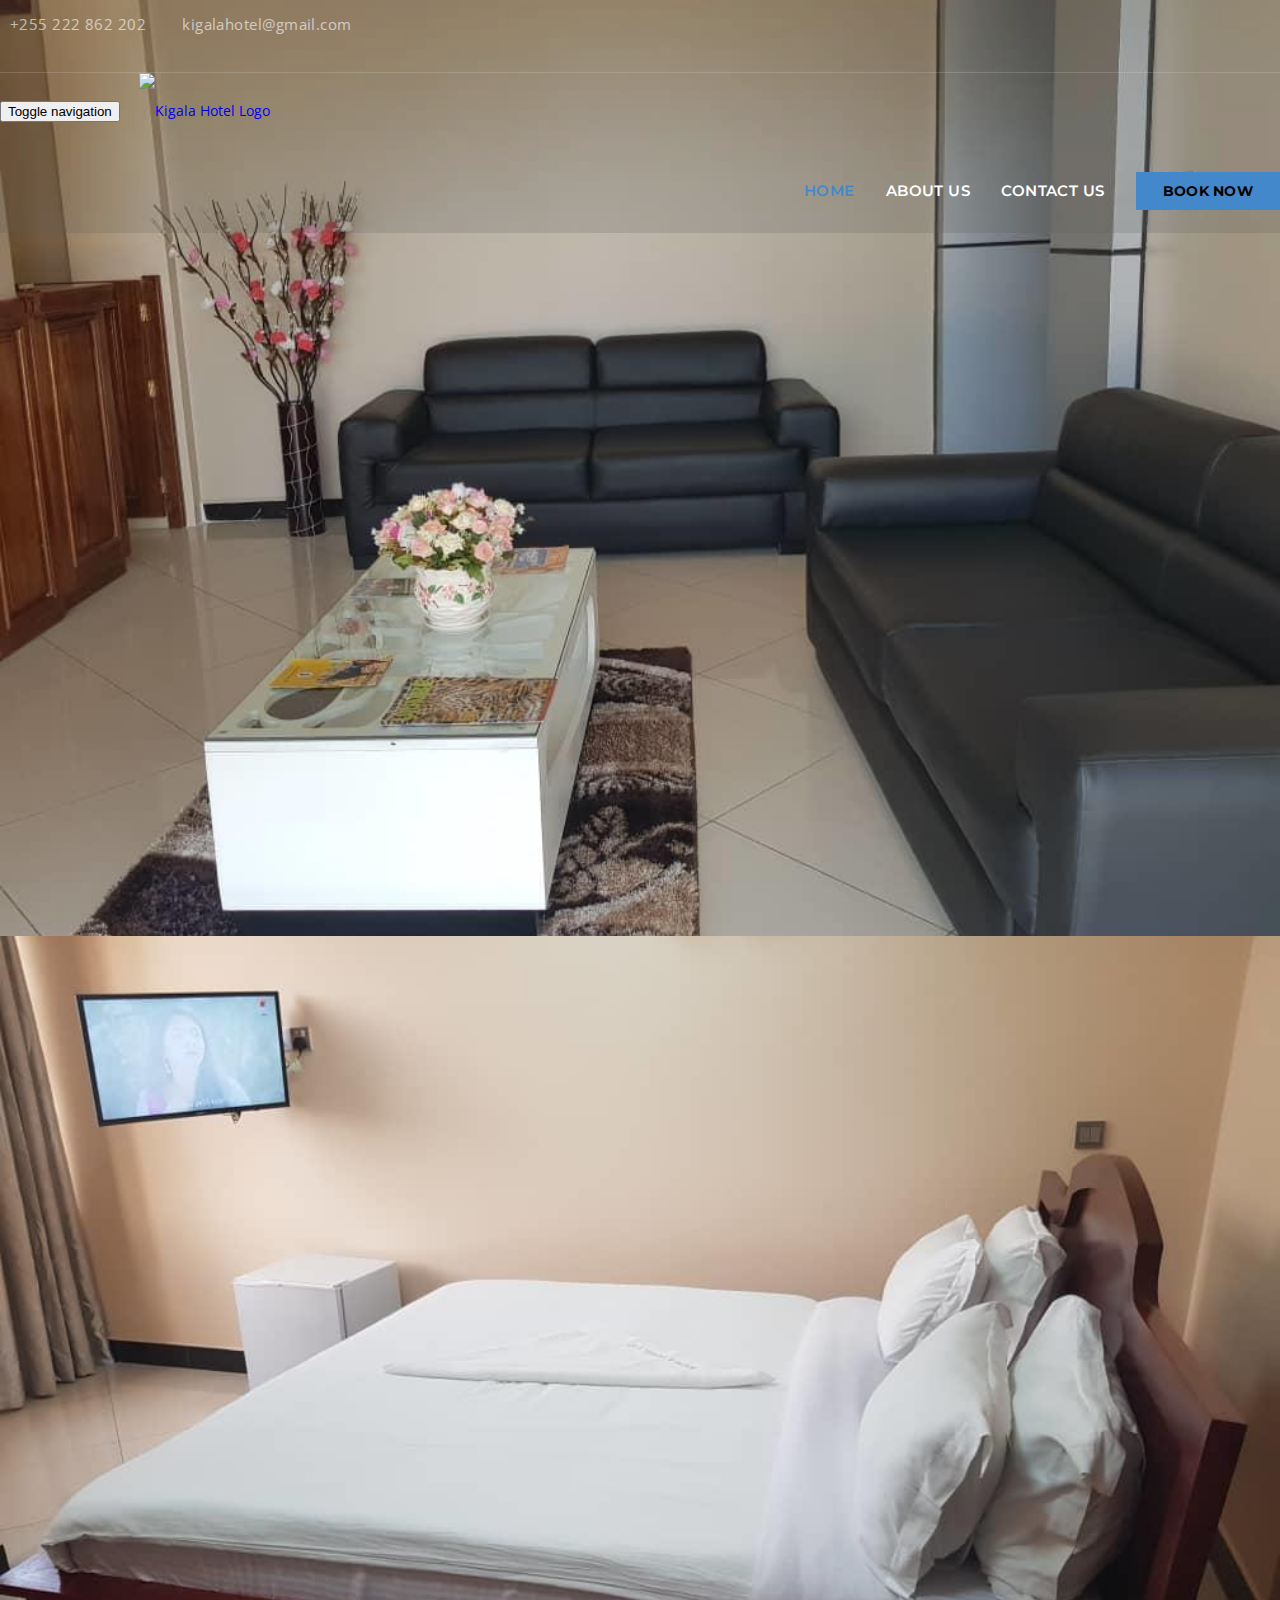
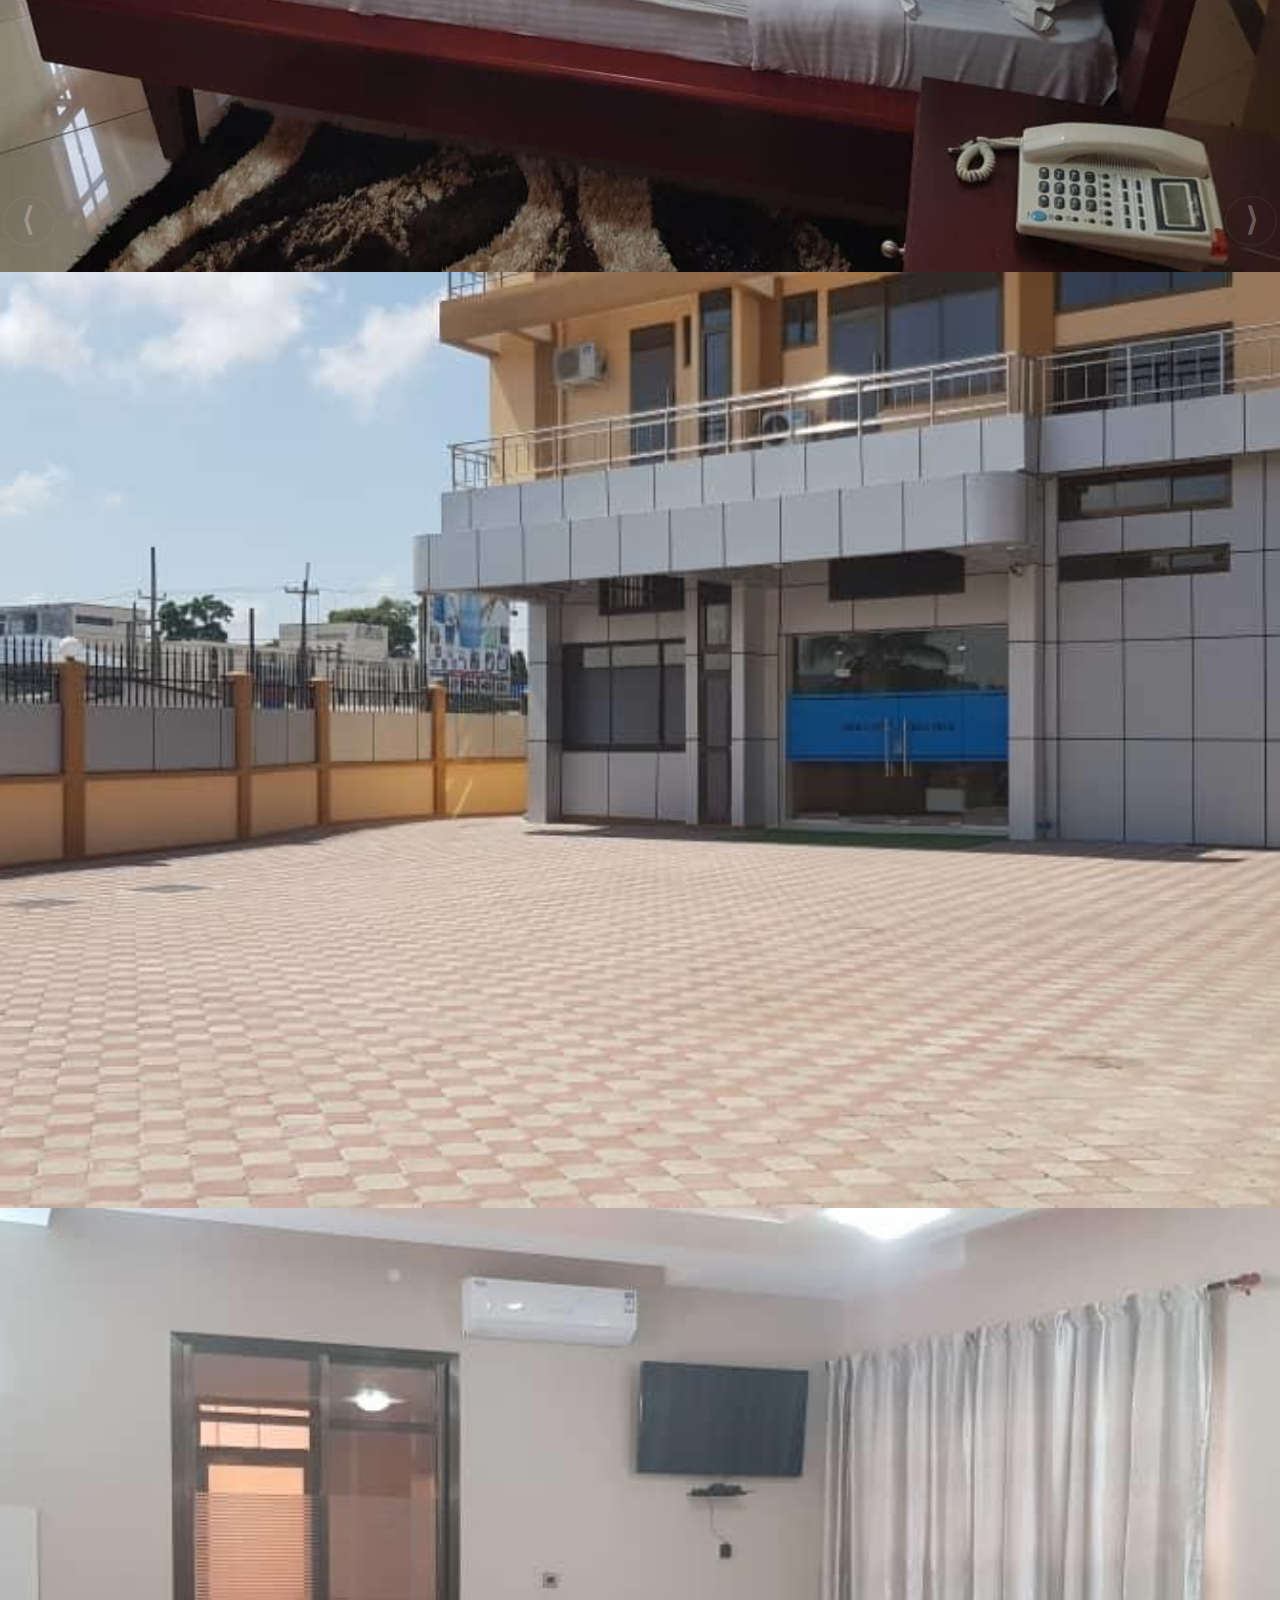
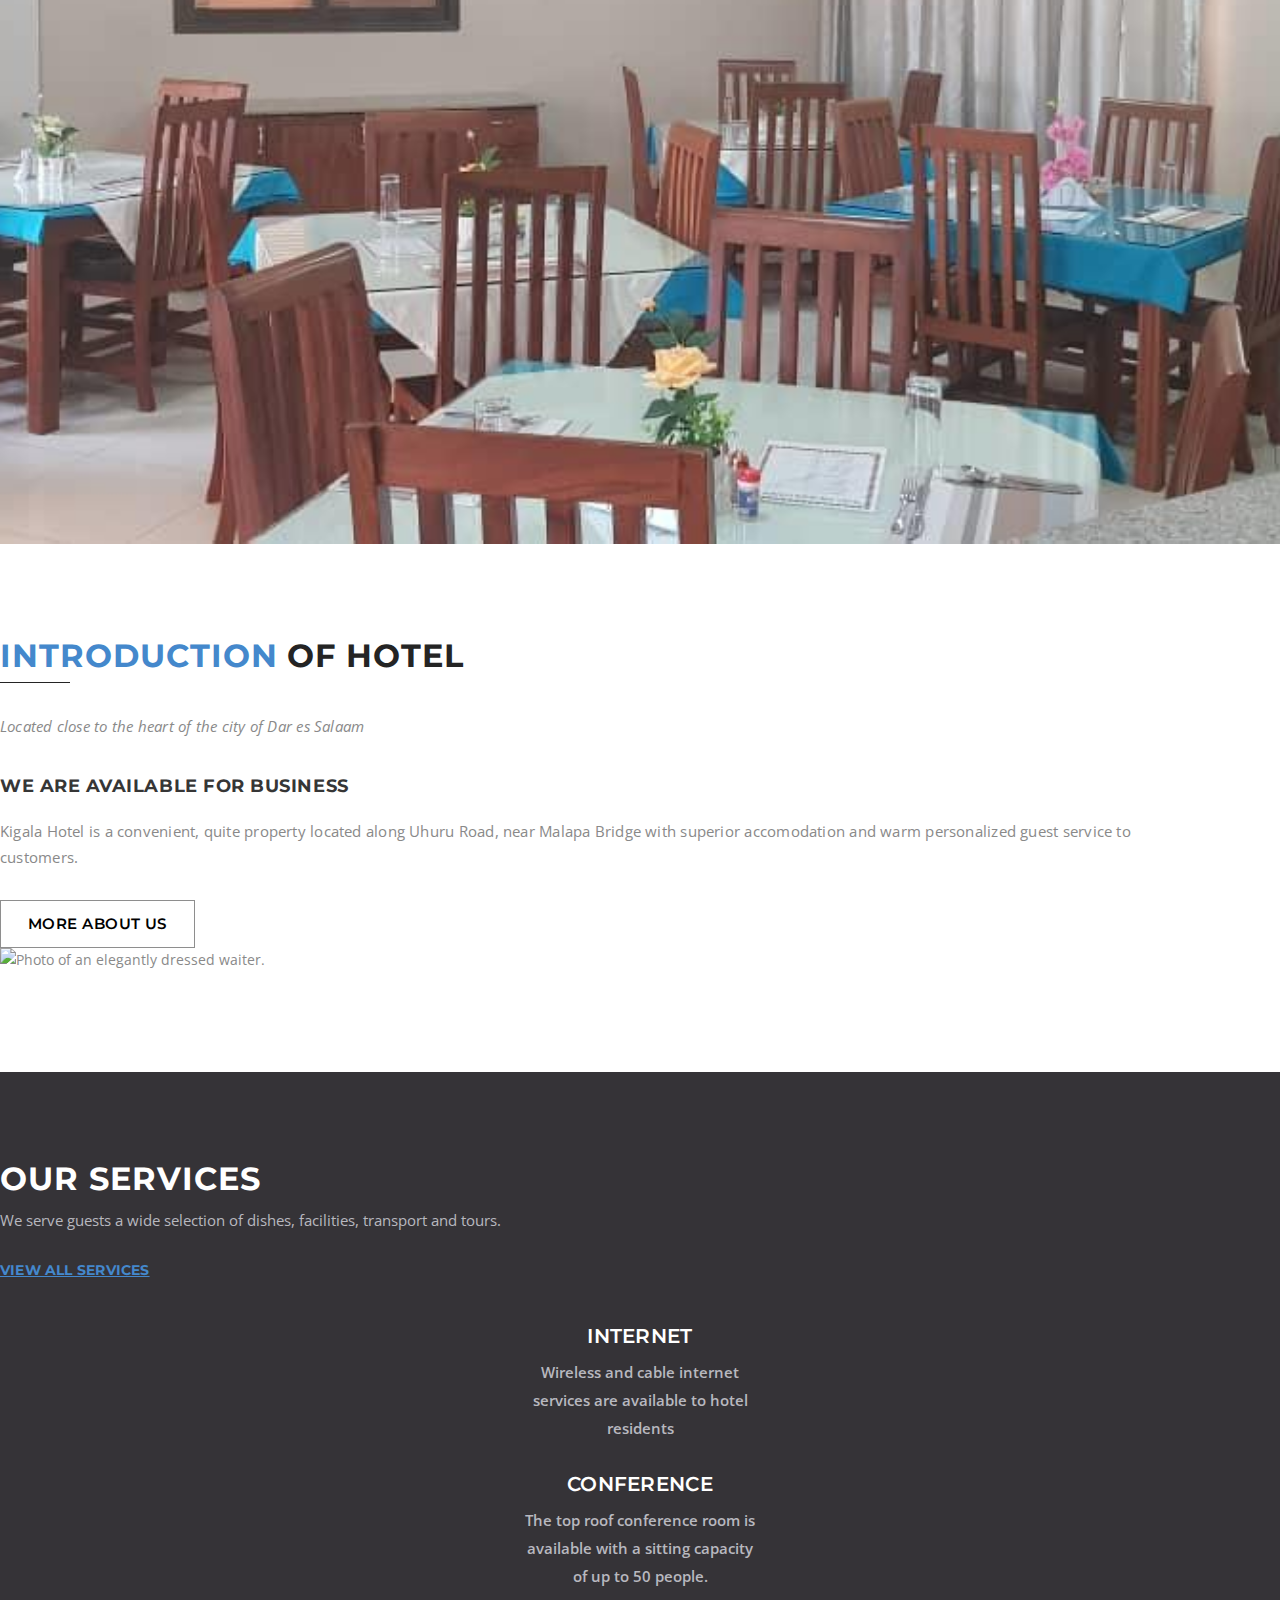
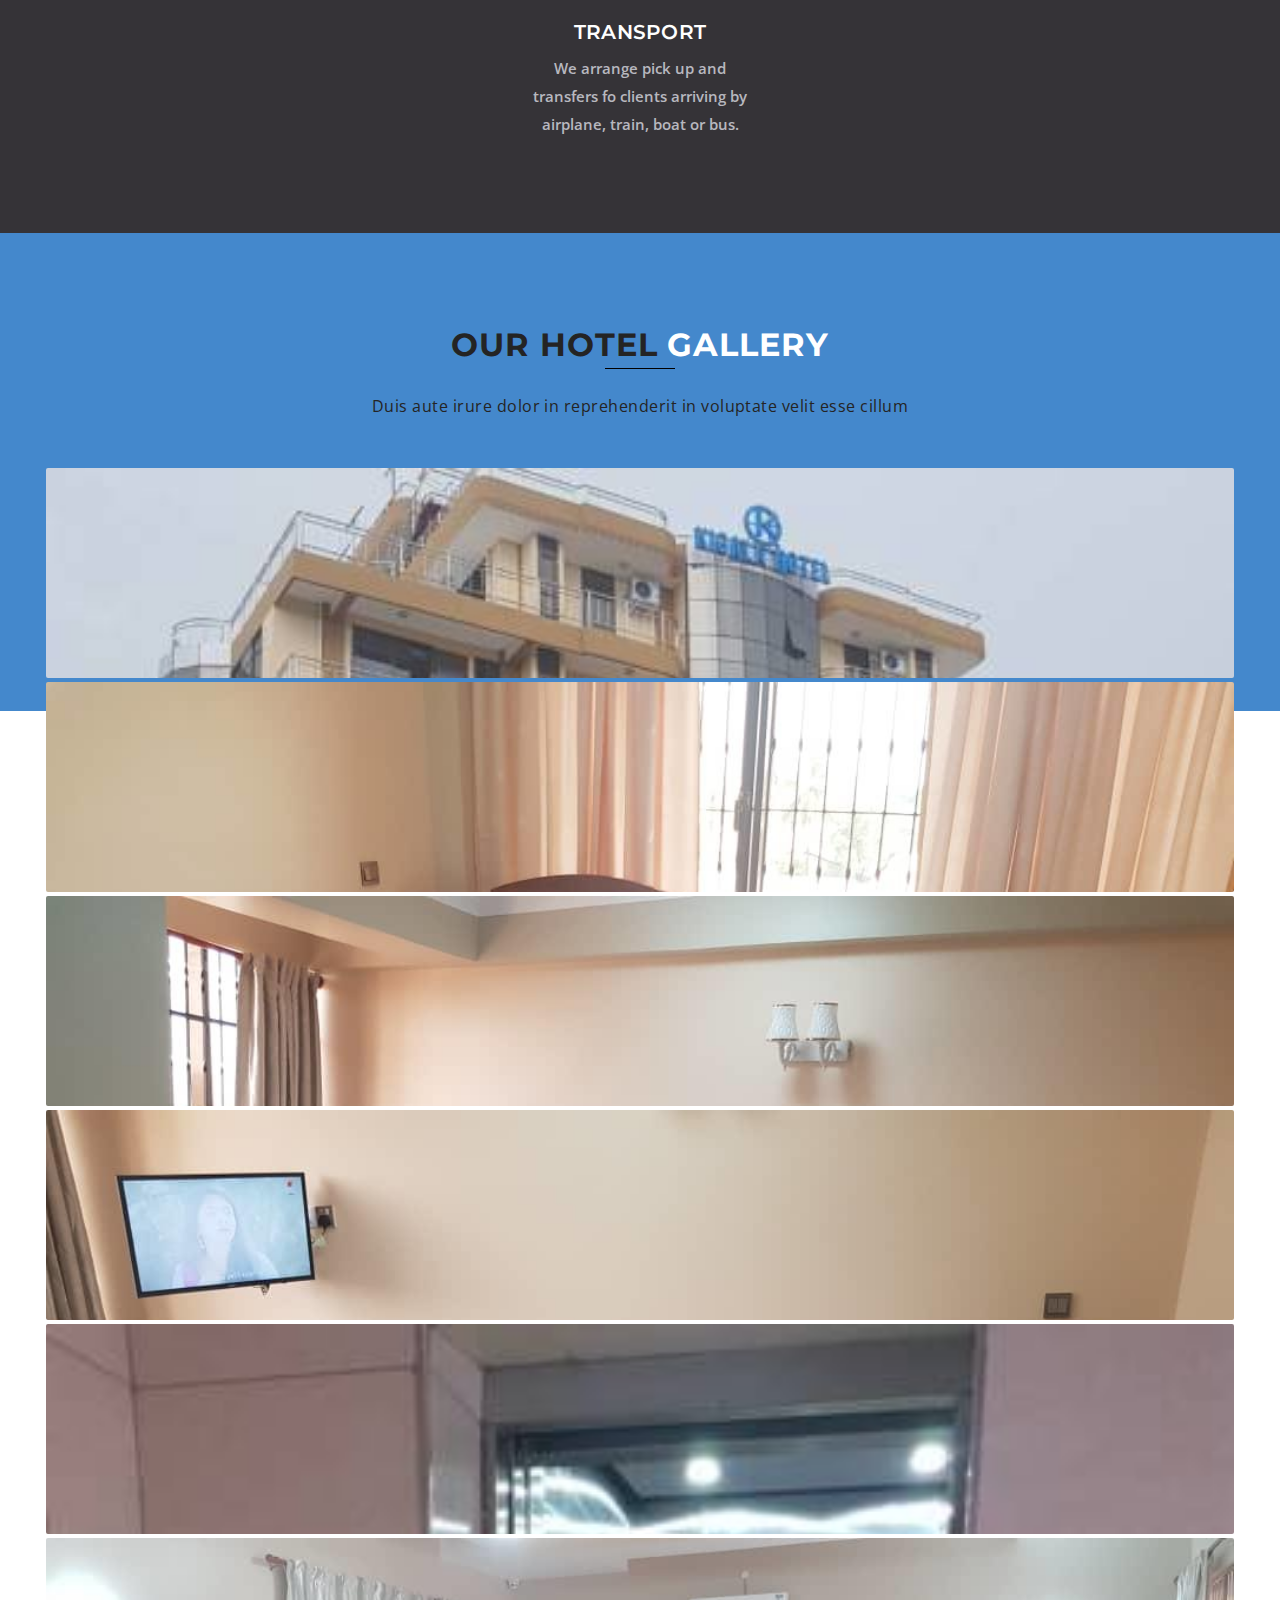
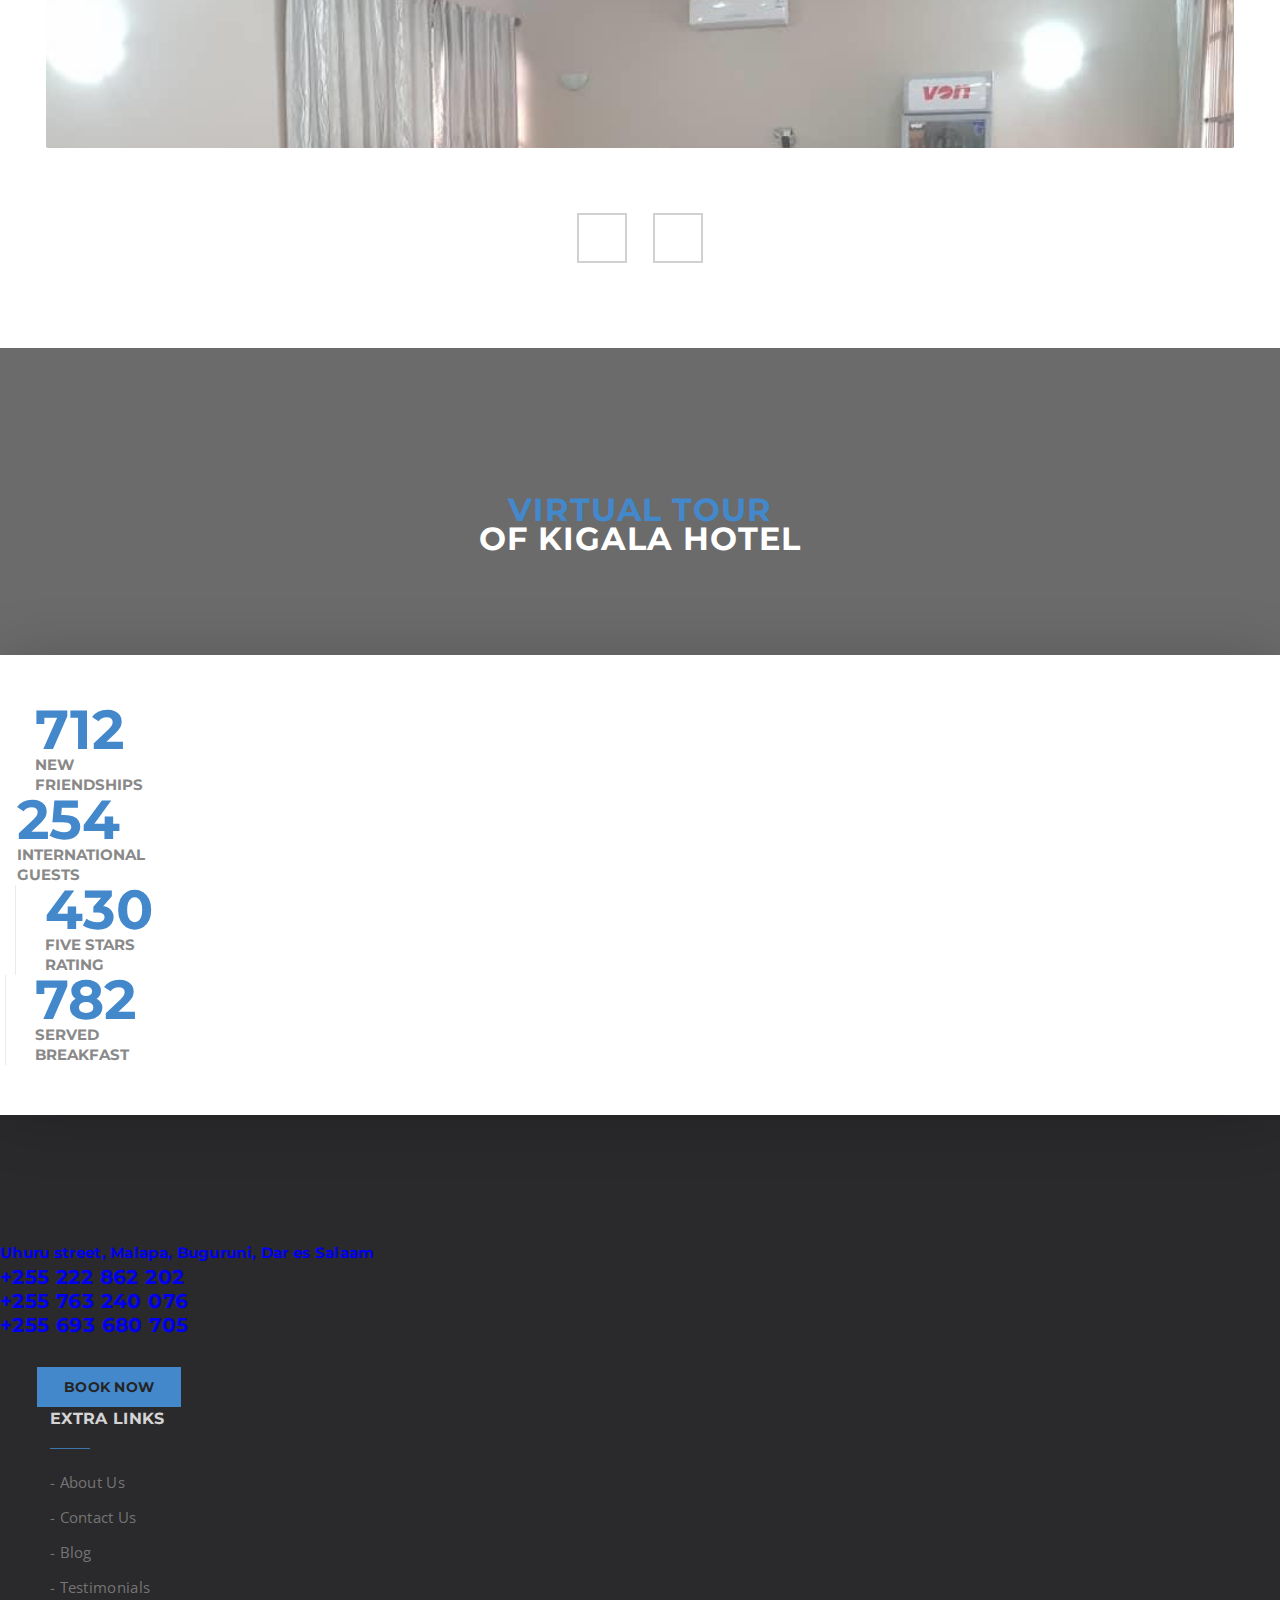
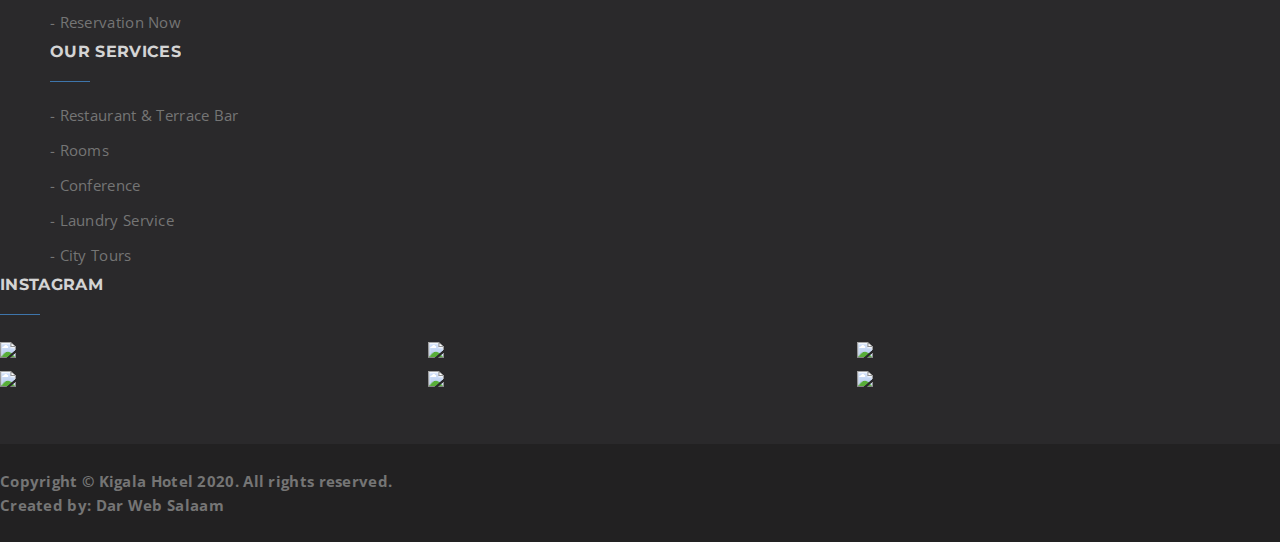
==== index.html @ a39f4ee2 "Correct links directing to about-us html page" ====
<!DOCTYPE html>
<html lang="en">
    <head>
        <meta http-equiv="Content-Type" content="text/html; charset=UTF-8">
        
        <meta http-equiv="X-UA-Compatible" content="IE=edge">
        <meta name="viewport" content="width=device-width, initial-scale=1">
        
        <link rel="icon" href="./favicon.ico" type="image/x-icon">
        <!-- The above 3 meta tags *must* come first in the head; any other head content must come *after* these tags -->
        
        <title>Kigala Hotel - Home Page</title>

        <!-- Icon css link -->
        <link href="./css/font-awesome.min.css" rel="stylesheet">

        <!-- Bootstrap -->
        <link href="./css/bootstrap.min.css" rel="stylesheet">
        
        <!-- Slick Hero Slider -->
        <link href="./css/slick.min.css" rel="stylesheet">
        <link href="./css/hero-text-transitions.css" rel="stylesheet">

        <!-- Magnific Popup -->
        <link href="./css/magnific-popup.css" rel="stylesheet">

        <!-- Extra plugin css -->
        <link href="./css/style.css" rel="stylesheet">
        <link href="./css/responsive.css" rel="stylesheet">
        <link href="./css/kigala-style.css" rel="stylesheet">

        <!-- HTML5 shim and Respond.js for IE8 support of HTML5 elements and media queries -->
        <!-- WARNING: Respond.js doesn't work if you view the page via file:// -->
        <!--[if lt IE 9]>
        <script src="https://oss.maxcdn.com/html5shiv/3.7.3/html5shiv.min.js"></script>
        <script src="https://oss.maxcdn.com/respond/1.4.2/respond.min.js"></script>
        <![endif]-->

        <!-- Icons -->
        <link rel="apple-touch-icon" sizes="57x57" href="./favicons/apple-icon-57x57.png">
        <link rel="apple-touch-icon" sizes="60x60" href="./favicons/apple-icon-60x60.png">
        <link rel="apple-touch-icon" sizes="72x72" href="./favicons/apple-icon-72x72.png">
        <link rel="apple-touch-icon" sizes="76x76" href="./favicons/apple-icon-76x76.png">
        <link rel="apple-touch-icon" sizes="114x114" href="./favicons/apple-icon-114x114.png">
        <link rel="apple-touch-icon" sizes="120x120" href="./favicons/apple-icon-120x120.png">
        <link rel="apple-touch-icon" sizes="144x144" href="./favicons/apple-icon-144x144.png">
        <link rel="apple-touch-icon" sizes="152x152" href="./favicons/apple-icon-152x152.png">
        <link rel="apple-touch-icon" sizes="180x180" href="./favicons/apple-icon-180x180.png">
        <link rel="icon" type="image/png" sizes="192x192"  href="./favicons/android-icon-192x192.png">
        <link rel="icon" type="image/png" sizes="32x32" href="./favicons/favicon-32x32.png">
        <link rel="icon" type="image/png" sizes="96x96" href="./favicons/favicon-96x96.png">
        <link rel="icon" type="image/png" sizes="16x16" href="./favicons/favicon-16x16.png">
        <link rel="manifest" href="./favicons/manifest.json">
        <meta name="msapplication-TileColor" content="#ffffff">
        <meta name="msapplication-TileImage" content="./favicons/ms-icon-144x144.png">
        <meta name="theme-color" content="#ffffff">


    </head>
    <body>

        <!--================Header Area =================-->
        <header class="main_header_area">
            <div class="header_top">
                <div class="container">
                    <div class="header_top_inner">
                        <div class="pull-left">
                            <a href="tel:+255222862202"><i class="fa fa-phone"></i>+255 222 862 202</a>
                            <a href="mailto:kigalahotel@gmail.com"><i class="fa fa-envelope-o"></i>kigalahotel@gmail.com</a>
                        </div>
                        <div class="pull-right">
                            <ul class="header_social">
                                <li><a href="https://facebook.com"><i class="fa fa-facebook"></i></a></li>
                                <li><a href="https://twitter.com"><i class="fa fa-twitter"></i></a></li>
                                <li><a href="https://instagram.com"><i class="fa fa-instagram"></i></a></li>
                                <li><a href="https://linkedin.com"><i class="fa fa-linkedin"></i></a></li>
                            </ul>
                        </div>
                    </div>
                </div>
            </div>
            <div class="header_menu affix-top">
                <nav class="navbar navbar-default">
                    <div class="container">
                        <!-- Brand and toggle get grouped for better mobile display -->
                        <div class="navbar-header">
                            <button type="button" class="navbar-toggle collapsed" data-toggle="collapse" data-target="#bs-example-navbar-collapse-1" aria-expanded="false">
                                <span class="sr-only">Toggle navigation</span>
                                <span class="icon-bar"></span>
                                <span class="icon-bar"></span>
                                <span class="icon-bar"></span>
                            </button>
                            <a class="navbar-brand" href="./">
                                <img src="./img/Kigala Flat Logo w240.png" alt="Kigala Hotel Logo">
                                <img src="./img/Kigala Flat Logo Sticky w240.png" alt="Kigala Hotel Logo">
                            </a>
                        </div>

                        <!-- Collect the nav links, forms, and other content for toggling -->
                        <div class="collapse navbar-collapse" id="bs-example-navbar-collapse-1">
                            <ul class="nav navbar-nav">
                                <li class="active"><a href="./">Home</a></li>
                                <li><a href="./about-us.html">About Us</a></li>
                                <li><a href="./contact-us.html">Contact Us</a></li>
                            </ul>
                            <ul class="nav navbar-nav navbar-right">
                                <!-- <li class="search_dropdown">
                                    <a class="popup-with-zoom-anim" href="#test-search"><i class="fa fa-search"></i></a>
                                </li> -->
                                <li class="book_btn">
                                    <a class="book_now_btn" href="https://www.booking.com/hotel/tz/kigala-limited.en-gb.html?aid=356980">Book now</a>
                                </li>
                            </ul>
                        </div><!-- /.navbar-collapse -->
                    </div><!-- /.container-fluid -->
                </nav>
            </div>
        </header>
        <!--================End Header Area =================-->
        

        <!--================Slider Area =================-->
        <section class="main_slider_area hero-slider-container">
            <div class="hero-slider">
              <div class="hero-slide slider_1">
                <div class="slider-overlay slider-1-overlay"></div>
                <div class="container">
                <div class="slide-content text-white text-white">
                      <h2 class="h1 text-white">Spend Quality Holidays With Us</h2>
                      <p class="hidden-xs">Enjoy the wonderful city of Dar es Salaam with us and have a mesmerizing experience.</p>
                      <a class=" text-white btn slide-btn" href="#">BOOK NOW</a>
                  </div>
                </div>
              </div>
              <div class="hero-slide slider_2">
                <div class="slider-overlay slider-2-overlay"></div>
                <div class="container">
                <div class="slide-content text-white">
                      <h2 class="h1 text-white">Explore &amp; Enjoy <br> With Kigala Hotel</h2>
                      <p class="hidden-xs">City mornings are excellent… particularly in case you're awakening in one of our refined rooms!</p>
                      <a class="btn slide-btn text-white" href="#">BOOK NOW</a>
                  </div>
                </div>
              </div>
              <div class="hero-slide slider_3">
                <div class="slider-overlay slider-3-overlay"></div>
                <div class="container">
                <div class="slide-content text-white">
                      <h2 class="h1 text-white">Enjoy The World of <br>Relaxation &amp; Tranquility </h2>
                      <p class="hidden-xs">Get quintissential african hospitality treatment from our well trained and mannered staff.</p>
                      <a class="btn slide-btn text-white" href="#">BOOK NOW</a>
                  </div>
                </div>
              </div>
              <div class="hero-slide slider_4">
                <div class="slider-overlay slider-4-overlay"></div>
                <div class="container">
                <div class="slide-content text-white">
                      <h2 class="h1 text-white">Rest and relax while feeling secure</h2>
                      <p class="hidden-xs">24 hour electronic security surveillance and security guards available</p>
                      <a class="btn slide-btn text-white" href="#">BOOK NOW</a>
                  </div>
                </div>
              </div>
            </div>
            <span class="hero-slider-control themes-carousel-controls prev"> &LeftAngleBracket; </span>
            <span class="hero-slider-control themes-carousel-controls next"> &RightAngleBracket; </span>

            <!-- <i class="hero-slider-control themes-carousel-controls next slick-arrow fa fa-angle-left"></i>
            <i class="hero-slider-control themes-carousel-controls next slick-arrow fa fa-angle-right"></i> -->
        </section>
        <!--================End Slider Area =================-->

        
        <!--================Introduction Area =================-->
        <section class="introduction_area">
            <div class="container">
                <div class="row introduction_inner">
                    <div class="col-md-7">
                        <div class="introduction_left_text">
                            <div class="intro_title">
                                <h2>Introduction <span>of hotel</span></h2>
                                <p> Located close to the heart of the city of Dar es Salaam </p>
                            </div>
                            <h4>We are Available for business</h4>
                            <p>
                                Kigala Hotel is a convenient, quite property located along Uhuru Road, near Malapa Bridge
                                with superior accomodation and warm personalized guest service to customers.
                            </p>
                            
                            <a class="about_btn_b" href="./about-us.html">More About us</a>
                        </div>
                    </div>
                    <div class="col-md-5">
                        <div class="introduction_img">
                            <img src="./img/about-section-waiter.jpg" alt="Photo of an elegantly dressed waiter.">
                        </div>
                    </div>
                </div>
            </div>
        </section>
        <!--================End Introduction Area =================-->
        

        <!--================Our Service Area =================-->
        <section class="our_service_area">
            <div class="container">
                <div class="row our_service_inner">
                    <div class="col-md-3 col-sm-6">
                        <div class="our_service_first">
                            <h3>Our Services</h3>
                            <p>We serve guests a wide selection of dishes, facilities, transport and tours.</p>
                            <a class="all_s_btn" href="./about-us.html#hotel-services">view all services</a>
                        </div>
                    </div>
                    <div class="col-md-3 col-sm-6">
                        <div class="our_service_item">
                            <i class="fa fa-wifi"></i>
                            <h4>Internet</h4>
                            <p>Wireless and cable internet services are available to hotel residents</p>
                        </div>
                    </div>
                    <div class="col-md-3 col-sm-6">
                        <div class="our_service_item">
                            <i class="fa fa-coffee"></i>
                            <h4>Conference</h4>
                            <p>The top roof conference room is available with a sitting capacity of up to 50 people.</p>
                        </div>
                    </div>
                    <div class="col-md-3 col-sm-6">
                        <div class="our_service_item">
                            <i class="fa fa-taxi"></i>
                            <h4>Transport</h4>
                            <p>We arrange pick up and transfers fo clients arriving by airplane, train, boat or bus.</p>
                        </div>
                    </div>
                </div>
            </div>
        </section>
        <!--================End Our Service Area =================-->

        
        <!--================Our Resort Gallery Area =================-->
        <section class="our_resort_gallery_area">
            <div class="middle_title">
                <h2>our hotel <span>gallery</span></h2>
                <p>Duis aute irure dolor in reprehenderit in voluptate velit esse cillum </p>
            </div>
        </section>
 
        <div class="resort_gallery_inner disabled">
            <div class="gallery-control prev owl-prev"><i class="fa fa-angle-left" aria-hidden="true"></i></div>                
            <div class="resort_gallery slider autoplay owl-carousel owl-loaded owl-drag">
                <div class="slider-item g-item-1">
                  <a class="gallery-item" href="./img/booking/01.jpg"><h3>1</h3></a>
                </div>
                <div class="slider-item g-item-2">
                  <a class="gallery-item" href="./img/booking/02.jpg"><h3>2</h3></a>
                </div>
                <div class="slider-item g-item-3">
                  <a class="gallery-item" href="./img/booking/03.jpg"><h3>3</h3></a>
                </div>
                <div class="slider-item g-item-4">
                  <a class="gallery-item" href="./img/booking/04.jpg"><h3>4</h3></a>
                </div>
                <div class="slider-item g-item-5">
                  <a class="gallery-item" href="./img/booking/05.jpg"><h3>5</h3></a>
                </div>
                <div class="slider-item g-item-6">
                  <a class="gallery-item" href="./img/booking/06.jpg"><h3>6</h3></a>
                </div>
                
            </div>
            <div class="gallery-control next owl-next"><i class="fa fa-angle-right" aria-hidden="true"></i></div>
        </div>

        <!--================End Our Resort Gallery Area =================-->


        <!--================Video Area =================-->
        <section class="video_area">
            <div class="container">
                <div class="video_inner">
                    <a class="popup-youtube" href="https://www.youtube.com/watch?v=8ad09ERqMK0"><i class="fa fa-play-circle"></i></a>
                    <h4>virtual Tour</h4>
                    <h5>of Kigala Hotel</h5>
                </div>
            </div>
        </section>
        <!--================End Video Area =================-->
        

        <!--================Fun Fact Area =================-->
        <section class="fun_fact_area">
            <div class="container">
                <div class="row">
                    <div class="fun_fact_box row m0">
                        <div class="col-md-3 col-sm-6">
                            <div class="media">
                                <div class="media-left">
                                    <h3 class="counter">712</h3>
                                </div>
                                <div class="media-body">
                                    <h4>new <br> friendships</h4>
                                </div>
                            </div>
                        </div>
                        <div class="col-md-3 col-sm-6">
                            <div class="media">
                                <div class="media-left">
                                    <h3 class="counter">254</h3>
                                </div>
                                <div class="media-body">
                                    <h4>International <br> Guests</h4>
                                </div>
                            </div>
                        </div>
                        <div class="col-md-3 col-sm-6">
                            <div class="media">
                                <div class="media-left">
                                    <h3 class="counter">430</h3>
                                </div>
                                <div class="media-body">
                                    <h4>five stars <br> rating</h4>
                                </div>
                            </div>
                        </div>
                        <div class="col-md-3 col-sm-6">
                            <div class="media">
                                <div class="media-left">
                                    <h3 class="counter">782</h3>
                                </div>
                                <div class="media-body">
                                    <h4>Served <br> Breakfast</h4>
                                </div>
                            </div>
                        </div>
                    </div>
                </div>
            </div>
        </section>
        <!--================End Fun Fact Area =================-->
        

        <!--================Footer Area =================-->
        <footer class="footer_area">
            <div class="footer_widget_area">
                <div class="container">
                    <div class="row">
                        <div class="col-md-3 col-xs-6">
                            <aside class="f_widget about_widget">
                                <img src="./img/Kigala Flat Logo w240.png" alt="">
                                <div class="ab_wd_list">
                                    <div class="media">
                                        <div class="media-left">
                                            <i class="fa fa-map-marker"></i>
                                        </div>
                                        <div class="media-body">
                                            <h4>
                                                <a href="https://www.google.com/maps/place/Kigala+Hotel/@-6.8296959,39.2501324,17z">
                                                Uhuru street, Malapa, Buguruni, Dar es Salaam</a>
                                            </h4>
                                        </div>
                                    </div>
                                    <div class="media">
                                        <div class="media-left">
                                            <i class="fa fa-phone"></i>
                                        </div>
                                        <div class="media-body">
                                            <h4><a href="tel:+255222862202">+255 222 862 202</a></h4>
                                            <h4><a href="tel:+255763240076">+255 763 240 076</a></h4>
                                            <h4><a href="tel:+255693680705">+255 693 680 705</a></h4>
                                        </div>
                                    </div>
                                </div>
                                <div class="book_now_area">
                                    <a class="book_now_btn" href="#">Book now</a>
                                </div>
                            </aside>
                        </div>
                        <div class="col-md-3 col-xs-6">
                            <aside class="f_widget link_widget">
                                <div class="f_title">
                                    <h3>Extra Links</h3>
                                </div>
                                <ul>
                                    <li><a href="./about.html">-  About Us</a></li>
                                    <li><a href="./contact.html">-  Contact Us</a></li>
                                    <li><a href="./blog.html">-  Blog</a></li>
                                    <li><a href="#testimonials">-  Testimonials</a></li>
                                    <li><a href="#">-  Reservation Now</a></li>
                                </ul>
                            </aside>
                        </div>
                        <div class="col-md-3 col-xs-6">
                            <aside class="f_widget link_widget">
                                <div class="f_title">
                                    <h3>our services</h3>
                                </div>
                                <ul>
                                    <li><a href="./services.html#Restaurant">-  Restaurant &amp; Terrace Bar</a></li>
                                    <li><a href="./rooms.html">-  Rooms</a></li>
                                    <li><a href="./services.html#Conference">-  Conference </a></li>
                                    <li><a href="./services.html#Laundry">-  Laundry Service </a></li>
                                    <li><a href="./services.html#City Tours">-  City Tours</a></li>
                                </ul>
                            </aside>
                        </div>
                        <div class="col-md-3 col-xs-6">
                            <aside class="f_widget instagram_widget">
                                <div class="f_title">
                                    <h3>Instagram</h3>
                                </div>
                                <ul class="instagram_list" id="instafeed"><li><a href="https://www.instagram.com/p/BL0h8CEFEJu/"><img src="./img/14733632_1764252620499462_9000491151479799808_n.jpg"></a></li><li><a href="https://www.instagram.com/p/BL0h6P0F3sV/"><img src="./img/14712133_1449802441702643_7301840111421882368_n.jpg"></a></li><li><a href="https://www.instagram.com/p/BL0h3-IFbBt/"><img src="./img/14716644_321638991533175_6008071107167387648_n.jpg"></a></li><li><a href="https://www.instagram.com/p/BL0h0UelRmV/"><img src="./img/14723586_171412339982781_1270628712601092096_n.jpg"></a></li><li><a href="https://www.instagram.com/p/BL0hy6alklw/"><img src="./img/14719289_1212866065452656_4616202288208281600_n.jpg"></a></li><li><a href="https://www.instagram.com/p/BL0hwzSFTp7/"><img src="./img/14722976_1693940954214237_2447220808473378816_n.jpg"></a></li></ul>
                            </aside>
                        </div>
                    </div>
                </div>
            </div>
            <div class="footer_copyright_area">
                <div class="container">
                    <div class="pull-left">
                        <h4>Copyright © Kigala Hotel 2020. All rights reserved. </h4>
                    </div>
                    <div class="pull-right">
                        <h4>Created by: <a href="#">Dar Web Salaam</a></h4>
                    </div>
                </div>
            </div>
        </footer>
        <!--================End Footer Area =================-->
        
        
        

 
        <!-- SCRIPTS -->
        <!-- jQuery (necessary for Bootstrap's JavaScript plugins) -->
        <script src="./js/jquery-2.2.4.js.download"></script>
        <!-- Include all compiled plugins (below), or include individual files as needed -->
        <script src="./js/bootstrap.min.js.download"></script>
       
        <script src="./js/jquery.magnific-popup.min.js"></script>
        <!-- <script src="./js/imagesloaded.pkgd.min.js.download"></script> -->
        <!-- <script src="./js/isotope.pkgd.min.js.download"></script> -->
        <script src="./js/waypoints.min.js.download"></script>
        <script src="./js/jquery.counterup.min.js.download"></script>
        <!-- <script src="./js/owl.carousel.min.js.download"></script> -->
        <script src="./js/bootstrap-datetimepicker.min.js.download"></script>
        <!-- <script src="./js/bootstrap-select.js.download"></script> -->
        <!-- <script src="./js/simpleLightbox.min.js.download"></script> -->
        
        <!-- <script src="./js/jquery-3.2.1.min.js"></script> -->
        <script src="./js/tether.min.js"></script>
        <script src="./js/slick.min.js"></script>
        <script src="./js/hero-text-transitions.js"></script>

        <!-- instafeed-->
        <!-- <script type="text/javascript" src="./js/instafeed.min.js.download"></script> -->
        <!-- <script type="text/javascript" src="./js/script.js.download"></script> -->
        
        <script src="./js/theme.js"></script>
        <!-- <script src="./js/gallery-theme.js"></script> -->
   
</body></html>
---- css/hero-text-transitions.css ----
.text-white {
    color: #fff !important;
  }
  
  @-webkit-keyframes fadeInUpSD {0% {opacity: 0;-webkit-transform: translateY(100px);transform: translateY(100px);}100% {opacity: 1;-webkit-transform: none;transform: none;}}@keyframes fadeInUpSD {0% {opacity: 0;-webkit-transform: translateY(100px);transform: translateY(100px);}100% {opacity: 1;-webkit-transform: none;transform: none;}}.fadeInUpSD {-webkit-animation-name: fadeInUpSD;animation-name: fadeInUpSD;}
  
  /* Specific  */
  
  .hero-slide {
    height: 104vh;
    display: flex !important;
    align-items: flex-end;
    position: relative;
    background-repeat: no-repeat !important;
    background-size: cover !important;
   }
  
  .hero-slide .container {
      z-index: 1;
      position: relative;
      /* background-color: yellow; */
      bottom: 4vh;
  }
  
  .hero-slider .slide-content {
    width: 100%;
    padding: 10px 20px 30px 0;
    font-family: "Proxima-Nova", sans-serif !important;
    opacity: 0; 
   }
  
  .slick-active .slide-content {
    animation-name: fadeInUpSD;
    animation-duration: 1s;
    opacity: 1; 
  }
  .hero-slider-container {
    position: relative;
  }

  .hero-slider-control {
    display: inline-flex;
    width: 3rem;
    height: 3rem;
    /* background-color: #8887877a; */
    position: absolute;
    top: 48%;
    border-radius: 50%;
    padding: 0;
    justify-content: center;
    /* align-items: center; */
    font-size: 2rem;
    color: #e6e6e652;
    line-height: 2.6rem;
    text-align: center;
    font-weight: bold;
    box-shadow: #f0f8ff38 0px 0px 2px 0px;
  }

  .hero-slider-control:hover, .hero-slider-control:focus {
    background-color: rgba(230, 230, 230, 0.1);
    color: rgba(171, 171, 171, 0.6);
    box-shadow: rgba(240, 248, 255, 0.22) 0px 0px 2px 1px;
    cursor: pointer;
  }
  .hero-slider-control.prev { left: 4px; padding-right: 2px;}
  .hero-slider-control.next { right: 4px; padding-left: 2px;}

  .slide-content .h1 {
    font-weight: bold;
    font-size: 26px;
  }
  
  .slider-overlay {
    position: absolute;
    bottom: 0;
    left: 0;
    width: 100%;
    height: 100%;  
  }
  .slider-overlay {
    background: rgba(0,0,0,0.6);
  }
  .slide-btn {
    position: relative;
    padding-left: 0;
  }
  .slide-btn:after {
    content: "";
    position: absolute;
    bottom: 0;
    left: 0;
    width: 0;
    height: 100%;
    border-bottom: 3px solid #00bbff;
    transition: width .3s ease-in-out;
  }
  
  .slide-btn:hover:after {
    width: 90%;
  }
  
  .slider_1 {
    /* background-image: url('./../img/home-slider/slider-2.JPG') !important; */
    background-image: url('./../img/booking/15.jpg') !important;
    /* background-image: url('https://raw.githubusercontent.com/Kigala/hotel/master/img/home-slider/slider-2.jpg') !important; */
    background-position: center center !important;
  }
  .slider_2 {
    /* background-image: url('./../img/home-slider/slider-3.jpg') !important; */
    background-image: url('./../img/booking/04.jpg') !important;
    /* background-image: url('https://raw.githubusercontent.com/Kigala/hotel/master/img/home-slider/slider-3.jpg') !important; */
    background-position: center center !important;
  }
  .slider_3 {
    /* background-image: url('./../img/home-slider/slider-4.JPG') !important; */
    background-image: url('./../img/booking/09.jpg') !important;
    /* background-image: url('https://raw.githubusercontent.com/Kigala/hotel/master/img/home-slider/slider-4.jpg') !important; */
    background-position: center center !important;
  
  }
  .slider_4 {
    /* background-image: url('./../img/home-slider/slider-5.JPG') !important; */
    background-image: url('./../img/booking/07.jpg') !important;
    /* background-image: url('https://raw.githubusercontent.com/Kigala/hotel/master/img/home-slider/slider-5.jpg') !important; */
    background-position: center center !important;
  }
  
  @media screen and (min-width: 768px) {
  
    .slider-overlay {
      display: none;   
    }
  
    .hero-slide {
      align-items: center;
      min-height: 300px;
      /* max-height: 400px; */
    }

    .hero-slide .container { bottom: 0; }

    .slide-content {
      max-width: 450px;
      padding: 10px 20px 10px 0;
      background: rgba(0,0,0,0.3);
      padding: 20px !important;
    }
  
  
     .slide-content .h1 {
      font-size: 35px;
    }
  }
  
  @media screen and (min-width: 1200px) {
    .slide-content {
      max-width: 550px;
      padding: 10px 20px 10px 0;
    }
   }
---- css/style.css ----
/*----------------------------------------------------
@Default Styles

Table of Content:
01/ Variables
02/ predefin
03/ header
04/ button
05/ slider
06/ Contact
07/ feature
08/ service
09/ gallery 
10/ client  
11/ blog 
12/ video 
13/ banner  
14/ event  
15/ room  
16/ resturant 
17/ footer
=====================================================================*/
/*----------------------------------------------------*/
/*font Variables*/
/*Color Variables*/
@import url("https://fonts.googleapis.com/css?family=Lato:300,400,400i,700,700i,900|Montserrat:200,300,400,400i,500,500i,600,700,800,900|Open+Sans:300,400,400i,600,600i,700,800|PT+Sans:400,400i,700,700i|Poppins:300,400,500,600,700");
.col-md-offset-right-1, .col-lg-offset-right-1 {
  margin-right: 8.33333333%;
}

@font-face {
  font-family: "ralH";
  src: url(../fonts/theme-font/Arial.ttf.woff);
}

/*---------------------------------------------------- */
/*----------------------------------------------------*/
ul {
  list-style: none;
  margin: 0px;
  padding: 0px;
}

a {
  text-decoration: none;
}

a:hover, a:focus {
  text-decoration: none;
  outline: none;
}

.row.m0 {
  margin: 0px;
}

.p0 {
  padding: 0px;
}

body {
  line-height: 24px;
  font-size: 14px;
  font-family: "Open Sans", sans-serif;
  color: #898989;
}

body, p, h1, h2, h3, h4, h5, h6 {
  margin: 0px;
  padding: 0px;
}

#success {
  display: none;
}

#error {
  display: none;
}

.display_table {
  display: table;
  width: 100%;
}

.display_table_row {
  display: table-row;
}

.display_table_cell {
  display: table-cell;
  float: none !important;
}

iframe {
  border: none;
}

i:before {
  margin-left: 0px !important;
}

/* Main title css
============================================================================================ */
.intro_title h2 {
  font-size: 32px;
  font-family: "Montserrat", sans-serif;
  font-weight: bold;
  text-transform: uppercase;
  color: #4488CC;
  letter-spacing: .96px;
  position: relative;
  padding-bottom: 15px;
}

.intro_title h2 span {
  color: #242424;
}

.intro_title h2:before {
  content: "";
  background: #242424;
  width: 70px;
  height: 1px;
  position: absolute;
  left: 0px;
  bottom: 0px;
}

.intro_title p {
  color: #242424;
  font-family: "Open Sans", sans-serif;
  font-style: italic;
  font-size: 16px;
  letter-spacing: .48px;
  padding-top: 30px;
}

.left_ex_title h2 {
  font-size: 32px;
  font-family: "Montserrat", sans-serif;
  font-weight: bold;
  text-transform: uppercase;
  color: #4488CC;
  letter-spacing: .96px;
  position: relative;
}

.left_ex_title h2 span {
  color: #242424;
}

.left_ex_title p {
  font-size: 14px;
  color: #a0a0a0;
  font-family: "Montserrat", sans-serif;
  font-weight: bold;
  text-transform: uppercase;
  letter-spacing: .42px;
  padding-top: 10px;
}

.left_wh_title h2 {
  font-size: 32px;
  font-family: "Montserrat", sans-serif;
  font-weight: bold;
  text-transform: uppercase;
  color: #fff;
  letter-spacing: .96px;
  position: relative;
  padding-bottom: 10px;
}

.left_wh_title h2 span {
  color: #242424;
}

.left_wh_title p {
  font-size: 14px;
  color: #fff;
  font-family: "Montserrat", sans-serif;
  font-weight: bold;
  text-transform: uppercase;
  letter-spacing: .42px;
}

.middle_title {
  text-align: center;
  padding-bottom: 45px;
}

.middle_title h2 {
  color: #242424;
  font-family: "Montserrat", sans-serif;
  font-size: 32px;
  font-weight: bold;
  letter-spacing: .96px;
  text-transform: uppercase;
  padding-bottom: 12px;
  position: relative;
}

.middle_title h2 span {
  color: #fff;
}

.middle_title h2:before {
  content: "";
  width: 70px;
  background: #000;
  left: 50%;
  -webkit-transform: translateX(-50%);
  -ms-transform: translateX(-50%);
  transform: translateX(-50%);
  height: 1px;
  bottom: 0px;
  position: absolute;
}

.middle_title p {
  font-size: 16px;
  font-family: "Open Sans", sans-serif;
  letter-spacing: .48px;
  color: #242424;
  padding-top: 25px;
}

.center_title {
  padding-bottom: 60px;
  text-align: center;
}

.center_title h2 {
  font-size: 32px;
  font-family: "Montserrat", sans-serif;
  font-weight: bold;
  text-transform: uppercase;
  color: #4488CC;
  letter-spacing: .96px;
  position: relative;
  padding-bottom: 10px;
}

.center_title h2 span {
  color: #242424;
}

.center_title {
  padding-bottom: 60px;
  text-align: center;
}

.center_title h2 {
  font-size: 32px;
  font-family: "Montserrat", sans-serif;
  font-weight: bold;
  text-transform: uppercase;
  color: #4488CC;
  letter-spacing: .96px;
  position: relative;
  padding-bottom: 10px;
}

.center_title h2 span {
  color: #242424;
}

.center_title p {
  font-size: 16px;
  line-height: 28px;
  font-family: "Open Sans", sans-serif;
  font-style: italic;
  color: #242424;
  letter-spacing: .48px;
}

.center_title p.normal {
  font-style: normal;
}

.center_w_title {
  padding-bottom: 60px;
  text-align: center;
}

.center_w_title h2 {
  font-size: 32px;
  font-family: "Montserrat", sans-serif;
  font-weight: bold;
  text-transform: uppercase;
  color: #fff;
  letter-spacing: .96px;
  position: relative;
  padding-bottom: 10px;
}

.center_w_title h2 span {
  color: #4488CC;
}

.center_w_title p {
  font-size: 16px;
  line-height: 28px;
  font-family: "Open Sans", sans-serif;
  font-style: italic;
  color: #fff;
  letter-spacing: .48px;
  opacity: .4;
}

.main_big_title {
  text-align: center;
  padding-bottom: 45px;
}

.main_big_title h2 {
  color: #4488CC;
  font-family: "Montserrat", sans-serif;
  font-size: 32px;
  font-weight: bold;
  letter-spacing: .96px;
  text-transform: uppercase;
  padding-bottom: 15px;
  position: relative;
}

.main_big_title h2 span {
  color: #242424;
}

.main_big_title h2:before {
  content: "";
  width: 70px;
  background: #000;
  left: 50%;
  -webkit-transform: translateX(-50%);
  -ms-transform: translateX(-50%);
  transform: translateX(-50%);
  height: 1px;
  bottom: 0px;
  position: absolute;
}

.main_big_title p {
  font-size: 15px;
  font-family: "Open Sans", sans-serif;
  letter-spacing: .225px;
  line-height: 26px;
  color: #898989;
  padding-top: 25px;
}

.resort_title {
  padding-bottom: 15px;
  position: relative;
}

.resort_title:before {
  content: "";
  position: absolute;
  left: 0px;
  bottom: 0px;
  width: 70px;
  height: 1px;
  background: #000000;
}

.resort_title h2 {
  font-size: 32px;
  font-weight: bold;
  font-family: "Montserrat", sans-serif;
  letter-spacing: .96px;
  text-transform: uppercase;
  color: #242424;
  padding-bottom: 10px;
}

.resort_title h2 span {
  color: #4488CC;
}

.resort_title h5 {
  font-size: 14px;
  color: #a0a0a0;
  font-family: "Montserrat", sans-serif;
  font-weight: bold;
  letter-spacing: .42px;
  text-transform: uppercase;
}

/* Main title css
============================================================================================ */
/*---------------------------------------------------- */
/*----------------------------------------------------*/
/* Header Area css
============================================================================================ */
.main_header_area {
  position: absolute;
  left: 0px;
  top: 0px;
  width: 100%;
  z-index: 22;
  background: rgba(90, 90, 90, 0.2);
}

.main_header_area.white_menu .header_top {
  background: #fff;
}

.main_header_area.white_menu .header_top .header_top_inner {
  border-bottom: 1px solid #e7e7e7;
}

.main_header_area.white_menu .header_top .header_top_inner .pull-left a {
  color: #242424;
  opacity: .6;
}

.main_header_area.white_menu .header_top .header_top_inner .pull-left a:hover {
  color: #4488CC;
  opacity: 1;
}

.main_header_area.white_menu .header_top .header_top_inner .pull-right .header_social li a {
  color: #242424;
  opacity: .6;
}

.main_header_area.white_menu .header_top .header_top_inner .pull-right .header_social li:hover a {
  color: #4488CC;
}

.main_header_area.white_menu .header_menu {
  background: #fff;
}

.main_header_area.white_menu .header_menu .navbar.navbar-default .nav.navbar-nav > li > a {
  color: #242424;
}

.main_header_area.white_menu .header_menu .navbar.navbar-default .nav.navbar-nav > li:hover > a, .main_header_area.white_menu .header_menu .navbar.navbar-default .nav.navbar-nav > li.active > a {
  color: #4488CC;
}

.main_header_area.white_menu .header_menu .navbar.navbar-default .nav.navbar-nav.navbar-right .book_btn .book_now_btn {
  color: #fff;
}

.main_header_area.white_menu .header_menu.affix {
  -webkit-box-shadow: 0px -2px 24px 1px rgba(0, 0, 0, 0.06);
  box-shadow: 0px -2px 24px 1px rgba(0, 0, 0, 0.06);
}

.main_header_area.white_menu + section, .main_header_area.white_menu + div, .main_header_area.white_menu + .row {
  margin-top: 134px;
}

.main_header_area.tp_header_area {
  background: transparent;
}

.header_top .header_top_inner {
  border-bottom: 1px solid rgba(255, 255, 255, 0.15);
  clear: both;
  overflow: hidden;
}

.header_top .header_top_inner .pull-left a {
  line-height: 48px;
  font-size: 15px;
  color: #fff;
  opacity: .60;
  font-family: "Open Sans", sans-serif;
  letter-spacing: .45px;
  margin-right: 22px;
  -webkit-transition: all 150ms linear;
  -o-transition: all 150ms linear;
  transition: all 150ms linear;
}

.header_top .header_top_inner .pull-left a i {
  padding-right: 10px;
  font-size: 20px;
  vertical-align: middle;
  line-height: 44px;
}

.header_top .header_top_inner .pull-left a:last-child {
  margin-right: 0px;
}

.header_top .header_top_inner .pull-left a:nth-child(2) i {
  font-size: 15px;
}

.header_top .header_top_inner .pull-left a:hover {
  opacity: 1;
}

.header_social li {
  display: inline-block;
  margin-right: 16px;
}

.header_social li a {
  line-height: 48px;
  font-size: 16px;
  color: #fff;
  opacity: .6;
  -webkit-transition: all 300ms linear 0s;
  -o-transition: all 300ms linear 0s;
  transition: all 300ms linear 0s;
}

.header_social li:last-child {
  margin-right: 0px;
}

.header_social li:hover a {
  opacity: 1;
}

.header_menu .navbar.navbar-default {
  border-radius: 0px;
  margin-bottom: 0px;
  background: transparent;
  border: none;
}

.header_menu .navbar.navbar-default .navbar-header .navbar-brand {
  height: 85px;
  line-height: 75px;
  padding: 0px 0px 0px 15px;
}

.header_menu .navbar.navbar-default .navbar-header .navbar-brand img {
  display: inline-block;
}

.header_menu .navbar.navbar-default .navbar-header .navbar-brand img + img {
  display: none;
}

.header_menu .navbar.navbar-default .navbar-collapse {
  text-align: right;
}

.header_menu .navbar.navbar-default .nav.navbar-nav {
  float: none;
  text-align: right;
  display: inline-block;
}

.header_menu .navbar.navbar-default .nav.navbar-nav li {
  float: none;
  display: inline-block;
  margin-right: 27px;
}

.header_menu .navbar.navbar-default .nav.navbar-nav li a {
  background: transparent;
  color: #fff;
  font-size: 15px;
  font-weight: 600;
  font-family: "Montserrat", sans-serif;
  text-transform: uppercase;
  padding: 0px;
  letter-spacing: .45px;
  line-height: 85px;
  -webkit-transition: all 150ms linear;
  -o-transition: all 150ms linear;
  transition: all 150ms linear;
}

.header_menu .navbar.navbar-default .nav.navbar-nav li a i {
  display: none;
}

.header_menu .navbar.navbar-default .nav.navbar-nav li:hover a, .header_menu .navbar.navbar-default .nav.navbar-nav li.active a {
  color: #4488CC;
}

.header_menu .navbar.navbar-default .nav.navbar-nav li.submenu {
  position: relative;
}

.header_menu .navbar.navbar-default .nav.navbar-nav li.submenu .dropdown-menu {
  border: none;
  padding: 0px;
  border-radius: 0px;
  -webkit-box-shadow: none;
  box-shadow: none;
}

@media (min-width: 992px) {
  .header_menu .navbar.navbar-default .nav.navbar-nav li.submenu .dropdown-menu {
    position: absolute;
    top: 100%;
    left: -40px;
    min-width: 232px;
    background: #eeeeee;
    text-align: left;
    opacity: 0;
    -webkit-transition: all 300ms ease-in;
    -o-transition: all 300ms ease-in;
    transition: all 300ms ease-in;
    visibility: hidden;
    display: block;
    border: none;
    padding: 0px;
    border-radius: 0px;
  }
}

.header_menu .navbar.navbar-default .nav.navbar-nav li.submenu .dropdown-menu:before {
  content: "";
  width: 0;
  height: 0;
  border-style: solid;
  border-width: 10px 10px 0 10px;
  border-color: #eeeeee transparent transparent transparent;
  position: absolute;
  right: 24px;
  top: 45px;
  z-index: 3;
  opacity: 0;
  -webkit-transition: all 400ms linear;
  -o-transition: all 400ms linear;
  transition: all 400ms linear;
}

.header_menu .navbar.navbar-default .nav.navbar-nav li.submenu .dropdown-menu li {
  display: block;
  float: none;
  margin-right: 0px;
  border-bottom: 1px solid #cbcbcb;
}

.header_menu .navbar.navbar-default .nav.navbar-nav li.submenu .dropdown-menu li a {
  line-height: 45px;
  color: #242424;
  font-family: "Montserrat", sans-serif;
  font-size: 15px;
  padding: 0px 30px;
  font-weight: 600;
  letter-spacing: .30px;
  -webkit-transition: all 150ms linear;
  -o-transition: all 150ms linear;
  transition: all 150ms linear;
  display: block;
}

.header_menu .navbar.navbar-default .nav.navbar-nav li.submenu .dropdown-menu li:last-child {
  border-bottom: none;
}

.header_menu .navbar.navbar-default .nav.navbar-nav li.submenu .dropdown-menu li:hover a {
  background: #4488CC;
  color: #fff;
}

@media (min-width: 992px) {
  .header_menu .navbar.navbar-default .nav.navbar-nav li.submenu .dropdown-menu li.submenu .dropdown-menu {
    -webkit-transform: translateZ(0);
    transform: translateZ(0);
    -webkit-transform: scaleX(0);
    -ms-transform: scaleX(0);
    transform: scaleX(0);
    -webkit-transform-origin: 0 50%;
    -ms-transform-origin: 0 50%;
    transform-origin: 0 50%;
    position: absolute;
    left: 100%;
    right: auto;
    width: auto;
    top: -2px;
    background: #eeeeee;
  }
  .header_menu .navbar.navbar-default .nav.navbar-nav li.submenu .dropdown-menu li.submenu .dropdown-menu li a {
    line-height: 45px;
    color: #242424;
    font-family: "Montserrat", sans-serif;
    font-weight: 600;
    font-size: 15px;
    padding: 0px 30px;
    letter-spacing: .30px;
    -webkit-transition: all 150ms linear;
    -o-transition: all 150ms linear;
    transition: all 150ms linear;
    display: block;
    background: #eeeeee;
  }
  .header_menu .navbar.navbar-default .nav.navbar-nav li.submenu .dropdown-menu li.submenu .dropdown-menu li:hover a {
    color: #fff;
    background: #4488CC;
  }
}

@media (min-width: 992px) {
  .header_menu .navbar.navbar-default .nav.navbar-nav li.submenu .dropdown-menu li.submenu:hover .dropdown-menu {
    -webkit-transform: scale(1, 1);
    -ms-transform: scale(1, 1);
    transform: scale(1, 1);
  }
}

@media (min-width: 992px) {
  .header_menu .navbar.navbar-default .nav.navbar-nav li.submenu:hover ul {
    left: 0px;
    visibility: visible;
    opacity: 1;
  }
}

.header_menu .navbar.navbar-default .nav.navbar-nav.navbar-right li:last-child {
  margin-right: 0px;
}

.header_menu .navbar.navbar-default .nav.navbar-nav.navbar-right li i.icon-Search {
  display: inline-block;
}

.header_menu .navbar.navbar-default .nav.navbar-nav.navbar-right .search_dropdown a {
  color: rgba(255, 255, 255, 0.7);
}

.header_menu .navbar.navbar-default .nav.navbar-nav.navbar-right .book_btn .book_now_btn {
  background: #4488CC;
  color: #000;
  line-height: 34px;
  display: inline-block;
  padding: 0px 25px;
  font-size: 14px;
  font-family: "Montserrat", sans-serif;
  font-weight: bold;
  letter-spacing: .28px;
  position: relative;
  z-index: 2;
  -webkit-transition-duration: 0.5s;
  -o-transition-duration: 0.5s;
  transition-duration: 0.5s;
  border: 2px solid #4488CC;
  margin-top: 21px;
}

.header_menu .navbar.navbar-default .nav.navbar-nav.navbar-right .book_btn .book_now_btn:hover {
  color: #4488CC;
  background: transparent;
}

.header_menu.affix {
  width: 100%;
  left: 0px;
  top: 0px;
  position: fixed;
  background: #fff;
  z-index: 999;
  -webkit-box-shadow: 0px -2px 24px 1px rgba(0, 0, 0, 0.06);
  box-shadow: 0px -2px 24px 1px rgba(0, 0, 0, 0.06);
}

.header_menu.affix .navbar.navbar-default .navbar-header .navbar-brand {
  height: 70px;
  line-height: 62px;
}

.header_menu.affix .navbar.navbar-default .navbar-header .navbar-brand img {
  display: none;
}

.header_menu.affix .navbar.navbar-default .navbar-header .navbar-brand img + img {
  display: inline-block;
}

.header_menu.affix .navbar.navbar-default .nav.navbar-nav > li > a {
  line-height: 70px;
  color: #242424;
}

.header_menu.affix .navbar.navbar-default .nav.navbar-nav > li:hover > a, .header_menu.affix .navbar.navbar-default .nav.navbar-nav > li.active > a {
  color: #4488CC;
}

.header_menu.affix .navbar.navbar-default .nav.navbar-nav.navbar-right li.book_btn .book_now_btn {
  margin-top: 15px;
}

.header_menu.affix .navbar.navbar-default .nav.navbar-nav.navbar-right li i.icon-Search {
  color: #242424;
}

.header_top_logo .header_top_l_inner {
  display: -webkit-box;
  display: -ms-flexbox;
  display: flex;
  padding: 26px 0px;
  border-bottom: 1px solid rgba(255, 255, 255, 0.15);
}

.header_top_logo .header_top_l_inner .h_left_text {
  display: -webkit-inline-box;
  display: -ms-inline-flexbox;
  display: inline-flex;
  width: 50%;
  -webkit-box-orient: horizontal;
  -webkit-box-direction: normal;
  -ms-flex-direction: row;
  flex-direction: row;
}

.header_top_logo .header_top_l_inner .h_left_text a {
  font-size: 20px;
  font-family: "Montserrat", sans-serif;
  font-weight: bold;
  letter-spacing: .6px;
  color: #fff;
  display: inline-block;
  line-height: 44px;
}

.header_top_logo .header_top_l_inner .h_left_text a img {
  padding-right: 10px;
}

.header_top_logo .header_top_l_inner .h_middle_text {
  display: -webkit-inline-box;
  display: -ms-inline-flexbox;
  display: inline-flex;
  float: none;
}

.header_top_logo .header_top_l_inner .h_middle_text a {
  line-height: 37px;
}

.header_top_logo .header_top_l_inner .h_right_text {
  display: -webkit-inline-box;
  display: -ms-inline-flexbox;
  display: inline-flex;
  width: 50%;
  -webkit-box-orient: horizontal;
  -webkit-box-direction: reverse;
  -ms-flex-direction: row-reverse;
  flex-direction: row-reverse;
}

.header_top_logo .header_top_l_inner .h_right_text .book_now_btn {
  color: #000000;
  height: 38px;
  margin-top: 3px;
}

.header_top_logo .header_top_l_inner .h_right_text .book_now_btn:hover {
  color: #fff;
}

.middle_menu_area .navbar.navbar-default {
  margin-bottom: 0px;
  border-radius: 0px;
  border: none;
  background: transparent;
}

.middle_menu_area .navbar.navbar-default .navbar-brand {
  display: none;
}

.middle_menu_area .navbar.navbar-default .navbar-collapse {
  text-align: center;
}

.middle_menu_area .navbar.navbar-default .nav.navbar-nav {
  margin-left: -15px;
  float: none;
  display: block;
}

.middle_menu_area .navbar.navbar-default .nav.navbar-nav li {
  float: none;
  display: inline-block;
  margin-right: 30px;
}

.middle_menu_area .navbar.navbar-default .nav.navbar-nav li a {
  padding: 0px;
  background: transparent;
  color: #fff;
  font-size: 15px;
  font-family: "Montserrat", sans-serif;
  font-weight: 600;
  text-transform: uppercase;
  letter-spacing: .45px;
  line-height: 88px;
  -webkit-transition: all 300ms linear 0s;
  -o-transition: all 300ms linear 0s;
  transition: all 300ms linear 0s;
}

.middle_menu_area .navbar.navbar-default .nav.navbar-nav li a i {
  display: none;
}

.middle_menu_area .navbar.navbar-default .nav.navbar-nav li a .icon-Search {
  display: inline-block;
}

.middle_menu_area .navbar.navbar-default .nav.navbar-nav li:last-child {
  margin-right: 0px;
}

.middle_menu_area .navbar.navbar-default .nav.navbar-nav li:last-child a {
  opacity: .7;
}

.middle_menu_area .navbar.navbar-default .nav.navbar-nav li:hover a, .middle_menu_area .navbar.navbar-default .nav.navbar-nav li.active a {
  color: #4488CC;
}

.middle_menu_area .navbar.navbar-default .nav.navbar-nav li.submenu {
  position: relative;
}

.middle_menu_area .navbar.navbar-default .nav.navbar-nav li.submenu ul {
  border: none;
  padding: 0px;
  border-radius: 0px;
  -webkit-box-shadow: none;
  box-shadow: none;
}

@media (min-width: 992px) {
  .middle_menu_area .navbar.navbar-default .nav.navbar-nav li.submenu ul {
    position: absolute;
    top: 100%;
    left: -40px;
    min-width: 232px;
    background: #eeeeee;
    text-align: left;
    opacity: 0;
    -webkit-transition: all 300ms ease-in;
    -o-transition: all 300ms ease-in;
    transition: all 300ms ease-in;
    visibility: hidden;
    display: block;
    border: none;
    padding: 0px;
    border-radius: 0px;
  }
}

.middle_menu_area .navbar.navbar-default .nav.navbar-nav li.submenu ul:before {
  content: "";
  width: 0;
  height: 0;
  border-style: solid;
  border-width: 10px 10px 0 10px;
  border-color: #eeeeee transparent transparent transparent;
  position: absolute;
  right: 24px;
  top: 45px;
  z-index: 3;
  opacity: 0;
  -webkit-transition: all 400ms linear;
  -o-transition: all 400ms linear;
  transition: all 400ms linear;
}

.middle_menu_area .navbar.navbar-default .nav.navbar-nav li.submenu ul li {
  display: block;
  float: none;
  margin-right: 0px;
  border-bottom: 1px solid #cbcbcb;
}

.middle_menu_area .navbar.navbar-default .nav.navbar-nav li.submenu ul li a {
  line-height: 45px;
  color: #242424;
  font-family: "Montserrat", sans-serif;
  font-weight: 600;
  font-size: 15px;
  padding: 0px 30px;
  letter-spacing: .30px;
  -webkit-transition: all 150ms linear;
  -o-transition: all 150ms linear;
  transition: all 150ms linear;
  display: block;
  opacity: 1;
}

.middle_menu_area .navbar.navbar-default .nav.navbar-nav li.submenu ul li:last-child {
  border-bottom: none;
}

.middle_menu_area .navbar.navbar-default .nav.navbar-nav li.submenu ul li:hover a {
  background: #4488CC;
  color: #fff;
}

@media (min-width: 992px) {
  .middle_menu_area .navbar.navbar-default .nav.navbar-nav li.submenu ul li.submenu .dropdown-menu {
    -webkit-transform: translateZ(0);
    transform: translateZ(0);
    -webkit-transform: scaleX(0);
    -ms-transform: scaleX(0);
    transform: scaleX(0);
    -webkit-transform-origin: 0 50%;
    -ms-transform-origin: 0 50%;
    transform-origin: 0 50%;
    position: absolute;
    left: 100%;
    right: auto;
    width: auto;
    top: -2px;
    background: #eeeeee;
  }
  .middle_menu_area .navbar.navbar-default .nav.navbar-nav li.submenu ul li.submenu .dropdown-menu li a {
    line-height: 45px;
    color: #242424;
    font-family: "Montserrat", sans-serif;
    font-weight: 600;
    font-size: 15px;
    padding: 0px 30px;
    letter-spacing: .30px;
    -webkit-transition: all 150ms linear;
    -o-transition: all 150ms linear;
    transition: all 150ms linear;
    display: block;
    background: #eeeeee;
  }
  .middle_menu_area .navbar.navbar-default .nav.navbar-nav li.submenu ul li.submenu .dropdown-menu li:hover a {
    color: #fff;
    background: #4488CC;
  }
}

@media (min-width: 992px) {
  .middle_menu_area .navbar.navbar-default .nav.navbar-nav li.submenu ul li.submenu:hover .dropdown-menu {
    -webkit-transform: scale(1, 1);
    -ms-transform: scale(1, 1);
    transform: scale(1, 1);
  }
}

@media (min-width: 992px) {
  .middle_menu_area .navbar.navbar-default .nav.navbar-nav li.submenu:hover ul {
    left: 0px;
    visibility: visible;
    opacity: 1;
  }
}

.middle_menu_area.affix {
  position: fixed;
  z-index: 999;
  left: 0px;
  top: 0px;
  width: 100%;
  background: #fff;
  -webkit-box-shadow: 0px -2px 24px 1px rgba(0, 0, 0, 0.06);
  box-shadow: 0px -2px 24px 1px rgba(0, 0, 0, 0.06);
}

.middle_menu_area.affix .navbar.navbar-default .nav.navbar-nav > li > a {
  color: #181426;
  line-height: 70px;
}

.middle_menu_area.affix .navbar.navbar-default .nav.navbar-nav > li:hover > a, .middle_menu_area.affix .navbar.navbar-default .nav.navbar-nav > li.active > a {
  color: #4488CC;
}

/* End Header Area css
============================================================================================ */
/*---------------------------------------------------- */
/*----------------------------------------------------*/
/* Main Button css
============================================================================================ */
.book_now_btn {
  background: #4488CC;
  color: #fff;
  line-height: 36px;
  display: inline-block;
  padding: 0px 25px;
  font-size: 14px;
  font-family: "Montserrat", sans-serif;
  font-weight: bold;
  letter-spacing: .28px;
  position: relative;
  z-index: 2;
  -webkit-transition-duration: 0.5s;
  -o-transition-duration: 0.5s;
  transition-duration: 0.5s;
  text-transform: uppercase;
  text-align: center;
  border: 2px solid #4488CC;
}

.book_now_btn:hover {
  color: #4488CC;
  background: transparent;
  border-color: #4488CC;
}

.book_now_btn_black {
  background: #242424;
  color: #fff;
  line-height: 40px;
  display: inline-block;
  padding: 0px 25px;
  font-size: 14px;
  font-family: "Montserrat", sans-serif;
  font-weight: bold;
  letter-spacing: .28px;
  position: relative;
  z-index: 2;
  -webkit-transition-duration: 0.5s;
  -o-transition-duration: 0.5s;
  transition-duration: 0.5s;
  text-transform: uppercase;
  text-align: center;
  border: 2px solid #242424;
}

.book_now_btn_black:hover {
  color: #242424;
  border-color: #242424;
  background: transparent;
}

.slider_btn {
  display: inline-block;
  border: 2px solid #fff;
  padding: 0px 27px;
  line-height: 46px;
  color: #fff;
  font-size: 14px;
  font-family: "Montserrat", sans-serif;
  text-transform: uppercase;
  letter-spacing: .28px;
  font-weight: 600;
  position: relative;
  z-index: 2;
  -webkit-transition: all 300ms linear !important;
  -o-transition: all 300ms linear !important;
  transition: all 300ms linear !important;
}

.slider_btn:hover {
  color: #fff;
  border-color: #4488CC;
  background: #4488CC;
}

.about_btn_b {
  display: inline-block;
  border: 1px solid #8e8e8e;
  padding: 0px 27px;
  line-height: 46px;
  color: #000;
  font-size: 15px;
  font-family: "Montserrat", sans-serif;
  font-weight: bold;
  text-transform: uppercase;
  letter-spacing: .45px;
  font-weight: 600;
  position: relative;
  z-index: 2;
  -webkit-transition: all 300ms linear 0s;
  -o-transition: all 300ms linear 0s;
  transition: all 300ms linear 0s;
}

.about_btn_b:hover {
  color: #fff;
  border-color: #4488CC;
  background: #4488CC;
}

.about_btn_wh {
  display: inline-block;
  border: 2px solid #fff;
  padding: 0px 27px;
  line-height: 46px;
  color: #fff;
  font-size: 15px;
  font-family: "Montserrat", sans-serif;
  font-weight: bold;
  text-transform: uppercase;
  letter-spacing: .45px;
  font-weight: 600;
  position: relative;
  z-index: 2;
  -webkit-transition: all 300ms linear 0s;
  -o-transition: all 300ms linear 0s;
  transition: all 300ms linear 0s;
}

.about_btn_wh:hover {
  color: #242424;
  border-color: #242424;
}

.submit_btn {
  background: #4488CC !important;
  color: #fff;
  border-radius: 0px;
  border: none;
  width: 160px;
  padding: 0px;
  height: 52px;
  text-transform: uppercase;
  font-size: 14px;
  letter-spacing: .28px;
  font-family: "Montserrat", sans-serif;
  font-weight: 600;
  line-height: 50px;
  position: relative;
  z-index: 2;
  -webkit-transition: all 300ms linear 0s;
  -o-transition: all 300ms linear 0s;
  transition: all 300ms linear 0s;
  font-weight: 600;
  outline: none !important;
  -webkit-box-shadow: none !important;
  box-shadow: none !important;
  display: inline-block;
  border: 2px solid #4488CC;
}

.submit_btn:hover, .submit_btn:focus {
  color: #4488CC;
  border-color: #4488CC;
  background: transparent !important;
}

.submit_btn_black {
  background: #242424 !important;
  color: #fff;
  border-radius: 0px;
  border: none;
  width: 160px;
  padding: 0px;
  height: 52px;
  text-transform: uppercase;
  font-size: 14px;
  letter-spacing: .28px;
  line-height: 52px;
  position: relative;
  z-index: 2;
  -webkit-transition: all 300ms linear 0s;
  -o-transition: all 300ms linear 0s;
  transition: all 300ms linear 0s;
  font-weight: 600;
  outline: none !important;
  -webkit-box-shadow: none !important;
  box-shadow: none !important;
  display: inline-block;
  border: 2px solid #242424;
}

.submit_btn_black:hover, .submit_btn_black:focus {
  color: #242424;
  border-color: #242424;
  background: transparent !important;
}

/* Main Button css
============================================================================================ */
/*---------------------------------------------------- */
/*----------------------------------------------------*/
/* Main Slider Area css
============================================================================================ */
.main_slider_area {
  position: relative;
}

.main_slider_area ul li .slider_text_box .first_text {
  color: #fff;
  font-weight: 600 !important;
  font-family: "Montserrat", sans-serif;
  overflow: hidden;
}

.main_slider_area ul li .slider_text_box .secand_text {
  color: #fff;
  font-family: "Lato", sans-serif;
  letter-spacing: .54px;
}

.main_slider_area ul li .slider_text_box .middle_f_text {
  color: #fff;
  font-family: "PT Sans", sans-serif;
  font-style: italic;
  position: relative;
  display: inline-block;
}

.main_slider_area ul li .slider_text_box .middle_f_text:before {
  content: "";
  width: 95px;
  height: 1px;
  background: #fff;
  position: absolute;
  left: 0;
  bottom: 14px;
  z-index: 22;
}

.main_slider_area ul li .slider_text_box .middle_f_text:after {
  content: "";
  width: 95px;
  height: 1px;
  background: #fff;
  position: absolute;
  right: 0;
  bottom: 14px;
  z-index: 22;
}

.main_slider_area ul li .slider_text_box .middle_s_text {
  color: #fff;
  font-weight: bold !important;
  text-transform: uppercase;
}

.main_slider_area .book_table_area {
  margin: 0px;
  position: absolute;
  left: 0px;
  width: 100%;
  z-index: 20;
  top: 52%;
  -webkit-transform: translateY(-50%);
  -ms-transform: translateY(-50%);
  transform: translateY(-50%);
  text-align: center;
}

.main_slider_area .book_table_area .book_single_one {
  color: #fff;
  text-align: center;
  font-size: 20px;
  font-family: "Montserrat", sans-serif;
  font-weight: bold;
  text-transform: uppercase;
  letter-spacing: .60px;
  display: inline-block;
  position: relative;
  z-index: 22;
  margin-bottom: 15px;
}

.main_slider_area .book_table_area .book_single_one:before {
  content: "";
  width: 52px;
  height: 1px;
  background: #fff;
  position: absolute;
  left: -72px;
  bottom: 4px;
  opacity: 1;
  z-index: 22;
}

.main_slider_area .book_table_area .book_single_one:after {
  content: "";
  width: 52px;
  height: 1px;
  background: #fff;
  position: absolute;
  right: -72px;
  bottom: 4px;
  opacity: 1;
  z-index: 22;
}

.main_slider_area .book_table_area .book_single_text {
  text-align: center;
  color: #fff;
  font-family: "Montserrat", sans-serif;
  font-weight: bold;
  font-size: 50px;
  letter-spacing: 1.5px;
  text-transform: uppercase;
  padding-bottom: 65px;
}

.main_slider_area .book_table_area .book_table_inner {
  margin-top: 0px !important;
  background: rgba(0, 0, 0, 0.34);
  border: 1px solid #524e54;
}

.main_slider_area .tp-leftarrow, .main_slider_area .tp-rightarrow {
  z-index: 20 !important;
}

/* End Main Slider Area css
============================================================================================ */
/* Book Room Area css
============================================================================================ */
.book_room_area {
  position: absolute;
  left: 0px;
  width: 100%;
  bottom: 0px;
  z-index: 20;
}

.book_room_box {
  max-width: 370px;
  background: #4488CC;
  padding: 45px 35px 55px 35px;
  float: right;
  overflow: hidden;
  width: 100%;
}

.book_room_box .book_table_item {
  margin-bottom: 20px;
}

.book_room_box .book_table_item:last-child {
  margin-bottom: 0px;
  margin-top: 30px;
}

.book_room_box .book_table_item h3 {
  text-align: center;
  color: #fff;
  font-size: 30px;
  font-family: "Montserrat", sans-serif;
  font-weight: 600;
  text-transform: uppercase;
  padding-bottom: 15px;
}

.book_room_box .book_table_item .input-append {
  position: relative;
}

.book_room_box .book_table_item .input-append input {
  width: 100%;
  height: 46px;
  border: 1px solid #fff;
  background: transparent;
  padding: 0px 24px;
  color: #fff;
  font-family: "Montserrat", sans-serif;
  font-weight: 600;
  font-size: 15px;
  text-transform: uppercase;
}

.book_room_box .book_table_item .input-append input.placeholder {
  color: #fff;
  font-family: "Montserrat", sans-serif;
  font-weight: 500;
  font-size: 15px;
  text-transform: uppercase;
}

.book_room_box .book_table_item .input-append input:-moz-placeholder {
  color: #fff;
  font-family: "Montserrat", sans-serif;
  font-weight: 500;
  font-size: 15px;
  text-transform: uppercase;
}

.book_room_box .book_table_item .input-append input::-moz-placeholder {
  color: #fff;
  font-family: "Montserrat", sans-serif;
  font-weight: 500;
  font-size: 15px;
  text-transform: uppercase;
}

.book_room_box .book_table_item .input-append input::-webkit-input-placeholder {
  color: #fff;
  font-family: "Montserrat", sans-serif;
  font-weight: 500;
  font-size: 15px;
  text-transform: uppercase;
}

.book_room_box .book_table_item .input-append .add-on {
  position: absolute;
  top: 50%;
  -webkit-transform: translateY(-50%);
  -ms-transform: translateY(-50%);
  transform: translateY(-50%);
  right: 17px;
}

.book_room_box .book_table_item .input-append .add-on i {
  color: #fff;
}

.book_room_box .book_table_item .bootstrap-select {
  width: 100% !important;
}

.book_room_box .book_table_item .bootstrap-select .dropdown-toggle {
  padding: 0px 20px;
  border-color: #fff;
  border-radius: 0px;
  height: 46px;
  outline: none !important;
  -webkit-box-shadow: none !important;
  box-shadow: none !important;
  background: transparent;
}

.book_room_box .book_table_item .bootstrap-select .dropdown-toggle span {
  font-size: 15px;
  font-family: "Montserrat", sans-serif;
  color: #fff;
  font-weight: 500;
  text-transform: uppercase;
}

.book_room_box .book_table_item .bootstrap-select .dropdown-toggle .bs-caret .caret {
  right: 20px;
  color: #fff;
}

.book_room_box .book_table_item .bootstrap-select .dropdown-menu {
  margin: 0px;
  padding: 0px;
}

.book_room_box .book_table_item .bootstrap-select .dropdown-menu .dropdown-menu.inner li a {
  line-height: 30px;
}

.main_s_banner {
  min-height: 100vh;
  background: url(../img/home-slider/slider-2.jpg) no-repeat scroll center center;
  background-size: cover;
}

/* End Book Room Area css
============================================================================================ */
/*---------------------------------------------------- */
/*----------------------------------------------------*/
/* Book Table Area css
============================================================================================ */
.book_table_area {
  margin-bottom: 100px;
}

.book_table_inner {
  background: #f5f5f5;
  -webkit-box-shadow: 0px 3px 57px 0px rgba(0, 0, 0, 0.18);
  box-shadow: 0px 3px 57px 0px rgba(0, 0, 0, 0.18);
  clear: both;
  padding: 35px 32px 35px 32px;
  margin-top: -25px !important;
  z-index: 20;
  position: relative;
}

.book_table_inner .book_table_item {
  width: calc(100% / 5);
  float: left;
  padding-right: 15px;
}

.book_table_inner .book_table_item .input-append {
  position: relative;
}

.book_table_inner .book_table_item .input-append input {
  width: 100%;
  border: none;
  border: 1px solid #dedede;
  height: 46px;
  padding: 0px 18px;
  font-size: 13px;
  font-family: "Montserrat", sans-serif;
  color: #8c8c8c;
  text-transform: uppercase;
}

.book_table_inner .book_table_item .input-append input.placeholder {
  font-size: 13px;
  font-family: "Montserrat", sans-serif;
  color: #8c8c8c;
  text-transform: uppercase;
}

.book_table_inner .book_table_item .input-append input:-moz-placeholder {
  font-size: 13px;
  font-family: "Montserrat", sans-serif;
  color: #8c8c8c;
  text-transform: uppercase;
}

.book_table_inner .book_table_item .input-append input::-moz-placeholder {
  font-size: 13px;
  font-family: "Montserrat", sans-serif;
  color: #8c8c8c;
  text-transform: uppercase;
}

.book_table_inner .book_table_item .input-append input::-webkit-input-placeholder {
  font-size: 13px;
  font-family: "Montserrat", sans-serif;
  color: #8c8c8c;
  text-transform: uppercase;
}

.book_table_inner .book_table_item .input-append .add-on {
  position: absolute;
  right: 18px;
  top: 50%;
  -webkit-transform: translateY(-50%);
  -ms-transform: translateY(-50%);
  transform: translateY(-50%);
}

.book_table_inner .book_table_item:last-child {
  padding-right: 0px;
}

.book_table_inner .book_table_item .bootstrap-select {
  width: 100% !important;
}

.book_table_inner .book_table_item .bootstrap-select .dropdown-toggle {
  padding: 0px 20px;
  border-color: #dedede;
  border-radius: 0px;
  height: 46px;
  outline: none !important;
  -webkit-box-shadow: none !important;
  box-shadow: none !important;
  background: #fff;
}

.book_table_inner .book_table_item .bootstrap-select .dropdown-toggle span {
  font-size: 13px;
  font-family: "Montserrat", sans-serif;
  color: #8c8c8c;
  text-transform: uppercase;
}

.book_table_inner .book_table_item .bootstrap-select .dropdown-toggle .bs-caret .caret {
  right: 20px;
}

.book_table_inner .book_table_item .bootstrap-select .dropdown-menu {
  margin: 0px;
  padding: 0px;
}

.book_table_inner .book_table_item .bootstrap-select .dropdown-menu .dropdown-menu.inner li a {
  line-height: 30px;
}

.book_table_inner .book_table_item .book_now_btn {
  display: block;
  text-align: center;
  line-height: 42px;
  padding: 0px 0px;
}

/* End Book Table Area css
============================================================================================ */
/* Get Contact Area css
============================================================================================ */
.get_contact_area {
  padding: 100px 0px;
}

.get_contact_inner .left_ex_title {
  padding-left: 15px;
  padding-bottom: 36px;
}

.get_contact_inner .contact_us_form {
  position: relative;
}

.get_contact_inner .contact_us_form:before {
  content: "";
  height: 420px;
  width: 1px;
  background: #d6d5d8;
  position: absolute;
  right: -80px;
  top: 0px;
}

.get_contact_inner .contact_us_form:after {
  content: "";
  height: 192px;
  width: 3px;
  background: #4488CC;
  position: absolute;
  right: -82px;
  top: 115px;
}

.contact_us_form .form-group {
  margin-bottom: 20px;
}

.contact_us_form .form-group:last-child {
  margin-bottom: 0px;
  margin-top: 20px;
}

.contact_us_form .form-group input {
  height: 54px;
  border: 1px solid #e9e9e9;
  border-radius: 0px;
  -webkit-box-shadow: none;
  box-shadow: none;
  outline: none;
  background: #f8f8f8;
  padding: 0px 25px;
  font-size: 13px;
  font-family: "Montserrat", sans-serif;
  color: #8c8c8c;
  text-transform: uppercase;
}

.contact_us_form .form-group input.placeholder {
  font-size: 13px;
  font-family: "Montserrat", sans-serif;
  color: #8c8c8c;
  text-transform: uppercase;
}

.contact_us_form .form-group input:-moz-placeholder {
  font-size: 13px;
  font-family: "Montserrat", sans-serif;
  color: #8c8c8c;
  text-transform: uppercase;
}

.contact_us_form .form-group input::-moz-placeholder {
  font-size: 13px;
  font-family: "Montserrat", sans-serif;
  color: #8c8c8c;
  text-transform: uppercase;
}

.contact_us_form .form-group input::-webkit-input-placeholder {
  font-size: 13px;
  font-family: "Montserrat", sans-serif;
  color: #8c8c8c;
  text-transform: uppercase;
}

.contact_us_form .form-group textarea {
  height: 200px;
  border: 1px solid #e9e9e9;
  border-radius: 0px;
  -webkit-box-shadow: none;
  box-shadow: none;
  outline: none;
  background: #f8f8f8;
  padding: 16px 25px;
  font-size: 13px;
  font-family: "Montserrat", sans-serif;
  color: #8c8c8c;
  text-transform: uppercase;
  resize: none;
}

.contact_us_form .form-group textarea.placeholder {
  font-size: 13px;
  font-family: "Montserrat", sans-serif;
  color: #8c8c8c;
  text-transform: uppercase;
}

.contact_us_form .form-group textarea:-moz-placeholder {
  font-size: 13px;
  font-family: "Montserrat", sans-serif;
  color: #8c8c8c;
  text-transform: uppercase;
}

.contact_us_form .form-group textarea::-moz-placeholder {
  font-size: 13px;
  font-family: "Montserrat", sans-serif;
  color: #8c8c8c;
  text-transform: uppercase;
}

.contact_us_form .form-group textarea::-webkit-input-placeholder {
  font-size: 13px;
  font-family: "Montserrat", sans-serif;
  color: #8c8c8c;
  text-transform: uppercase;
}

.contact_us_form .form-group .submit_btn {
  height: 48px;
  width: 165px;
  line-height: 46px;
}

.right_contact_info {
  padding-left: 134px;
  padding-top: 79px;
}

.right_contact_info .contact_info_title h3 {
  font-size: 20px;
  font-family: "Montserrat", sans-serif;
  font-weight: bold;
  color: #242424;
  letter-spacing: .6px;
  text-transform: uppercase;
  padding-bottom: 15px;
}

.right_contact_info .contact_info_title p {
  font-size: 16px;
  color: #818181;
  font-family: "Open Sans", sans-serif;
  line-height: 26px;
  padding-right: 35px;
}

.right_contact_info .contact_info_list .media {
  margin-top: 25px;
}

.right_contact_info .contact_info_list .media .media-left {
  padding-right: 18px;
}

.right_contact_info .contact_info_list .media .media-left i {
  font-size: 35px;
  color: #3e3e3e;
}

.right_contact_info .contact_info_list .media .media-body h4 {
  font-size: 16px;
  text-transform: uppercase;
  font-family: "Montserrat", sans-serif;
  font-weight: bold;
  letter-spacing: .32px;
  color: #242424;
  padding-bottom: 10px;
}

.right_contact_info .contact_info_list .media .media-body p {
  font-size: 15px;
  color: #818181;
  font-family: "Open Sans", sans-serif;
  line-height: 22px;
}

.right_contact_info .contact_info_list .media .media-body a {
  display: block;
  font-size: 15px;
  color: #818181;
  font-family: "Open Sans", sans-serif;
  line-height: 22px;
  -webkit-transition: all 300ms linear 0s;
  -o-transition: all 300ms linear 0s;
  transition: all 300ms linear 0s;
}

.right_contact_info .contact_info_list .media .media-body a:hover {
  color: #4488CC;
}

.right_contact_info .contact_info_list .media:first-child .media-left {
  padding-right: 32px;
}

.right_contact_info .contact_info_list .media:last-child .media-left {
  padding-right: 25px;
}

/* End Get Contact Area css
============================================================================================ */
/* Map Area css
============================================================================================ */
.map_box_inner {
  position: relative;
}

.map_box_inner:before {
  content: "";
  height: 420px;
  width: 1px;
  background: #d6d5d8;
  position: absolute;
  right: -80px;
  top: 0px;
}

.map_box_inner:after {
  content: "";
  height: 192px;
  width: 3px;
  background: #4488CC;
  position: absolute;
  right: -82px;
  top: 115px;
}

.map_box_inner .mapBox {
  height: 420px;
}

/* End Map Contact Area css
============================================================================================ */
/* Map Contact Area css
============================================================================================ */
.contact_map_area {
  padding-bottom: 100px;
}

.contact_map_area .mapBox2 {
  min-height: 460px;
}

/* End Map Contact Area css
============================================================================================ */
/* Search Popup Area css
============================================================================================ */
.search_area {
  position: relative;
  max-width: 950px;
  margin: auto;
}

.search_area .search_box_inner {
  background: #1a1a1c;
  padding: 100px 60px;
  display: block;
  overflow: hidden;
}

.search_area .search_box_inner h3 {
  padding-bottom: 20px;
  font-family: "Montserrat", sans-serif;
  font-size: 22px;
  text-transform: uppercase;
  color: #fff;
  letter-spacing: .48px;
}

.search_area .search_box_inner .input-group {
  display: block;
  position: relative;
}

.search_area .search_box_inner .input-group input {
  background: transparent;
  border-radius: 0px;
  outline: none;
  height: 50px;
  padding: 0px;
  border: none;
  outline: none;
  -webkit-box-shadow: none;
  box-shadow: none;
  border-bottom: 2px solid #fff;
  color: #666;
  font-family: "Montserrat", sans-serif;
  font-size: 14px;
  letter-spacing: .28px;
}

.search_area .search_box_inner .input-group input.placeholder {
  color: #666;
  font-family: "Montserrat", sans-serif;
  font-size: 14px;
  letter-spacing: .28px;
}

.search_area .search_box_inner .input-group input:-moz-placeholder {
  color: #666;
  font-family: "Montserrat", sans-serif;
  font-size: 14px;
  letter-spacing: .28px;
}

.search_area .search_box_inner .input-group input::-moz-placeholder {
  color: #666;
  font-family: "Montserrat", sans-serif;
  font-size: 14px;
  letter-spacing: .28px;
}

.search_area .search_box_inner .input-group input::-webkit-input-placeholder {
  color: #666;
  font-family: "Montserrat", sans-serif;
  font-size: 14px;
  letter-spacing: .28px;
}

.search_area .search_box_inner .input-group .input-group-btn {
  position: absolute;
  right: 5px;
  top: 12px;
  z-index: 4;
}

.search_area .search_box_inner .input-group .input-group-btn .btn-default {
  padding: 0px;
  border: none;
  outline: none !important;
  -webkit-box-shadow: none !important;
  box-shadow: none !important;
  background: transparent;
  color: #666;
  font-family: "Montserrat", sans-serif;
  font-size: 16px;
  letter-spacing: .28px;
}

.search_area .mfp-close {
  right: 0px;
  color: #fff;
}

/* start state */
.my-mfp-zoom-in .zoom-anim-dialog {
  opacity: 0;
  -webkit-transition: all 0.2s ease-in-out;
  -moz-transition: all 0.2s ease-in-out;
  -o-transition: all 0.2s ease-in-out;
  transition: all 0.2s ease-in-out;
  -webkit-transform: scale(0.8);
  -moz-transform: scale(0.8);
  -ms-transform: scale(0.8);
  -o-transform: scale(0.8);
  transform: scale(0.8);
}

/* animate in */
.my-mfp-zoom-in.mfp-ready .zoom-anim-dialog {
  opacity: 1;
  -webkit-transform: scale(1);
  -moz-transform: scale(1);
  -ms-transform: scale(1);
  -o-transform: scale(1);
  transform: scale(1);
}

/* animate out */
.my-mfp-zoom-in.mfp-removing .zoom-anim-dialog {
  -webkit-transform: scale(0.8);
  -moz-transform: scale(0.8);
  -ms-transform: scale(0.8);
  -o-transform: scale(0.8);
  transform: scale(0.8);
  opacity: 0;
}

/* Dark overlay, start state */
.my-mfp-zoom-in.mfp-bg {
  opacity: 0;
  -webkit-transition: opacity 0.3s ease-out;
  -moz-transition: opacity 0.3s ease-out;
  -o-transition: opacity 0.3s ease-out;
  transition: opacity 0.3s ease-out;
}

/* animate in */
.my-mfp-zoom-in.mfp-ready.mfp-bg {
  opacity: 0.8;
}

/* animate out */
.my-mfp-zoom-in.mfp-removing.mfp-bg {
  opacity: 0;
}

/**
 * Fade-move animation for second dialog
 */
/* at start */
.my-mfp-slide-bottom .zoom-anim-dialog {
  opacity: 0;
  -webkit-transition: all 0.2s ease-out;
  -moz-transition: all 0.2s ease-out;
  -o-transition: all 0.2s ease-out;
  transition: all 0.2s ease-out;
  -webkit-transform: translateY(-20px) perspective(600px) rotateX(10deg);
  -moz-transform: translateY(-20px) perspective(600px) rotateX(10deg);
  -ms-transform: translateY(-20px) perspective(600px) rotateX(10deg);
  -o-transform: translateY(-20px) perspective(600px) rotateX(10deg);
  transform: translateY(-20px) perspective(600px) rotateX(10deg);
}

/* animate in */
.my-mfp-slide-bottom.mfp-ready .zoom-anim-dialog {
  opacity: 1;
  -webkit-transform: translateY(0) perspective(600px) rotateX(0);
  -moz-transform: translateY(0) perspective(600px) rotateX(0);
  -ms-transform: translateY(0) perspective(600px) rotateX(0);
  -o-transform: translateY(0) perspective(600px) rotateX(0);
  transform: translateY(0) perspective(600px) rotateX(0);
}

/* animate out */
.my-mfp-slide-bottom.mfp-removing .zoom-anim-dialog {
  opacity: 0;
  -webkit-transform: translateY(-10px) perspective(600px) rotateX(10deg);
  -moz-transform: translateY(-10px) perspective(600px) rotateX(10deg);
  -ms-transform: translateY(-10px) perspective(600px) rotateX(10deg);
  -o-transform: translateY(-10px) perspective(600px) rotateX(10deg);
  transform: translateY(-10px) perspective(600px) rotateX(10deg);
}

/* Dark overlay, start state */
.my-mfp-slide-bottom.mfp-bg {
  opacity: 0;
  -webkit-transition: opacity 0.3s ease-out;
  -moz-transition: opacity 0.3s ease-out;
  -o-transition: opacity 0.3s ease-out;
  transition: opacity 0.3s ease-out;
}

/* animate in */
.my-mfp-slide-bottom.mfp-ready.mfp-bg {
  opacity: 0.8;
}

/* animate out */
.my-mfp-slide-bottom.mfp-removing.mfp-bg {
  opacity: 0;
}

/* End Search Popup Area css
============================================================================================ */
/* Contact Success and error Area css
============================================================================================ */
.modal-message .modal-dialog {
  margin-top: 130px;
}

.modal-message .modal-dialog .modal-content .modal-header {
  text-align: center;
}

.modal-message .modal-dialog .modal-content .modal-header .modal-title {
  padding-top: 80px;
  color: #4488CC;
  font-size: 45px;
  font-family: "Montserrat", sans-serif;
  letter-spacing: .80px;
}

.modal-message .modal-dialog .modal-content .modal-header .modal-subtitle {
  padding-bottom: 90px;
  font-size: 16px;
  color: #898989;
  font-family: "Montserrat", sans-serif;
  letter-spacing: .45px;
  padding-top: 5px;
}

/* End Contact Success and error Area css
============================================================================================ */
/*---------------------------------------------------- */
/*----------------------------------------------------*/
/* Introduction Area css
============================================================================================ */
.introduction_area {
  padding: 100px 0;
  overflow: hidden;
}

.introduction_area.intro_area2 {
  padding-bottom: 70px;
  padding-top: 70px;
}

.introduction_area.intro_area2 .introduction_inner .introduction_img {
  position: relative;
  width: 100%;
}

.introduction_area.intro_area2 .introduction_inner .introduction_img img {
  max-width: 100%;
}

.introduction_area.intro_area2 .introduction_inner .introduction_img img + img {
  position: absolute;
  right: 35px;
  bottom: 0px;
}

.introduction_area.intro_area2 .introduction_inner .introduction_left_text {
  padding-right: 0px;
  padding-top: 25px;
}

.introduction_area.intro_area2 .introduction_inner .introduction_left_text .intro_box_item_area {
  padding-top: 20px;
}

.introduction_area.intro_area2 .introduction_inner .introduction_left_text .intro_box_item_area .intro_box_item {
  text-align: center;
  position: relative;
}

.introduction_area.intro_area2 .introduction_inner .introduction_left_text .intro_box_item_area .intro_box_item:before {
  content: "";
  height: 84px;
  background: #d7d7d7;
  width: 1px;
  position: absolute;
  right: -8px;
  top: 50%;
  -webkit-transform: translateY(-50%);
  -ms-transform: translateY(-50%);
  transform: translateY(-50%);
}

.introduction_area.intro_area2 .introduction_inner .introduction_left_text .intro_box_item_area .intro_box_item i {
  color: #363636;
  line-height: 64px;
  font-size: 64px;
}

.introduction_area.intro_area2 .introduction_inner .introduction_left_text .intro_box_item_area .intro_box_item i:before {
  font-size: 64px;
}

.introduction_area.intro_area2 .introduction_inner .introduction_left_text .intro_box_item_area .intro_box_item h4 {
  font-size: 16px;
  color: #363636;
  font-family: "Montserrat", sans-serif;
  font-weight: bold;
  text-transform: uppercase;
  padding-top: 18px;
}

.introduction_area.intro_area2 .introduction_inner .introduction_left_text .intro_box_item_area .col-md-4:last-child .intro_box_item:before {
  display: none;
}

.introduction_area.resort_story_area {
  padding: 100px 0px;
}

.introduction_area.resort_story_area .introduction_left_text h6 {
  font-size: 16px;
  color: #242424;
  font-family: "Open Sans", sans-serif;
  font-style: italic;
  letter-spacing: .48px;
  padding-top: 45px;
  padding-bottom: 30px;
}

.introduction_area.resort_story_area .introduction_left_text .about_btn_b {
  padding: 0px 33.5px;
  line-height: 46px;
  margin-top: 5px;
}

.introduction_inner .introduction_img {
  display: inline-block;
  position: relative;
}

.introduction_inner .introduction_img img {
  max-width: 100%;
}

.introduction_inner .introduction_img:hover:before {
  opacity: 1;
}

.introduction_inner .introduction_left_text {
  padding-right: 98px;
}

.introduction_inner .introduction_left_text .intro_title {
  padding-bottom: 35px;
}

.introduction_inner .introduction_left_text .intro_title p {
  padding-bottom: 0px;
}

.introduction_inner .introduction_left_text h4 {
  font-size: 18px;
  color: #363636;
  font-family: "Montserrat", sans-serif;
  font-weight: bold;
  text-transform: uppercase;
  padding-bottom: 20px;
  letter-spacing: .54px;
}

.introduction_inner .introduction_left_text p {
  font-size: 15px;
  line-height: 26px;
  font-family: "Open Sans", sans-serif;
  color: #898989;
  letter-spacing: .225px;
  padding-bottom: 30px;
}

/* End Introduction Area css
============================================================================================ */
/* Introduction Box Area css
============================================================================================ */
.introduction_box_area {
  padding: 100px 0px;
}

.introduction_box_area .main_big_title {
  padding-bottom: 60px;
}

.introduction_box_area .main_big_title h6 {
  font-size: 16px;
  color: #242424;
  font-family: "Open Sans", sans-serif;
  font-style: italic;
  letter-spacing: .48px;
  padding: 35px 0px 13px 0px;
}

.introduction_box_area .main_big_title p {
  padding-top: 0px;
}

.introduction_item {
  border: 2px solid #e9e9e9;
  text-align: center;
  padding: 30px 25px 40px 25px;
  -webkit-transition: all 300ms linear 0s;
  -o-transition: all 300ms linear 0s;
  transition: all 300ms linear 0s;
}

.introduction_item .intro_img {
  height: 98px;
  width: 98px;
  border-radius: 50%;
  text-align: center;
  border: 1px solid #4488CC;
  margin: auto;
  line-height: 96px;
}

.introduction_item .intro_img i {
  color: #4488CC;
  font-size: 64px;
  line-height: 98px;
}

.introduction_item .intro_img i:before {
  font-size: 64px;
}

.introduction_item h4 {
  font-size: 16px;
  font-family: "Montserrat", sans-serif;
  font-weight: bold;
  color: #363636;
  letter-spacing: .48px;
  text-transform: uppercase;
  padding: 28px 0px 15px 0px;
  -webkit-transition: all 300ms linear 0s;
  -o-transition: all 300ms linear 0s;
  transition: all 300ms linear 0s;
}

.introduction_item h4:hover {
  color: #4488CC;
}

.introduction_item p {
  font-size: 15px;
  color: #898989;
  font-family: "Open Sans", sans-serif;
  line-height: 26px;
  letter-spacing: .225px;
}

.introduction_item:hover {
  border-color: #4488CC;
}

/* End Introduction Box Area css
============================================================================================ */
/* Explor Room Area css
============================================================================================ */
.explor_room_area {
  background: #f6f6f6;
  padding: 100px 0px;
}

.explor_room_area .explor_title {
  padding-bottom: 55px;
}

.explor_room_area .explor_title .pull-right {
  margin-top: 10px;
}

.explor_room_area .explor_title .pull-right .about_btn_b {
  line-height: 46px;
}

.explor_room_area.explor_slider_area {
  position: relative;
  z-index: 2;
}

.explor_room_area.explor_slider_area:before {
  content: "";
  background: #4488CC;
  height: 505px;
  width: 100%;
  position: absolute;
  left: 0px;
  top: 0px;
  z-index: -1;
}

.explor_room_area.explor_slider_area .explor_title {
  padding-bottom: 41px;
}

.explor_room_area.explor_slider_area .explor_slider .explor_slider {
  text-align: center;
  margin-top: 45px;
}

.explor_room_area.explor_slider_area .explor_slider .explor_slider .owl-prev, .explor_room_area.explor_slider_area .explor_slider .explor_slider .owl-next {
  height: 46px;
  width: 46px;
  text-align: center;
  font-size: 25px;
  color: #7e7e7e;
  border: 2px solid #d1d1d1;
  line-height: 41px;
  display: inline-block;
  cursor: pointer;
  -webkit-transition: all 300ms linear 0s;
  -o-transition: all 300ms linear 0s;
  transition: all 300ms linear 0s;
}

.explor_room_area.explor_slider_area .explor_slider .explor_slider .owl-prev:hover, .explor_room_area.explor_slider_area .explor_slider .explor_slider .owl-next:hover {
  background: #4488CC;
  color: #fff;
  border-color: #4488CC;
}

.explor_room_area.explor_slider_area .explor_slider .explor_slider .owl-prev {
  margin-right: 26px;
}

.explore_room_list .explor_room_item_inner {
  margin-bottom: -50px;
  overflow: hidden;
}

.explore_room_list .explor_room_item_inner .explor_item {
  margin-bottom: 50px;
}

.explor_item {
  background: #fff;
}

.explor_item .room_image {
  position: relative;
  display: block;
}

.explor_item .room_image img {
  max-width: 100%;
}

.explor_item .room_image:before {
  content: "";
  position: absolute;
  left: 0px;
  top: 0px;
  width: 100%;
  height: 100%;
  background: rgba(0, 0, 0, 0.4);
  opacity: 0;
  -webkit-transition: all 300ms linear 0s;
  -o-transition: all 300ms linear 0s;
  transition: all 300ms linear 0s;
}

.explor_item .room_image:hover:before {
  opacity: 1;
}

.explor_item .explor_text {
  overflow: hidden;
  padding: 35px 35px 35px 35px;
  -webkit-box-shadow: 0px 3px 35px 0px rgba(0, 0, 0, 0.09);
  box-shadow: 0px 3px 35px 0px rgba(0, 0, 0, 0.09);
}

.explor_item .explor_text h4 {
  font-size: 20px;
  font-family: "Montserrat", sans-serif;
  font-weight: bold;
  letter-spacing: .60px;
  color: #242424;
  text-transform: uppercase;
  -webkit-transition: all 300ms linear 0s;
  -o-transition: all 300ms linear 0s;
  transition: all 300ms linear 0s;
}

.explor_item .explor_text h4:hover {
  color: #4488CC;
}

.explor_item .explor_text ul {
  padding-top: 15px;
  padding-bottom: 25px;
  position: relative;
  margin-bottom: 22px;
}

.explor_item .explor_text ul:before {
  content: "";
  background: #eeeeee;
  height: 2px;
  width: 53px;
  position: absolute;
  left: 0px;
  bottom: 0px;
}

.explor_item .explor_text ul li {
  display: inline-block;
}

.explor_item .explor_text ul li a {
  color: #898989;
  font-family: "Open Sans", sans-serif;
  letter-spacing: .30px;
  font-size: 15px;
}

.explor_item .explor_text .explor_footer .pull-left h3 {
  font-size: 20px;
  font-family: "Montserrat", sans-serif;
  font-weight: bold;
  color: #242424;
  letter-spacing: .60px;
  padding-top: 10px;
}

.explor_item .explor_text .explor_footer .pull-left h3 span {
  color: #a0a0a0;
  font-size: 14px;
}

.explor_item .explor_text .explor_footer .pull-right .book_now_btn {
  padding: 0px 13px;
  border: 2px solid #4488CC;
  line-height: 34px;
}

/* End Explor Room Area css
============================================================================================ */
/* Fun Fact Area css
============================================================================================ */
.fun_fact_area {
  background: #fff;
}

.fun_fact_area .fun_fact_box {
  background: #fff;
  -webkit-box-shadow: 0px 3px 57px 0px rgba(0, 0, 0, 0.18);
  box-shadow: 0px 3px 57px 0px rgba(0, 0, 0, 0.18);
  padding: 50px 0px;
  margin-top: -30px;
  z-index: 5;
  padding-left: 35px;
  position: relative;
}

.fun_fact_area .fun_fact_box .col-md-3:first-child .media:before {
  display: none;
}

.fun_fact_area .fun_fact_box .col-md-3:first-child .media .media-left h3 {
  width: 88px;
}

.fun_fact_area .fun_fact_box .col-md-3:nth-child(2) .media {
  margin-left: -18px;
}

.fun_fact_area .fun_fact_box .col-md-3:nth-child(2) .media .media-left h3 {
  width: 102px;
}

.fun_fact_area .fun_fact_box .col-md-3:nth-child(3) .media {
  margin-left: 10px;
}

.fun_fact_area .fun_fact_box .col-md-3:nth-child(3) .media .media-left h3 {
  width: 106px;
}

.fun_fact_area .fun_fact_box .col-md-3:last-child .media .media-left h3 {
  width: 101px;
}

.fun_fact_area .fun_fact_box .media {
  position: relative;
  overflow: visible;
}

.fun_fact_area .fun_fact_box .media:before {
  content: "";
  width: 1px;
  background: #ebebeb;
  position: absolute;
  left: -30px;
  top: 0px;
  height: 100%;
}

.fun_fact_area .fun_fact_box .media .media-left {
  vertical-align: middle;
  padding-right: 20px;
  position: relative;
}

.fun_fact_area .fun_fact_box .media .media-left h3 {
  font-size: 55px;
  color: #4488CC;
  font-weight: bold;
  font-family: "Montserrat", sans-serif;
  line-height: 50px;
}

.fun_fact_area .fun_fact_box .media .media-body {
  vertical-align: middle;
  position: relative;
}

.fun_fact_area .fun_fact_box .media .media-body h4 {
  font-size: 15px;
  color: #898989;
  font-family: "Montserrat", sans-serif;
  font-weight: bold;
  text-transform: uppercase;
  line-height: 20px;
}

.fun_fact_area.yellow_fun_fact {
  background: #4488CC;
  -webkit-box-shadow: 0px 3px 57px 0px rgba(0, 0, 0, 0.18);
  box-shadow: 0px 3px 57px 0px rgba(0, 0, 0, 0.18);
}

.fun_fact_area.yellow_fun_fact .fun_fact_box {
  margin-top: 0px;
  -webkit-box-shadow: none;
  box-shadow: none;
  background: transparent;
}

.fun_fact_area.yellow_fun_fact .fun_fact_box .media:before {
  display: none;
}

.fun_fact_area.yellow_fun_fact .fun_fact_box .media .media-left h3 {
  color: #fff;
}

.fun_fact_area.yellow_fun_fact .fun_fact_box .media .media-body h4 {
  color: #fff;
}

.fun_fact_area.yellow_subscrib {
  background: #4488CC;
}

.fun_fact_area.yellow_subscrib .fun_subscrib_inner {
  padding: 36px 0px;
}

.fun_fact_area.yellow_subscrib .fun_subscrib_inner .left_text_subs p {
  color: #2a292b;
}

.fun_fact_area.yellow_subscrib .fun_subscrib_inner:before {
  content: "";
  background: url(../img/icon/inbox-bg-icon-white.png) no-repeat scroll center center;
  height: 128px;
}

.fun_fact_area.yellow_subscrib .input-group-btn .submit_btn_black {
  margin-left: 16px;
}

.fun_fact_area.about_fun_fact {
  padding-bottom: 100px;
}

.fun_subscrib_inner {
  padding: 80px 32px;
  position: relative;
}

.fun_subscrib_inner:before {
  content: "";
  background: url(../img/icon/inbox-bg-icon.png) no-repeat scroll center center;
  width: 252px;
  height: 155px;
  position: absolute;
  left: 50%;
  bottom: 0px;
  -webkit-transform: translateX(-50%);
  -ms-transform: translateX(-50%);
  transform: translateX(-50%);
}

.fun_subscrib_inner .left_text_subs p {
  font-size: 16px;
  line-height: 26px;
  letter-spacing: .48px;
}

.fun_subscrib_inner .input-group input {
  height: 52px;
  border-radius: 0px;
  -webkit-box-shadow: none;
  box-shadow: none;
  outline: none;
  padding: 0px 30px;
  background: #ffffff;
  font-size: 15px;
  font-family: "Open Sans", sans-serif;
  letter-spacing: .45px;
  color: #898989;
}

.fun_subscrib_inner .input-group input.placeholder {
  font-size: 15px;
  font-family: "Open Sans", sans-serif;
  letter-spacing: .45px;
  color: #898989;
}

.fun_subscrib_inner .input-group input:-moz-placeholder {
  font-size: 15px;
  font-family: "Open Sans", sans-serif;
  letter-spacing: .45px;
  color: #898989;
}

.fun_subscrib_inner .input-group input::-moz-placeholder {
  font-size: 15px;
  font-family: "Open Sans", sans-serif;
  letter-spacing: .45px;
  color: #898989;
}

.fun_subscrib_inner .input-group input::-webkit-input-placeholder {
  font-size: 15px;
  font-family: "Open Sans", sans-serif;
  letter-spacing: .45px;
  color: #898989;
}

.fun_subscrib_inner .input-group input:focus {
  border-color: #4488CC;
}

.fun_subscrib_inner .input-group .input-group-btn .submit_btn {
  margin-left: 16px;
}

/* End Fun Fact Area css
============================================================================================ */
/* Choose Resot Area css
============================================================================================ */
.choose_resot_area {
  background: #f6f6f6;
  padding: 100px 0px;
}

.resot_list {
  max-width: 400px;
}

.resot_list ul li .point-outline {
  font-size: 20px;
  font-family: "Montserrat", sans-serif;
  font-weight: 500;
  color: #a0a0a0;
  letter-spacing: .60px;
  position: relative;
  padding-left: 35px;
  line-height: 53px;
  border-bottom: 1px solid #e4e4e4;
  display: block;
  -webkit-transition: all 300ms linear 0s;
  -o-transition: all 300ms linear 0s;
  transition: all 300ms linear 0s;
}

.resot_list ul li .point-outline i {
  position: absolute;
  left: 0px;
  top: 50%;
  -webkit-transform: translateY(-50%);
  -ms-transform: translateY(-50%);
  transform: translateY(-50%);
  -webkit-transition: all 300ms linear 0s;
  -o-transition: all 300ms linear 0s;
  transition: all 300ms linear 0s;
  color: #4488CC;
}

.resot_list ul li .point-outline.collapsed i {
  transition: ease-in;
  /* transform: rotateZ(90deg); */
  /* transform-origin: center center; */
}

.resot_list ul li:last-child .point-outline {
  border: none;
}

.resot_list ul li:hover .point-outline {
  color: #4488CC;
}

.resot_list ul li:hover .point-outline i {
  left: 6px;
}

.choose_resot_slider .slick-chose-feautures .item {
  width: 100%;
  height: 450px;
  max-height: 90vh;
}

.choose_resot_slider .slick-chose-feautures .item img {
  height: 100%;
  width: auto;
  margin: 0 auto;
}

.choose_resot_slider .owl-prev, .choose_resot_slider .owl-next {
  height: 65px;
  width: 65px;
  background: #fff;
  text-align: center;
  line-height: 62px;
  font-size: 28px;
  color: #7e7e7e;
  position: absolute;
  top: 50%;
  -webkit-transform: translateY(-50%);
  -ms-transform: translateY(-50%);
  transform: translateY(-50%);
  z-index: 3;
  cursor: pointer;
  -webkit-transition: all 300ms linear 0s;
  -o-transition: all 300ms linear 0s;
  transition: all 300ms linear 0s;
}

.choose_resot_slider .owl-prev:hover, .choose_resot_slider .owl-next:hover {
  background: #4488CC;
  color: #fff;
}

.choose_resot_slider .owl-prev {
  left: 0px;
}

.choose_resot_slider .owl-next {
  right: 0px;
}

/* End Choose Resot Area css
============================================================================================ */
/* Discount Area css
============================================================================================ */
.discount_area {
  background: url(../img/discount-bg.jpg) no-repeat fixed center center;
  background-size: cover;
  padding: 70px 0px 65px 0px;
}

.discount_inner {
  display: -webkit-box;
  display: -ms-flexbox;
  display: flex;
}

.discount_inner .col-md-8 {
  display: -webkit-box;
  display: -ms-flexbox;
  display: flex;
}

.discount_inner .discount_right_content {
  -ms-flex-item-align: center;
  align-self: center;
  -webkit-box-flex: 1;
  -ms-flex: 1;
  flex: 1;
  vertical-align: middle;
  padding-left: 85px;
}

.discount_inner .discount_right_content h5 {
  color: #fff;
  font-family: "PT Sans", sans-serif;
  font-style: italic;
  font-size: 25px;
  letter-spacing: .75px;
  position: relative;
  display: inline-block;
}

.discount_inner .discount_right_content h5:before {
  content: "";
  width: 115px;
  background: #fff;
  height: 1px;
  position: absolute;
  right: -130px;
  bottom: 5px;
}

.discount_inner .discount_right_content h4 {
  font-size: 50px;
  font-family: "Montserrat", sans-serif;
  font-weight: bold;
  color: #fff;
  text-transform: uppercase;
  letter-spacing: 1.5px;
  padding: 15px 0px 25px 0px;
}

.discount_inner .discount_right_content h4 span {
  color: #4488CC;
}

/* End Discount Area css
============================================================================================ */
/* Error Area css
============================================================================================ */
.error_area {
  background: url(../img/error-bg.jpg) no-repeat scroll center center;
  background-size: cover;
  position: relative;
  z-index: 3;
  display: -webkit-box;
  display: -ms-flexbox;
  display: flex;
  min-height: 1110px;
}

.error_area:before {
  content: "";
  background: rgba(0, 0, 0, 0.45);
  position: absolute;
  left: 0px;
  top: 0px;
  width: 100%;
  height: 100%;
  z-index: 1;
}

.error_area .error_inner_text_area {
  display: -webkit-box;
  display: -ms-flexbox;
  display: flex;
  min-height: 1110px;
}

.error_area .error_inner_text_area .error_inner_text {
  text-align: center;
  -webkit-box-flex: 1;
  -ms-flex: 1;
  flex: 1;
  -ms-flex-item-align: center;
  align-self: center;
  vertical-align: middle;
  position: relative;
  z-index: 3;
}

.error_area .error_inner_text_area .error_inner_text h3 {
  font-size: 200px;
  font-family: "Open Sans", sans-serif;
  color: #4488CC;
  font-weight: 800;
  line-height: 150px;
}

.error_area .error_inner_text_area .error_inner_text h4 {
  font-size: 50px;
  line-height: 53px;
  font-family: "Montserrat", sans-serif;
  font-weight: bold;
  letter-spacing: 1.5px;
  color: #fff;
  padding: 20px 0px 15px 0px;
}

.error_area .error_inner_text_area .error_inner_text h5 {
  font-size: 25px;
  font-family: "Montserrat", sans-serif;
  font-weight: bold;
  letter-spacing: .75px;
  color: #fff;
  padding-bottom: 55px;
}

.error_area .error_inner_text_area .error_inner_text .book_now_btn {
  line-height: 70px;
  padding: 0px 40px;
  font-size: 22.75px;
  font-family: "Montserrat", sans-serif;
  font-weight: bold;
  letter-spacing: .445px;
}

/* End Error Area css
============================================================================================ */
/* Aminities Area css
============================================================================================ */
.aminities_area {
  padding: 100px 0px;
}

.aminities_area .main_big_title {
  text-align: left;
  padding-bottom: 55px;
}

.aminities_area .main_big_title h2 {
  padding-bottom: 22px;
}

.aminities_area .main_big_title h2:before {
  display: none;
}

.aminities_area .main_big_title p {
  padding-top: 0px;
}

.aminities_list {
  overflow: hidden;
}

.aminities_list .aminities_item {
  width: calc(100% / 5);
  float: left;
  overflow: hidden;
  background: #2f2f2f;
  text-align: center;
  padding: 60px 45px 65px 45px;
}

.aminities_list .aminities_item h4 {
  font-size: 18px;
  font-family: "Montserrat", sans-serif;
  font-weight: bold;
  text-transform: uppercase;
  color: #fff;
  letter-spacing: .36px;
  padding: 25px 0px 17px 0px;
}

.aminities_list .aminities_item p {
  font-size: 15px;
  line-height: 16px;
  letter-spacing: .30px;
  font-family: "Open Sans", sans-serif;
  line-height: 26px;
  color: #898989;
}

.aminities_list .aminities_item:nth-child(2) {
  background: #dfdfdf;
}

.aminities_list .aminities_item:nth-child(2) h4 {
  color: #242424;
}

.aminities_list .aminities_item:nth-child(3) {
  background: #4488CC;
}

.aminities_list .aminities_item:nth-child(3) h4 {
  color: #242424;
}

.aminities_list .aminities_item:nth-child(3) p {
  color: #242424;
}

.aminities_list .aminities_item:nth-child(4) h4 {
  color: #fff;
}

.aminities_list .aminities_item:nth-child(5) {
  background: #676767;
}

.aminities_list .aminities_item:nth-child(5) p {
  color: #dddddd;
}

.aminities_list .aminities_item:nth-child(6) {
  width: 40%;
  text-align: left;
  background: #4a4a4a;
  padding-top: 0px;
  padding-bottom: 0px;
  display: -webkit-box;
  display: -ms-flexbox;
  display: flex;
}

.aminities_list .aminities_item:nth-child(6) .aminities_item_inn {
  -webkit-box-flex: 1;
  -ms-flex: 1;
  flex: 1;
  -ms-flex-item-align: center;
  align-self: center;
  vertical-align: middle;
}

.aminities_list .aminities_item:nth-child(6) h4 {
  font-size: 32px;
  color: #fff;
  padding-top: 0px;
}

.aminities_list .aminities_item:nth-child(6) h4 span {
  color: #4488CC;
}

.aminities_list .aminities_item:nth-child(6) p {
  font-size: 15px;
  line-height: 26px;
  color: #898989;
}

.aminities_list .aminities_item:nth-child(7) {
  background: #dfdfdf;
}

.aminities_list .aminities_item:nth-child(7) h4 {
  color: #242424;
}

.aminities_list .aminities_item:nth-child(7) p {
  color: #242424;
}

.aminities_list .aminities_item:nth-child(8) {
  background: #46789e;
}

.aminities_list .aminities_item:nth-child(8) h4 {
  color: #fff;
}

.aminities_list .aminities_item:nth-child(8) p {
  color: #fff;
}

/* End Aminities Area css
============================================================================================ */
/* Comming Soon Area css
============================================================================================ */
.comming_soon_area {
  background: url(../img/comming-soon-bg.jpg) no-repeat scroll center center;
  background-size: cover;
  min-height: 963px;
  position: relative;
  z-index: 3;
  display: -webkit-box;
  display: -ms-flexbox;
  display: flex;
}

.comming_soon_area:before {
  content: "";
  background: rgba(0, 0, 0, 0.55);
  position: absolute;
  left: 0px;
  top: 0px;
  width: 100%;
  height: 100%;
  z-index: -1;
}

.comming_soon_area .comming_soon_inner {
  display: -webkit-box;
  display: -ms-flexbox;
  display: flex;
  min-height: 963px;
}

.comming_soon_area .comming_soon_inner .comming_soon_text {
  -webkit-box-flex: 1;
  -ms-flex: 1;
  flex: 1;
  -ms-flex-item-align: center;
  align-self: center;
  vertical-align: middle;
  text-align: center;
  max-width: 770px;
  margin: auto;
}

.comming_soon_area .comming_soon_inner .comming_soon_text h3 {
  font-size: 70px;
  color: #fff;
  font-family: "Poppins", sans-serif;
  padding-bottom: 75px;
}

.comming_soon_area .comming_soon_inner .comming_soon_text p {
  font-size: 22px;
  line-height: 34px;
  font-family: "Poppins", sans-serif;
  font-weight: 500;
  color: #fff;
  padding-top: 56px;
  padding-bottom: 25px;
}

.comming_soon_area .comming_soon_inner .comming_soon_text .countdown .countdown-container {
  height: 170px;
  width: 170px;
  border-radius: 50%;
  background: #4488CC;
  position: relative;
}

.comming_soon_area .comming_soon_inner .comming_soon_text .countdown .countdown-container .countdown-heading {
  color: #fff;
  font-size: 20px;
  font-family: "Montserrat", sans-serif;
  font-weight: bold;
  text-transform: uppercase;
  position: absolute;
  width: 100%;
  text-align: center;
  left: 0px;
  top: 70%;
  -webkit-transform: translateY(-50%);
  -ms-transform: translateY(-50%);
  transform: translateY(-50%);
}

.comming_soon_area .comming_soon_inner .comming_soon_text .countdown .countdown-container .countdown-value {
  padding: 0px;
  background: transparent;
  -webkit-box-shadow: none;
  box-shadow: none;
  text-shadow: none;
  color: #fff;
  font-size: 65px;
  font-family: "Montserrat", sans-serif;
  font-weight: bold;
  text-transform: uppercase;
  line-height: 130px;
}

.comming_soon_area .comming_soon_inner .comming_soon_text .fun_subscrib_inner {
  padding: 0px 35px;
}

.comming_soon_area .comming_soon_inner .comming_soon_text .fun_subscrib_inner:before {
  display: none;
}

/* End Comming Soon Area css
============================================================================================ */
/*---------------------------------------------------- */
/*----------------------------------------------------*/
/* Service Area css
============================================================================================ */
.our_service_area {
  background: url(../img/service/service-bg.jpg) no-repeat fixed center center;
  background-size: cover;
  position: relative;
  z-index: 2;
  padding: 95px 0px;
}

.our_service_area:before {
  content: "";
  background: rgba(40, 38, 42, 0.94);
  position: absolute;
  left: 0px;
  top: 0px;
  width: 100%;
  height: 100%;
  z-index: 1;
}

.our_service_inner {
  position: relative;
  z-index: 2;
}

.our_service_first h3 {
  font-size: 32px;
  color: #fff;
  font-family: "Montserrat", sans-serif;
  font-weight: bold;
  letter-spacing: .96px;
  padding-bottom: 17px;
  text-transform: uppercase;
}

.our_service_first p {
  font-size: 15px;
  color: #b8b8bf;
  font-family: "Open Sans", sans-serif;
  font-weight: normal;
  padding-bottom: 15px;
}

.all_s_btn {
  font-size: 14px;
  font-family: "Montserrat", sans-serif;
  font-weight: bold;
  letter-spacing: .21px;
  color: #4488CC;
  text-transform: uppercase;
  text-decoration: underline;
  line-height: 47px;
}

.all_s_btn:hover {
  color: #4488CC;
}

.our_service_item {
  text-align: center;
  max-width: 230px;
  margin: auto;
}

.our_service_item i {
  color: #4488CC;
  font-size: 64px;
  line-height: 64px;
}

.our_service_item i:before {
  font-size: 64px;
}

.our_service_item h4 {
  font-size: 20px;
  color: #fff;
  letter-spacing: .30px;
  font-family: "Montserrat", sans-serif;
  font-weight: 600;
  text-transform: uppercase;
  padding-top: 30px;
  padding-bottom: 10px;
}

.our_service_item p {
  font-size: 15px;
  line-height: 28px;
  color: #b8b8bf;
  font-family: "Open Sans", sans-serif;
  font-weight: 600;
}

/* End Service Area css
============================================================================================ */
/* Specification Resort Area css
============================================================================================ */
.spec_resort_area {
  padding: 100px 0px;
}

.spec_resort_inner .spec_resort_item {
  position: relative;
}

.spec_resort_inner .spec_resort_item .resort_img {
  display: block;
  position: relative;
}

.spec_resort_inner .spec_resort_item .resort_img:before {
  content: "";
  background: rgba(0, 0, 0, 0.4);
  position: absolute;
  left: 0px;
  top: 0px;
  width: 100%;
  height: 100%;
  opacity: 0;
  -webkit-transition: all 300ms linear 0s;
  -o-transition: all 300ms linear 0s;
  transition: all 300ms linear 0s;
}

.spec_resort_inner .spec_resort_item .resort_img img {
  max-width: 100%;
}

.spec_resort_inner .spec_resort_item h4 {
  position: absolute;
  bottom: 28px;
  left: 0px;
  width: 100%;
  text-align: center;
  font-size: 20px;
  font-family: "Montserrat", sans-serif;
  font-weight: bold;
  text-transform: uppercase;
  letter-spacing: .6px;
  color: #fff;
}

.spec_resort_inner .spec_resort_item:hover .resort_img:before {
  opacity: 1;
}

/* End Specification Resort Area css
============================================================================================ */
/* Choose Resort Area css
============================================================================================ */
.choose_resort_area {
  background: url(../img/choose-resort-bg.jpg) no-repeat fixed center center;
  background-size: cover;
  position: relative;
  z-index: 3;
  padding: 100px 0px;
}

.choose_resort_area:before {
  content: "";
  background: rgba(0, 0, 0, 0.8);
  position: absolute;
  left: 0px;
  top: 0px;
  width: 100%;
  height: 100%;
  z-index: -1;
}

.choose_resort_area .resort_gallery_inner {
  overflow: hidden;
  clear: both;
  margin: 0px;
  padding: 0px 30px;
}

.choose_resort_area .resort_gallery_inner .owl-prev, .choose_resort_area .resort_gallery_inner .owl-next {
  display: none;
}

.choose_resort_list {
  margin-bottom: 70px;
}

.choose_resort_list ul li a {
  font-size: 20px;
  font-family: "Montserrat", sans-serif;
  font-weight: 600;
  letter-spacing: .6px;
  color: #fff;
  position: relative;
  padding-left: 40px;
  line-height: 50px;
  border-bottom: 1px solid rgba(255, 255, 255, 0.15);
  display: block;
  -webkit-transition: all 300ms linear 0s;
  -o-transition: all 300ms linear 0s;
  transition: all 300ms linear 0s;
}

.choose_resort_list ul li a i {
  position: absolute;
  left: 0px;
  top: 50%;
  -webkit-transform: translateY(-50%);
  -ms-transform: translateY(-50%);
  transform: translateY(-50%);
  color: #4488CC;
  -webkit-transition: all 300ms linear 0s;
  -o-transition: all 300ms linear 0s;
  transition: all 300ms linear 0s;
}

.choose_resort_list ul li a:hover {
  color: #4488CC;
}

.choose_resort_list ul li a:hover i {
  left: 7px;
}

.choose_resort_list ul li:last-child a {
  border: none;
}

/* End Choose Resort Area css
============================================================================================ */
/* Spa Wellness Area css
============================================================================================ */
.spa_wellness_area {
  padding-top: 100px;
}

.spa_wellness_area .main_big_title {
  text-align: left;
}

.spa_wellness_area .main_big_title h2 {
  padding-bottom: 22px;
}

.spa_wellness_area .main_big_title h2:before {
  display: none;
}

.spa_wellness_area .main_big_title p {
  padding-top: 0px;
  font-size: 16px;
  color: #898989;
  line-height: 28px;
  letter-spacing: .48px;
}

.spa_item .spa_img {
  position: relative;
  display: block;
}

.spa_item .spa_img:before {
  content: "";
  position: absolute;
  left: 0px;
  top: 0px;
  width: 100%;
  height: 100%;
  background: rgba(0, 0, 0, 0.4);
  opacity: 0;
  -webkit-transition: all 300ms linear 0s;
  -o-transition: all 300ms linear 0s;
  transition: all 300ms linear 0s;
}

.spa_item .spa_img img {
  max-width: 100%;
}

.spa_item .spa_img:hover:before {
  opacity: 1;
}

.spa_item .spa_content h4 {
  font-size: 18px;
  font-family: "Montserrat", sans-serif;
  font-weight: bold;
  text-transform: uppercase;
  letter-spacing: .54px;
  color: #242424;
  padding: 35px 0px 10px 0px;
  -webkit-transition: all 300ms linear 0s;
  -o-transition: all 300ms linear 0s;
  transition: all 300ms linear 0s;
}

.spa_item .spa_content h4:hover {
  color: #4488CC;
}

.spa_item .spa_content p {
  font-size: 15px;
  line-height: 28px;
  color: #898989;
  letter-spacing: .45px;
  font-family: "Open Sans", sans-serif;
  position: relative;
  padding-bottom: 30px;
}

.spa_item .spa_content p:before {
  content: "";
  width: 53px;
  height: 2px;
  background: #eeeeee;
  position: absolute;
  left: 0px;
  bottom: 0px;
}

.spa_item .spa_content h5 {
  display: inline-block;
  font-size: 20px;
  font-family: "Montserrat", sans-serif;
  font-weight: bold;
  color: #242424;
  letter-spacing: .60px;
  padding-right: 28px;
  margin-top: 28px;
}

.spa_item .spa_content h5 span {
  color: #898989;
  font-weight: normal;
  font-size: 14px;
  text-transform: uppercase;
}

/* End Spa Wellness Area css
============================================================================================ */
/* Spa Area css
============================================================================================ */
.spa_area {
  padding: 100px 0px;
}

.spa_area .spa_left_text h3 {
  font-size: 32px;
  font-family: "Montserrat", sans-serif;
  font-weight: bold;
  text-transform: uppercase;
  color: #242424;
  letter-spacing: .96px;
}

.spa_area .spa_left_text h5 {
  font-size: 18px;
  line-height: 28px;
  font-family: "Open Sans", sans-serif;
  letter-spacing: .54px;
  color: #242424;
  padding: 22px 0px 32px 0px;
}

.spa_area .spa_left_text p {
  font-size: 15px;
  font-family: "Open Sans", sans-serif;
  letter-spacing: .45px;
  color: #898989;
  line-height: 26px;
}

.spa_img_inner {
  margin-bottom: -30px;
  overflow: hidden;
}

.spa_img_inner .spa_img {
  margin-bottom: 30px;
  position: relative;
}

.spa_img_inner .spa_img .resort_g_hover {
  position: absolute;
  width: 100%;
  height: 100%;
  left: 0px;
  top: 0px;
  padding: 10px;
  opacity: 0;
  -webkit-transition: all 300ms linear 0s;
  -o-transition: all 300ms linear 0s;
  transition: all 300ms linear 0s;
}

.spa_img_inner .spa_img .resort_g_hover .resort_hover_inner {
  height: 100%;
  width: 100%;
  background: rgba(0, 0, 0, 0.4);
  position: relative;
}

.spa_img_inner .spa_img .resort_g_hover .resort_hover_inner a {
  float: right;
  margin-top: 20px;
  margin-right: 20px;
  color: #fff;
  font-size: 20px;
  -webkit-transform: scale(0);
  -ms-transform: scale(0);
  transform: scale(0);
  -webkit-transition: all 300ms linear 0s;
  -o-transition: all 300ms linear 0s;
  transition: all 300ms linear 0s;
}

.spa_img_inner .spa_img .resort_g_hover .resort_hover_inner h5 {
  position: absolute;
  left: 30px;
  bottom: 20px;
  opacity: 0;
  color: #fff;
  z-index: 2;
  -webkit-transition: all 300ms linear 0s;
  -o-transition: all 300ms linear 0s;
  transition: all 300ms linear 0s;
  font-family: "Montserrat", sans-serif;
  font-weight: normal;
  font-size: 18px;
  letter-spacing: .36px;
}

.spa_img_inner .spa_img img {
  max-width: 100%;
}

.spa_img_inner .spa_img:hover .resort_g_hover {
  opacity: 1;
}

.spa_img_inner .spa_img:hover .resort_g_hover .resort_hover_inner a {
  -webkit-transform: scale(1);
  -ms-transform: scale(1);
  transform: scale(1);
}

.spa_img_inner .spa_img:hover .resort_g_hover .resort_hover_inner h5 {
  bottom: 30px;
  opacity: 1;
}

/* End Spa Area css
============================================================================================ */
/* Activities Area css
============================================================================================ */
.activities_title .resort_title {
  padding: 100px 0px;
}

.activities_title .resort_title:before {
  display: none;
}

.activities_title .resort_title h5 {
  position: relative;
  padding-bottom: 18px;
}

.activities_title .resort_title h5:before {
  content: "";
  width: 70px;
  height: 1px;
  background: #242424;
  position: absolute;
  bottom: 0px;
  left: 0px;
}

.activities_title .resort_title p {
  font-size: 15px;
  font-family: "Open Sans", sans-serif;
  line-height: 26px;
  color: #898989;
  letter-spacing: .225px;
  padding-top: 30px;
}

.activities_area .activities_item_inner {
  padding: 100px 0px;
}

.activities_area .activities_item_inner .activities_item_row {
  display: -webkit-box;
  display: -ms-flexbox;
  display: flex;
}

.activities_area .activities_item_inner .activities_item_row .col-md-6 {
  -webkit-box-flex: 1;
  -ms-flex: 1;
  flex: 1;
  -ms-flex-item-align: center;
  align-self: center;
  vertical-align: middle;
}

.activities_area .activities_item_inner .activities_item_row .activities_img {
  display: block;
  position: relative;
}

.activities_area .activities_item_inner .activities_item_row .activities_img:before {
  content: "";
  position: absolute;
  left: 0px;
  top: 0px;
  width: 100%;
  height: 100%;
  background: rgba(0, 0, 0, 0.4);
  opacity: 0;
  -webkit-transition: all 300ms linear 0s;
  -o-transition: all 300ms linear 0s;
  transition: all 300ms linear 0s;
}

.activities_area .activities_item_inner .activities_item_row .activities_img img {
  max-width: 100%;
}

.activities_area .activities_item_inner .activities_item_row .activities_img:hover:before {
  opacity: 1;
}

.activities_area .activities_item_inner .activities_item_row .activities_content {
  padding-left: 100px;
}

.activities_area .activities_item_inner .activities_item_row .activities_content h4 {
  color: #242424;
  font-family: "Montserrat", sans-serif;
  font-weight: bold;
  text-transform: uppercase;
  font-size: 32px;
  letter-spacing: .96px;
  padding-bottom: 35px;
}

.activities_area .activities_item_inner .activities_item_row .activities_content h4 span {
  color: #4488CC;
}

.activities_area .activities_item_inner .activities_item_row .activities_content p {
  font-family: "Open Sans", sans-serif;
  font-size: 15px;
  line-height: 26px;
  letter-spacing: .225px;
  color: #898989;
}

.activities_area .activities_item_inner .activities_item_row .activities_content.left_activities {
  padding-left: 0px;
  padding-right: 100px;
}

.activities_area .activities_item_inner:nth-child(odd) {
  background: #f6f6f6;
}

/* End Activities Area css
============================================================================================ */
/*---------------------------------------------------- */
/*----------------------------------------------------*/
/* Gallery Area css
============================================================================================ */
.our_resort_gallery_area {
  background: #4488CC;
  padding: 100px 30px 0px 30px;
  padding-bottom: 248px;
}

.resort_gallery_inner {
  margin-top: -247px;
  padding: 0px 30px;
  margin-bottom: 200px;
  position: relative;
}

.resort_gallery_inner .owl-prev, .resort_gallery_inner .owl-next {
  position: absolute;
  bottom: -115px;
  -webkit-transform: translateX(-50%);
  -ms-transform: translateX(-50%);
  transform: translateX(-50%);
  height: 46px;
  width: 46px;
  left: 50%;
  text-align: center;
  line-height: 40px;
  border: 2px solid #d1d1d1;
  color: #7e7e7e;
  font-size: 25px;
  -webkit-transition: all 300ms linear 0s;
  -o-transition: all 300ms linear 0s;
  transition: all 300ms linear 0s;
  cursor: pointer;
}

.resort_gallery_inner .owl-prev:hover, .resort_gallery_inner .owl-next:hover {
  color: #4488CC;
  border-color: #4488CC;
}

.resort_gallery_inner .owl-prev {
  margin-left: -38px;
}

.resort_gallery_inner .owl-next {
  margin-left: 38px;
}

.resort_gallery_inner.resort_g_full {
  padding: 0;
  margin: 0px;
}

.resort_gallery .item, .resort_full_gallery .item {
  position: relative;
}

.resort_gallery .item .resort_g_hover, .resort_full_gallery .item .resort_g_hover {
  position: absolute;
  width: 100%;
  height: 100%;
  left: 0px;
  top: 0px;
  padding: 10px;
  opacity: 0;
  -webkit-transition: all 300ms linear 0s;
  -o-transition: all 300ms linear 0s;
  transition: all 300ms linear 0s;
}

.resort_gallery .item .resort_g_hover .resort_hover_inner, .resort_full_gallery .item .resort_g_hover .resort_hover_inner {
  height: 100%;
  width: 100%;
  background: rgba(0, 0, 0, 0.4);
  position: relative;
}

.resort_gallery .item .resort_g_hover .resort_hover_inner a, .resort_full_gallery .item .resort_g_hover .resort_hover_inner a {
  float: right;
  margin-top: 20px;
  margin-right: 20px;
  color: #fff;
  font-size: 20px;
  -webkit-transform: scale(0);
  -ms-transform: scale(0);
  transform: scale(0);
  -webkit-transition: all 300ms linear 0s;
  -o-transition: all 300ms linear 0s;
  transition: all 300ms linear 0s;
}

.resort_gallery .item .resort_g_hover .resort_hover_inner h5, .resort_full_gallery .item .resort_g_hover .resort_hover_inner h5 {
  position: absolute;
  left: 30px;
  bottom: 20px;
  opacity: 0;
  color: #fff;
  z-index: 2;
  -webkit-transition: all 300ms linear 0s;
  -o-transition: all 300ms linear 0s;
  transition: all 300ms linear 0s;
  font-family: "Montserrat", sans-serif;
  font-weight: normal;
  font-size: 18px;
  letter-spacing: .36px;
}

.resort_gallery .item:hover .resort_g_hover, .resort_full_gallery .item:hover .resort_g_hover {
  opacity: 1;
}

.resort_gallery .item:hover .resort_g_hover .resort_hover_inner a, .resort_full_gallery .item:hover .resort_g_hover .resort_hover_inner a {
  -webkit-transform: scale(1);
  -ms-transform: scale(1);
  transform: scale(1);
}

.resort_gallery .item:hover .resort_g_hover .resort_hover_inner h5, .resort_full_gallery .item:hover .resort_g_hover .resort_hover_inner h5 {
  bottom: 30px;
  opacity: 1;
}

/* End Galley Area css
============================================================================================ */
/* Galley Two Column Area css
============================================================================================ */
.grid_gallery_area {
  padding: 100px 0px;
}

.grid_gallery_inner {
  margin-bottom: -30px;
  overflow: hidden;
  clear: both;
}

.grid_gallery_inner.cobage_gallery_inner {
  margin-bottom: -10px;
}

.grid_gallery_inner .gallery_filter {
  text-align: center;
  padding-bottom: 55px;
}

.grid_gallery_inner .gallery_filter li {
  display: inline-block;
  margin-right: 52px;
}

.grid_gallery_inner .gallery_filter li a {
  font-size: 16px;
  font-family: "Montserrat", sans-serif;
  font-weight: bold;
  letter-spacing: .48px;
  text-transform: uppercase;
  color: #a0a0a0;
  position: relative;
  -webkit-transition: all 300ms linear 0s;
  -o-transition: all 300ms linear 0s;
  transition: all 300ms linear 0s;
}

.grid_gallery_inner .gallery_filter li a:before {
  content: "";
  width: 100%;
  height: 1px;
  position: absolute;
  bottom: -1px;
  background: #4488CC;
  opacity: 0;
  -webkit-transition: all 300ms linear 0s;
  -o-transition: all 300ms linear 0s;
  transition: all 300ms linear 0s;
}

.grid_gallery_inner .gallery_filter li:hover a, .grid_gallery_inner .gallery_filter li.active a {
  color: #4488CC;
}

.grid_gallery_inner .gallery_filter li:hover a:before, .grid_gallery_inner .gallery_filter li.active a:before {
  opacity: 1;
}

.grid_gallery_inner .gallery_filter li:last-child {
  margin-right: 0px;
}

.grid_gallery_item {
  margin-bottom: 30px;
  position: relative;
  z-index: 3;
}

.grid_gallery_item:before {
  content: "";
  background: rgba(0, 0, 0, 0.4);
  position: absolute;
  width: 100%;
  height: 100%;
  z-index: 1;
  left: 0px;
  top: 0px;
  opacity: 0;
  -webkit-transition: all 300ms linear 0s;
  -o-transition: all 300ms linear 0s;
  transition: all 300ms linear 0s;
}

.grid_gallery_item .resort_g_hover {
  position: absolute;
  width: 100%;
  height: 100%;
  left: 0px;
  top: 0px;
  padding: 10px;
  opacity: 0;
  -webkit-transition: all 300ms linear 0s;
  -o-transition: all 300ms linear 0s;
  transition: all 300ms linear 0s;
}

.grid_gallery_item .resort_g_hover .resort_hover_inner {
  height: 100%;
  width: 100%;
  background: rgba(0, 0, 0, 0.4);
  position: relative;
}

.grid_gallery_item .resort_g_hover .resort_hover_inner a {
  float: right;
  margin-top: 20px;
  margin-right: 20px;
  color: #fff;
  font-size: 20px;
  -webkit-transform: scale(0);
  -ms-transform: scale(0);
  transform: scale(0);
  -webkit-transition: all 300ms linear 0s;
  -o-transition: all 300ms linear 0s;
  transition: all 300ms linear 0s;
  z-index: 2;
  position: relative;
}

.grid_gallery_item .resort_g_hover .resort_hover_inner h5 {
  position: absolute;
  left: 30px;
  bottom: 20px;
  opacity: 0;
  color: #fff;
  z-index: 2;
  -webkit-transition: all 300ms linear 0s;
  -o-transition: all 300ms linear 0s;
  transition: all 300ms linear 0s;
  font-family: "Montserrat", sans-serif;
  font-weight: normal;
  font-size: 18px;
  letter-spacing: .36px;
}

.grid_gallery_item:hover:before {
  opacity: 1;
}

.grid_gallery_item:hover .resort_g_hover {
  opacity: 1;
}

.grid_gallery_item:hover .resort_g_hover .resort_hover_inner a {
  -webkit-transform: scale(1);
  -ms-transform: scale(1);
  transform: scale(1);
}

.grid_gallery_item:hover .resort_g_hover .resort_hover_inner h5 {
  bottom: 30px;
  opacity: 1;
}

.grid_gallery_item img {
  max-width: 100%;
}

.cobage_g_masonary {
  margin-left: -5px;
  margin-right: -5px;
}

.cobage_g_masonary .col-md-3 {
  padding: 0px 5px;
}

.cobage_g_masonary .col-md-6 {
  padding: 0px 5px;
}

.cobage_g_masonary .grid_gallery_item {
  margin-bottom: 10px;
  overflow: hidden;
}

.cobage_g_masonary .grid_gallery_item img {
  width: 100%;
}

/* End Galley Two Column Area css
============================================================================================ */
.image-source-link {
  color: #98C3D1;
}

.mfp-with-zoom .mfp-container,
.mfp-with-zoom.mfp-bg {
  opacity: 0;
  -webkit-backface-visibility: hidden;
  /* ideally, transition speed should match zoom duration */
  -webkit-transition: all 0.3s ease-out;
  -moz-transition: all 0.3s ease-out;
  -o-transition: all 0.3s ease-out;
  transition: all 0.3s ease-out;
}

.mfp-with-zoom.mfp-ready .mfp-container {
  opacity: 1;
}

.mfp-with-zoom.mfp-ready.mfp-bg {
  opacity: 0.8;
}

.mfp-with-zoom.mfp-removing .mfp-container,
.mfp-with-zoom.mfp-removing.mfp-bg {
  opacity: 0;
}

/*---------------------------------------------------- */
/*----------------------------------------------------*/
/* End Explor Room Area css
============================================================================================ */
.client_area {
  padding-bottom: 95px;
}

.client_area.client_three {
  padding: 100px 0px;
}

.client_area.client_three .clients_slider {
  padding-left: 50px;
  padding-top: 0px;
  border: none;
}

.client_area.client_three .clients_slider .item .media .media-body {
  padding-right: 62px;
}

.client_area.client_three .clients_slider .item .media .media-body h4 {
  padding-top: 40px;
}

.clients_slider {
  border-top: 1px solid #e1e1e1;
  padding-top: 80px;
}

.clients_slider .item .media .media-left {
  padding-right: 75px;
  padding-top: 20px;
}

.clients_slider .item .media .media-left img {
  width: auto;
  border-radius: 50%;
}

.clients_slider .item .media .media-body {
  padding-right: 128px;
}

.clients_slider .item .media .media-body p {
  line-height: 35px;
  color: #898989;
  font-family: "Lato", sans-serif;
  font-style: italic;
  font-size: 22px;
  letter-spacing: .66px;
}

.clients_slider .item .media .media-body p i {
  padding-right: 20px;
  color: #4488CC;
  font-size: 100px;
  font-family: "arial";
  font-style: normal;
  position: relative;
  bottom: -42px;
  font-weight: bold;
}

.clients_slider .item .media .media-body h4 {
  color: #4488CC;
  font-family: "Montserrat", sans-serif;
  font-weight: bold;
  font-size: 18px;
  text-transform: uppercase;
  letter-spacing: .54px;
  padding: 30px 0px 10px 0px;
}

.clients_slider .item .media .media-body h5 {
  font-size: 18px;
  color: #849bb3;
  font-family: "Lato", sans-serif;
  font-style: italic;
  letter-spacing: .54px;
}

/* End Explor Room Area css
============================================================================================ */
/*---------------------------------------------------- */
/*----------------------------------------------------*/
/* End Explor Room Area css
============================================================================================ */
.latest_news_area {
  background: #f6f6f6;
  padding: 100px 0px;
}

.latest_news_area.client_twin_area {
  padding-top: 0px;
  position: relative;
  height: 100%;
  margin-top: -50px;
  overflow: hidden;
}

.latest_news_area.client_twin_area .twin_inner_area {
  position: absolute;
  right: 0;
  top: 0px;
  left: 0px;
  z-index: 4;
}

.latest_news_area.client_twin_area .twin_inner_area:before {
  content: "";
  position: absolute;
  width: 500%;
  height: 320px;
  top: 0;
  left: 15px;
  background: #fff;
  z-index: -1;
  -webkit-box-shadow: 0px 3px 68px 0px rgba(0, 0, 0, 0.11);
  box-shadow: 0px 3px 68px 0px rgba(0, 0, 0, 0.11);
}

.latest_news_area.client_twin_area .client_area {
  padding: 0px;
  position: relative;
  height: 100%;
  min-height: 417px;
}

.latest_news_area.client_twin_area .client_area .clients_slider {
  padding: 0px;
  border: none;
  padding-left: 50px;
  padding-top: 40px;
}

.latest_news_area.client_twin_area .client_area .clients_slider .item .media .media-body {
  padding-right: 62px;
}

.latest_news_area.client_twin_area .left_ex_title h2 {
  padding-bottom: 0px;
}

.latest_news_left .left_ex_title {
  padding-left: 15px;
  padding-bottom: 45px;
}

.l_news_item .news_img {
  position: relative;
  display: block;
}

.l_news_item .news_img:before {
  content: "";
  background: rgba(0, 0, 0, 0.4);
  position: absolute;
  left: 0px;
  top: 0px;
  height: 100%;
  width: 100%;
  opacity: 0;
  -webkit-transition: all 300ms linear 0s;
  -o-transition: all 300ms linear 0s;
  transition: all 300ms linear 0s;
}

.l_news_item .news_img img {
  max-width: 100%;
}

.l_news_item .news_img:hover:before {
  opacity: 1;
}

.l_news_item .news_text .l_date {
  font-size: 15px;
  color: #a0a0a0;
  font-family: "Montserrat", sans-serif;
  font-weight: bold;
  letter-spacing: .45px;
  text-transform: uppercase;
  padding: 25px 0px 8px 0px;
  display: block;
}

.l_news_item .news_text h4 {
  font-size: 20px;
  font-family: "Montserrat", sans-serif;
  font-weight: bold;
  letter-spacing: .40px;
  color: #242424;
  -webkit-transition: all 300ms linear 0s;
  -o-transition: all 300ms linear 0s;
  transition: all 300ms linear 0s;
}

.l_news_item .news_text h4:hover {
  color: #4488CC;
}

.l_news_item .news_text p {
  font-size: 15px;
  line-height: 26px;
  font-family: "Open Sans", sans-serif;
  letter-spacing: .30px;
  color: #898989;
  padding: 10px 0px;
}

.l_news_item .news_text .news_more {
  font-size: 14px;
  color: #4488CC;
  text-transform: uppercase;
  font-family: "Montserrat", sans-serif;
  font-weight: bold;
  letter-spacing: .28px;
  -webkit-transition: all 300ms linear 0s;
  -o-transition: all 300ms linear 0s;
  transition: all 300ms linear 0s;
}

.l_news_item .news_text .news_more:hover {
  text-decoration: underline;
}

.right_event .left_ex_title {
  padding-bottom: 45px;
}

.right_event .right_event_area {
  background: #fff;
  -webkit-box-shadow: 0px 3px 35px 0px rgba(0, 0, 0, 0.09);
  box-shadow: 0px 3px 35px 0px rgba(0, 0, 0, 0.09);
  padding: 10px 35px 37px 40px;
}

.right_event .right_event_area .media {
  padding-top: 40px;
  padding-bottom: 40px;
  border-bottom: 1px solid #e9e9e9;
  margin-top: 0px;
}

.right_event .right_event_area .media .media-left {
  text-align: center;
  padding-right: 30px;
}

.right_event .right_event_area .media .media-left h3 {
  height: 80px;
  width: 80px;
  border: 1px solid #e9e9e9;
  text-align: center;
  font-size: 40px;
  color: #4488CC;
  font-weight: bold;
  line-height: 30px;
  text-transform: uppercase;
  padding-top: 10px;
}

.right_event .right_event_area .media .media-left h3 span {
  color: #4488CC;
  font-size: 16px;
  display: block;
  padding-top: 5px;
}

.right_event .right_event_area .media .media-body {
  vertical-align: middle;
}

.right_event .right_event_area .media .media-body h4 {
  font-size: 20px;
  line-height: 28px;
  color: #242424;
  font-family: "Montserrat", sans-serif;
  font-weight: bold;
  text-transform: uppercase;
  padding-right: 10px;
  -webkit-transition: all 300ms linear 0s;
  -o-transition: all 300ms linear 0s;
  transition: all 300ms linear 0s;
  cursor: pointer;
}

.right_event .right_event_area .media .media-body h4:hover {
  color: #4488CC;
}

.right_event .right_event_area .media:nth-child(2) {
  border: none;
}

/* End Explor Room Area css
============================================================================================ */
/* Main Blog Area css
============================================================================================ */
.main_blog_area {
  padding: 100px 0px;
}

.main_blog_inner {
  margin-bottom: -80px;
  overflow: hidden;
  clear: both;
}

.blog_item {
  margin-bottom: 80px;
}

.blog_item .blog_img {
  position: relative;
  z-index: 2;
  display: block;
}

.blog_item .blog_img img {
  max-width: 100%;
}

.blog_item .blog_img:before {
  content: "";
  background: rgba(0, 0, 0, 0.4);
  position: absolute;
  width: 100%;
  height: 100%;
  z-index: 1;
  left: 0px;
  top: 0px;
  opacity: 0;
  -webkit-transition: all 300ms linear 0s;
  -o-transition: all 300ms linear 0s;
  transition: all 300ms linear 0s;
}

.blog_item .blog_img:hover:before {
  opacity: 1;
}

.blog_item .blog_text {
  text-align: center;
}

.blog_item .blog_text h4 {
  font-size: 20px;
  text-transform: uppercase;
  font-family: "Montserrat", sans-serif;
  font-weight: bold;
  letter-spacing: .4px;
  color: #242424;
  padding: 40px 0px 20px 0px;
  -webkit-transition: all 300ms linear 0s;
  -o-transition: all 300ms linear 0s;
  transition: all 300ms linear 0s;
}

.blog_item .blog_text h4:hover {
  color: #4488CC;
}

.blog_item .blog_text ul {
  padding-bottom: 22px;
}

.blog_item .blog_text ul li {
  display: inline-block;
}

.blog_item .blog_text ul li a {
  font-size: 16px;
  color: #b8b8b8;
  font-family: "Montserrat", sans-serif;
  font-weight: 500;
  position: relative;
  padding-right: 32px;
  -webkit-transition: all 300ms linear 0s;
  -o-transition: all 300ms linear 0s;
  transition: all 300ms linear 0s;
}

.blog_item .blog_text ul li a:before {
  content: "/";
  position: absolute;
  left: -21px;
  top: 50%;
  -webkit-transform: translateY(-50%);
  -ms-transform: translateY(-50%);
  transform: translateY(-50%);
  color: #4488CC;
}

.blog_item .blog_text ul li:hover a {
  color: #4488CC;
}

.blog_item .blog_text ul li:first-child a:before {
  display: none;
}

.blog_item .blog_text ul li:first-child:hover a span {
  color: #b8b8b8;
}

.blog_item .blog_text p {
  font-size: 15px;
  color: #898989;
  font-family: "Open Sans", sans-serif;
  line-height: 26px;
  letter-spacing: .3px;
  padding-top: 27px;
  border-top: 1px solid #e4e4e4;
  padding-bottom: 35px;
}

.blog_item .blog_text .book_now_btn {
  padding: 0px 26px;
}

/* End Main Blog Area css
============================================================================================ */
/* End Main Blog Area css
============================================================================================ */
.blog_details_area {
  padding: 100px 0px;
}

.blog_details_inner {
  padding-left: 30px;
}

.blog_details_inner .blog_item {
  margin-bottom: 0px;
}

.blog_details_inner .blog_item .blog_text {
  text-align: left;
}

.blog_details_inner .blog_item .blog_text p {
  padding-bottom: 0px;
}

.two_column_sample {
  margin-top: 50px;
}

.two_column_sample h3 {
  font-size: 20px;
  font-family: "Montserrat", sans-serif;
  font-weight: bold;
  color: #242424;
  letter-spacing: .6px;
  text-transform: uppercase;
  padding-bottom: 28px;
}

.two_column_sample .two_column_item {
  max-width: 360px;
  display: inline-block;
  margin-right: 32px;
}

.two_column_sample .two_column_item:last-child {
  margin-right: 0px;
}

.two_column_sample p {
  font-size: 15px;
  line-height: 26px;
  color: #8e8d8d;
  font-family: "Open Sans", sans-serif;
}

.s_blog_quote {
  background: #f7f7f7;
  margin-top: 46px;
  padding: 20px 40px 32px 30px;
  margin-bottom: 35px;
}

.s_blog_quote p {
  padding-left: 72px;
  position: relative;
  margin-top: 15px;
  font-size: 15px;
  line-height: 26px;
  color: #8e8d8d;
  font-family: "Open Sans", sans-serif;
}

.s_blog_quote p i {
  font-size: 55px;
  color: #4488CC;
  position: absolute;
  left: 0px;
  top: -15px;
}

.s_blog_quote a {
  text-align: right;
  display: block;
  font-size: 16px;
  color: #4488CC;
  font-family: "Open Sans", sans-serif;
  font-style: italic;
  letter-spacing: .48px;
}

.s_main_text p {
  font-size: 15px;
  line-height: 26px;
  color: #8e8d8d;
  font-family: "Open Sans", sans-serif;
  letter-spacing: .45px;
}

.s_main_text p strong {
  font-family: "Open Sans", sans-serif;
  font-weight: bold;
  font-style: italic;
}

.s_main_text p a {
  color: #4488CC;
  text-decoration: underline;
}

.s_comment_list {
  margin-top: 50px;
}

.s_comment_list h3 {
  font-size: 22px;
  text-transform: uppercase;
  font-family: "Montserrat", sans-serif;
  font-weight: bold;
  letter-spacing: .66px;
  color: #242424;
  padding-bottom: 30px;
}

.s_comment_list .s_comment_list_inner {
  border: 1px solid #eeeeee;
}

.s_comment_list .s_comment_list_inner .media {
  padding-top: 25px;
  padding-bottom: 30px;
  padding-left: 25px;
  padding-right: 94px;
  margin-top: 0px;
  border-bottom: 1px solid #eeeeee;
}

.s_comment_list .s_comment_list_inner .media .media-left {
  padding-right: 30px;
}

.s_comment_list .s_comment_list_inner .media .media-body h4 {
  font-size: 15px;
  font-family: "Open Sans", sans-serif;
  color: #000000;
  letter-spacing: .45px;
  padding-bottom: 7px;
}

.s_comment_list .s_comment_list_inner .media .media-body p {
  font-size: 15px;
  font-family: "Open Sans", sans-serif;
  letter-spacing: .45px;
  color: #898989;
  line-height: 26px;
}

.s_comment_list .s_comment_list_inner .media .media-body .date_rep {
  margin-top: 10px;
}

.s_comment_list .s_comment_list_inner .media .media-body .date_rep a {
  font-size: 13px;
  font-family: "Open Sans", sans-serif;
  letter-spacing: .39px;
  color: #4488CC;
  margin-right: 20px;
  position: relative;
}

.s_comment_list .s_comment_list_inner .media .media-body .date_rep a:before {
  content: "";
  background: #c6c6c6;
  height: 13px;
  width: 1px;
  position: absolute;
  right: -12px;
  top: 50%;
  -webkit-transform: translateY(-50%);
  -ms-transform: translateY(-50%);
  transform: translateY(-50%);
}

.s_comment_list .s_comment_list_inner .media .media-body .date_rep a:last-child {
  color: #242424;
}

.s_comment_list .s_comment_list_inner .media .media-body .date_rep a:last-child:before {
  display: none;
}

.s_comment_list .s_comment_list_inner .media .media-body .media {
  background: transparent;
  padding-left: 0px;
  padding-top: 40px;
  padding-right: 0px;
  padding-bottom: 0px;
}

.s_comment_list .s_comment_list_inner .media:nth-child(even) {
  background: #fcfcfc;
}

.s_comment_list .s_comment_list_inner .media:last-child {
  border-bottom: none;
}

.s_comment_area {
  margin-top: 45px;
}

.s_comment_area h3 {
  font-size: 22px;
  text-transform: uppercase;
  font-family: "Montserrat", sans-serif;
  font-weight: bold;
  letter-spacing: .66px;
  color: #242424;
  padding-bottom: 28px;
}

.s_comment_area .s_comment_inner {
  background: #f7f7f7;
  border: 1px solid #eeeeee;
  padding: 50px 35px;
}

.s_comment_area .s_comment_inner .contact_us_form .form-group input {
  background: #fff;
  font-size: 14px;
  border: 1px solid #eeeeee;
  color: #c4c4c4;
  font-family: "Open Sans", sans-serif;
  letter-spacing: .42px;
  text-transform: capitalize;
}

.s_comment_area .s_comment_inner .contact_us_form .form-group input.placeholder {
  font-size: 14px;
  color: #c4c4c4;
  font-family: "Open Sans", sans-serif;
  letter-spacing: .42px;
  text-transform: capitalize;
}

.s_comment_area .s_comment_inner .contact_us_form .form-group input:-moz-placeholder {
  font-size: 14px;
  color: #c4c4c4;
  font-family: "Open Sans", sans-serif;
  letter-spacing: .42px;
  text-transform: capitalize;
}

.s_comment_area .s_comment_inner .contact_us_form .form-group input::-moz-placeholder {
  font-size: 14px;
  color: #c4c4c4;
  font-family: "Open Sans", sans-serif;
  letter-spacing: .42px;
  text-transform: capitalize;
}

.s_comment_area .s_comment_inner .contact_us_form .form-group input::-webkit-input-placeholder {
  font-size: 14px;
  color: #c4c4c4;
  font-family: "Open Sans", sans-serif;
  letter-spacing: .42px;
  text-transform: capitalize;
}

.s_comment_area .s_comment_inner .contact_us_form .form-group input:focus {
  border: 1px solid #4488CC;
}

.s_comment_area .s_comment_inner .contact_us_form .form-group textarea {
  background: #fff;
  border-color: #eeeeee;
  font-size: 14px;
  color: #c4c4c4;
  font-family: "Open Sans", sans-serif;
  letter-spacing: .42px;
  text-transform: capitalize;
}

.s_comment_area .s_comment_inner .contact_us_form .form-group textarea.placeholder {
  font-size: 14px;
  color: #c4c4c4;
  font-family: "Open Sans", sans-serif;
  letter-spacing: .42px;
  text-transform: capitalize;
}

.s_comment_area .s_comment_inner .contact_us_form .form-group textarea:-moz-placeholder {
  font-size: 14px;
  color: #c4c4c4;
  font-family: "Open Sans", sans-serif;
  letter-spacing: .42px;
  text-transform: capitalize;
}

.s_comment_area .s_comment_inner .contact_us_form .form-group textarea::-moz-placeholder {
  font-size: 14px;
  color: #c4c4c4;
  font-family: "Open Sans", sans-serif;
  letter-spacing: .42px;
  text-transform: capitalize;
}

.s_comment_area .s_comment_inner .contact_us_form .form-group textarea::-webkit-input-placeholder {
  font-size: 14px;
  color: #c4c4c4;
  font-family: "Open Sans", sans-serif;
  letter-spacing: .42px;
  text-transform: capitalize;
}

.s_comment_area .s_comment_inner .contact_us_form .form-group textarea:focus {
  border: 1px solid #4488CC;
}

.s_comment_area .s_comment_inner .contact_us_form .form-group:last-child {
  margin-top: 10px;
}

/* End Main Blog Area css
============================================================================================ */
/* Sidebar area css
============================================================================================ */
.r_widget {
  margin-bottom: 50px;
}

.r_widget:last-child {
  margin-bottom: 0px;
}

.r_widget_title {
  padding-bottom: 30px;
}

.r_widget_title h3 {
  font-size: 20px;
  font-family: "Montserrat", sans-serif;
  font-weight: bold;
  text-transform: uppercase;
  color: #242424;
}

.search_widget .input-group input {
  -webkit-box-shadow: none;
  box-shadow: none;
  border-color: #d3d3d3;
  border-radius: 0px;
  height: 52px;
  font-size: 14px;
  color: #909090;
  padding: 0px 15px;
  font-family: "Lato", sans-serif;
  border-right: 1px solid #4488CC;
  letter-spacing: .48px;
}

.search_widget .input-group input.placeholder {
  font-size: 16px;
  color: #909090;
  font-family: "Lato", sans-serif;
  letter-spacing: .48px;
}

.search_widget .input-group input:-moz-placeholder {
  font-size: 16px;
  color: #909090;
  font-family: "Lato", sans-serif;
  letter-spacing: .48px;
}

.search_widget .input-group input::-moz-placeholder {
  font-size: 16px;
  color: #909090;
  font-family: "Lato", sans-serif;
  letter-spacing: .48px;
}

.search_widget .input-group input::-webkit-input-placeholder {
  font-size: 16px;
  color: #909090;
  font-family: "Lato", sans-serif;
  letter-spacing: .48px;
}

.search_widget .input-group .input-group-btn .btn-default {
  border-radius: 0px;
  width: 48px;
  height: 52px;
  border-color: #4488CC;
  padding: 0px;
  background: #4488CC;
  color: #fff;
}

.categories_widget ul {
  margin-top: -5px;
}

.categories_widget ul li a {
  font-size: 14px;
  color: #797979;
  font-family: "Montserrat", sans-serif;
  border-bottom: 1px solid #e6e6e6;
  display: block;
  line-height: 42px;
  -webkit-transition: all 300ms linear 0s;
  -o-transition: all 300ms linear 0s;
  transition: all 300ms linear 0s;
  text-transform: uppercase;
  letter-spacing: .28px;
  font-weight: bold;
}

.categories_widget ul li a i {
  float: right;
  line-height: 42px;
  -webkit-transition: all 300ms linear 0s;
  -o-transition: all 300ms linear 0s;
  transition: all 300ms linear 0s;
}

.categories_widget ul li:last-child a {
  border-bottom: 0px;
}

.categories_widget ul li:hover a {
  color: #4488CC;
}

.categories_widget ul li:hover a i {
  padding-right: 7px;
}

.recent_widget .recent_inner .recent_item {
  padding: 20px 0px;
  border-bottom: 1px solid #e1e1e1;
}

.recent_widget .recent_inner .recent_item h4 {
  font-size: 17px;
  color: #242424;
  font-family: "Lato", sans-serif;
  line-height: 22px;
  letter-spacing: .34px;
  -webkit-transition: all 300ms linear 0s;
  -o-transition: all 300ms linear 0s;
  transition: all 300ms linear 0s;
  font-weight: bold;
}

.recent_widget .recent_inner .recent_item h4:hover {
  color: #4488CC;
  text-decoration: underline;
}

.recent_widget .recent_inner .recent_item h5 {
  font-size: 15px;
  color: #9a9a9a;
  font-family: "Lato", sans-serif;
  font-weight: bold;
  padding-top: 15px;
}

.recent_widget .recent_inner .recent_item:first-child {
  padding-top: 0px;
}

.tag_widget ul li {
  display: inline-block;
  margin-right: 8px;
  margin-bottom: 10px;
}

.tag_widget ul li a {
  display: inline-block;
  border: 1px solid #e4e4e4;
  font-size: 15px;
  line-height: 45px;
  padding: 0px 19px;
  -webkit-transition: all 300ms linear 0s;
  -o-transition: all 300ms linear 0s;
  transition: all 300ms linear 0s;
  font-family: "Open Sans", sans-serif;
  color: #a6a6a6;
}

.tag_widget ul li:nth-last-child(-n+2) {
  margin-bottom: 0px;
}

.tag_widget ul li:nth-child(even) {
  margin-right: 0px;
}

.tag_widget ul li:hover a {
  color: #4488CC;
  border-color: #4488CC;
  background: #4488CC;
  color: #fff;
}

/* End Sidebar area css
============================================================================================ */
/* Blog Listing area css
============================================================================================ */
.blog_listing_inner {
  padding-left: 30px;
}

.blog_listing_inner .blog_item .blog_text {
  text-align: left;
}

.blog_listing_inner .blog_item:last-child {
  margin-bottom: 0px;
}

.blog_listing_inner.blog_pad_right {
  padding-left: 0px;
  padding-right: 30px;
}

/* End Blog Listing area css
============================================================================================ */
/*---------------------------------------------------- */
/*----------------------------------------------------*/
/* Video Area css
============================================================================================ */
.video_area {
  background: url(../img/video-bg.png) no-repeat scroll center center;
  background-size: cover;
  position: relative;
  z-index: 3;
  padding: 120px 0px 134px 0px;
}

.video_area:before {
  content: "";
  background: rgba(0, 0, 0, 0.58);
  position: absolute;
  left: 0px;
  top: 0px;
  width: 100%;
  height: 100%;
  z-index: -1;
}

.video_area .video_inner {
  text-align: center;
}

.video_area .video_inner a {
  display: block;
  padding-bottom: 30px;
}

.video_area .video_inner a i {
  font-size: 74px;
  line-height: 70px;
}

.video_area .video_inner a i:before {
  font-size: 74px;
  color: #fff;
}

.video_area .video_inner h4 {
  color: #4488CC;
  text-transform: uppercase;
  font-family: "Montserrat", sans-serif;
  font-size: 32px;
  font-weight: bold;
  letter-spacing: .96px;
  padding-bottom: 5px;
}

.video_area .video_inner h5 {
  color: #fff;
  text-transform: uppercase;
  font-family: "Montserrat", sans-serif;
  font-size: 32px;
  font-weight: bold;
  letter-spacing: .96px;
}

/* End Video Area css
============================================================================================ */
/*---------------------------------------------------- */
/*----------------------------------------------------*/
/* Banner Area css
============================================================================================ */
.banner_area {
  background: url('./../img/booking/14.jpg') no-repeat scroll center center;
  background-size: cover;
  position: relative;
  z-index: 2;
}

.banner_area:before {
  content: "";
  background: rgba(0, 0, 0, 0.5);
  position: absolute;
  left: 0px;
  width: 100%;
  height: 100%;
  z-index: -1;
}

.banner_inner_content {
  position: relative;
  padding: 241px 0px 111px 0px;
}

.banner_inner_content h3 {
  font-size: 48px;
  font-family: "Montserrat", sans-serif;
  font-weight: 600;
  color: #fff;
  padding-bottom: 10px;
}

.banner_inner_content ul li {
  display: inline-block;
}

.banner_inner_content ul li a {
  font-size: 13px;
  font-family: "Montserrat", sans-serif;
  font-weight: bold;
  letter-spacing: .39px;
  text-transform: uppercase;
  color: #fff;
  padding-right: 25px;
  position: relative;
  -webkit-transition: all 300ms linear 0s;
  -o-transition: all 300ms linear 0s;
  transition: all 300ms linear 0s;
}

.banner_inner_content ul li a:before {
  content: "\f105";
  position: absolute;
  left: -16px;
  top: 50%;
  -webkit-transform: translateY(-50%);
  -ms-transform: translateY(-50%);
  transform: translateY(-50%);
  font: normal normal normal 14px/1 FontAwesome;
  -webkit-transition: all 300ms linear 0s;
  -o-transition: all 300ms linear 0s;
  transition: all 300ms linear 0s;
}

.banner_inner_content ul li:first-child a:before {
  display: none;
}

.banner_inner_content ul li:last-child a {
  padding-right: 0px;
}

.banner_inner_content ul li:hover a, .banner_inner_content ul li.active a {
  color: #4488CC;
}

/* End Banner Area css
============================================================================================ */
/*---------------------------------------------------- */
/*----------------------------------------------------*/
/* Event Area css
============================================================================================ */
.events_area {
  padding: 100px 0px;
}

.event_item {
  margin-bottom: 50px !important;
}

.event_item .event_img {
  position: relative;
  display: block;
}

.event_item .event_img:before {
  content: "";
  position: absolute;
  left: 0px;
  top: 0px;
  width: 100%;
  height: 100%;
  background: rgba(0, 0, 0, 0.4);
  opacity: 0;
  -webkit-transition: all 300ms linear 0s;
  -o-transition: all 300ms linear 0s;
  transition: all 300ms linear 0s;
}

.event_item .event_img img {
  max-width: 100%;
}

.event_item .event_img:hover:before {
  opacity: 1;
}

.event_item:last-child {
  margin-bottom: 0px !important;
}

.event_text {
  border: 1px solid #dedede;
  margin-left: -30px;
  padding-left: 60px;
  padding-right: 65px;
  min-height: 347px;
  padding-top: 45px;
  -webkit-box-shadow: 0px 3px 35px 0px rgba(0, 0, 0, 0.09);
  box-shadow: 0px 3px 35px 0px rgba(0, 0, 0, 0.09);
}

.event_text .media .media-left {
  padding-right: 30px;
}

.event_text .media .media-left a {
  display: block;
  height: 84px;
  width: 84px;
  border: 1px solid #e9e9e9;
  text-align: center;
  padding-top: 5px;
}

.event_text .media .media-left a h5 {
  font-size: 40px;
  color: #4488CC;
  font-family: "Montserrat", sans-serif;
  font-weight: bold;
  letter-spacing: 1.2px;
  padding-bottom: 4px;
}

.event_text .media .media-left a h6 {
  font-size: 16px;
  color: #4488CC;
  font-family: "Montserrat", sans-serif;
  font-weight: bold;
  letter-spacing: .48px;
  text-transform: uppercase;
}

.event_text .media .media-body {
  vertical-align: middle;
}

.event_text .media .media-body h3 {
  font-size: 20px;
  color: #242424;
  line-height: 28px;
  font-family: "Montserrat", sans-serif;
  font-weight: bold;
  text-transform: uppercase;
  letter-spacing: .60px;
  -webkit-transition: all 300ms linear 0s;
  -o-transition: all 300ms linear 0s;
  transition: all 300ms linear 0s;
}

.event_text .media .media-body h3:hover {
  color: #4488CC;
}

.event_text p {
  font-size: 15px;
  color: #898989;
  font-family: "Open Sans", sans-serif;
  letter-spacing: .3px;
  padding: 28px 0px;
  line-height: 26px;
}

.event_text .book_now_btn {
  padding: 0px 22px;
}

/* End Event Area css
============================================================================================ */
/* Event Details Area css
============================================================================================ */
.event_details_area {
  padding: 100px 0px;
}

.event_detials_inner .evet_d_img img {
  max-width: 100%;
}

.event_detials_inner .s_comment_area {
  margin-top: 75px;
}

.event_d_inner_all {
  border-left: 1px solid #dedede;
  border-right: 1px solid #dedede;
  border-bottom: 1px solid #dedede;
  padding: 0px 40px 55px 40px;
  -webkit-box-shadow: 0px 3px 35px 0px rgba(0, 0, 0, 0.09);
  box-shadow: 0px 3px 35px 0px rgba(0, 0, 0, 0.09);
}

.event_details_main {
  padding-bottom: 45px;
}

.event_details_main h4 {
  font-size: 28px;
  font-family: "Montserrat", sans-serif;
  font-weight: bold;
  text-transform: uppercase;
  line-height: 38px;
  letter-spacing: .84px;
  color: #242424;
  padding: 45px 0px 18px 0px;
}

.event_details_main h5 {
  font-size: 20px;
  font-family: "Montserrat", sans-serif;
  font-weight: bold;
  letter-spacing: .6px;
  text-transform: uppercase;
  padding-bottom: 12px;
}

.event_details_main p {
  font-family: "Open Sans", sans-serif;
  font-size: 15px;
  color: #898989;
  line-height: 26px;
  letter-spacing: .30px;
}

.event_about h4 {
  font-size: 20px;
  font-family: "Montserrat", sans-serif;
  font-weight: bold;
  letter-spacing: .6px;
  text-transform: uppercase;
  padding-bottom: 25px;
}

.event_about ul li a {
  font-size: 15px;
  font-family: "Open Sans", sans-serif;
  line-height: 38px;
  letter-spacing: .30px;
  color: #898989;
}

.map_location {
  padding-top: 40px;
}

.map_location h4 {
  font-size: 20px;
  font-family: "Montserrat", sans-serif;
  font-weight: bold;
  letter-spacing: .6px;
  text-transform: uppercase;
  padding-bottom: 25px;
}

.map_location .mapBox3 {
  min-height: 335px;
}

.event_details_right {
  padding-left: 20px;
}

.event_details_right .media {
  margin-top: 50px;
}

.event_details_right .media .media-left {
  padding-right: 24px;
}

.event_details_right .media .media-body h4 {
  font-size: 15px;
  font-family: "Montserrat", sans-serif;
  font-weight: bold;
  letter-spacing: .45px;
  color: #202020;
  text-transform: uppercase;
  padding-bottom: 18px;
}

.event_details_right .media .media-body p {
  font-size: 15px;
  font-family: "Open Sans", sans-serif;
  line-height: 26px;
  letter-spacing: .45px;
  color: #8d8d8d;
}

.event_details_right .media .media-body ul li {
  margin-bottom: 3px;
}

.event_details_right .media .media-body ul li a {
  font-size: 15px;
  font-family: "Open Sans", sans-serif;
  line-height: 26px;
  letter-spacing: .45px;
  color: #8d8d8d;
  position: relative;
  padding-left: 20px;
}

.event_details_right .media .media-body ul li a:before {
  content: "";
  height: 8px;
  width: 8px;
  border-radius: 50%;
  background: #8d8d8d;
  position: absolute;
  left: 0px;
  top: 50%;
  -webkit-transform: translateY(-50%);
  -ms-transform: translateY(-50%);
  transform: translateY(-50%);
}

.event_details_right .media:first-child {
  margin-top: 0px;
}

/* End Event Details Area css
============================================================================================ */
/* Event Two Area css
============================================================================================ */
.event_two_area {
  padding: 100px 0px;
}

.event_two_inner {
  margin-bottom: -50px;
  overflow: hidden;
}

.event_two_item {
  margin-bottom: 50px;
}

.event_two_item .event_two_img {
  display: block;
  position: relative;
}

.event_two_item .event_two_img:before {
  content: "";
  position: absolute;
  left: 0px;
  top: 0px;
  width: 100%;
  height: 100%;
  background: rgba(0, 0, 0, 0.4);
  opacity: 0;
  -webkit-transition: all 300ms linear 0s;
  -o-transition: all 300ms linear 0s;
  transition: all 300ms linear 0s;
}

.event_two_item .event_two_img img {
  max-width: 100%;
}

.event_two_item .event_two_img:hover:before {
  opacity: 1;
}

.event_two_item .event_two_text {
  -webkit-box-shadow: 0px 3px 35px 0px rgba(0, 0, 0, 0.09);
  box-shadow: 0px 3px 35px 0px rgba(0, 0, 0, 0.09);
  border-left: 1px solid #dedede;
  border-right: 1px solid #dedede;
  border-bottom: 1px solid #dedede;
  padding: 40px;
}

.event_two_item .event_two_text .media .media-left {
  padding-right: 20px;
}

.event_two_item .event_two_text .media .media-left a {
  display: block;
  height: 84px;
  width: 84px;
  border: 1px solid #e9e9e9;
  text-align: center;
  padding-top: 5px;
}

.event_two_item .event_two_text .media .media-left h5 {
  font-size: 40px;
  color: #4488CC;
  font-family: "Montserrat", sans-serif;
  font-weight: bold;
  letter-spacing: 1.2px;
  padding-bottom: 4px;
}

.event_two_item .event_two_text .media .media-left h6 {
  font-size: 16px;
  color: #4488CC;
  font-family: "Montserrat", sans-serif;
  font-weight: bold;
  letter-spacing: .48px;
  text-transform: uppercase;
}

.event_two_item .event_two_text .media .media-body {
  vertical-align: middle;
}

.event_two_item .event_two_text .media .media-body h4 {
  font-size: 20px;
  font-weight: bold;
  font-family: "Montserrat", sans-serif;
  letter-spacing: .60px;
  line-height: 28px;
  text-transform: uppercase;
  color: #242424;
  -webkit-transition: all 300ms linear 0s;
  -o-transition: all 300ms linear 0s;
  transition: all 300ms linear 0s;
}

.event_two_item .event_two_text .media .media-body h4:hover {
  color: #4488CC;
}

.event_two_item .event_two_text p {
  font-size: 15px;
  color: #898989;
  font-family: "Open Sans", sans-serif;
  letter-spacing: .3px;
  padding: 28px 0px;
  line-height: 26px;
}

.event_two_item .event_two_text .book_now_btn {
  padding: 0px 22px;
}

/* End Event Two Area css
============================================================================================ */
/*---------------------------------------------------- */
/*----------------------------------------------------*/
/* Event Area css
============================================================================================ */
.room_list_area {
  padding: 100px 0px;
}

.room_list_area .room_list_inner {
  margin-bottom: -50px;
}

.room_list_item {
  overflow: hidden;
  clear: both;
  margin-bottom: 50px;
  -webkit-box-shadow: 0px 3px 35px 0px rgba(0, 0, 0, 0.09);
  box-shadow: 0px 3px 35px 0px rgba(0, 0, 0, 0.09);
  margin-left: 15px;
  margin-right: 15px;
}

.room_list_item .room_img {
  margin-left: -15px;
  display: block;
  position: relative;
}

.room_list_item .room_img:before {
  content: "";
  background: rgba(0, 0, 0, 0.4);
  position: absolute;
  left: 0px;
  width: 100%;
  height: 100%;
  opacity: 0;
  -webkit-transition: all 300ms linear 0s;
  -o-transition: all 300ms linear 0s;
  transition: all 300ms linear 0s;
}

.room_list_item .room_img img {
  width: 100%;
}

.room_list_item .room_list_l_text h4 {
  font-size: 20px;
  font-family: "Montserrat", sans-serif;
  font-weight: bold;
  text-transform: uppercase;
  color: #242424;
  letter-spacing: .60px;
  padding: 35px 0px 10px 0px;
  -webkit-transition: all 300ms linear 0s;
  -o-transition: all 300ms linear 0s;
  transition: all 300ms linear 0s;
}

.room_list_item .room_list_l_text h4:hover {
  color: #4488CC;
}

.room_list_item .room_list_l_text ul {
  padding-bottom: 22px;
  position: relative;
  margin-bottom: 26px;
}

.room_list_item .room_list_l_text ul:before {
  content: "";
  width: 53px;
  height: 2px;
  background: #eeeeee;
  position: absolute;
  left: 0px;
  bottom: 0px;
}

.room_list_item .room_list_l_text ul li {
  display: inline-block;
}

.room_list_item .room_list_l_text ul li a {
  font-size: 15px;
  color: #898989;
  font-family: "Open Sans", sans-serif;
  letter-spacing: .225px;
  padding-right: 24px;
  position: relative;
  -webkit-transition: all 300ms linear 0s;
  -o-transition: all 300ms linear 0s;
  transition: all 300ms linear 0s;
}

.room_list_item .room_list_l_text ul li a:before {
  content: "/";
  position: absolute;
  right: 8px;
  top: 50%;
  -webkit-transform: translateY(-50%);
  -ms-transform: translateY(-50%);
  transform: translateY(-50%);
  font-size: 15px;
  color: #898989;
  font-family: "Open Sans", sans-serif;
  letter-spacing: .225px;
}

.room_list_item .room_list_l_text ul li:last-child a {
  padding-right: 0px;
}

.room_list_item .room_list_l_text ul li:last-child a:before {
  display: none;
}

.room_list_item .room_list_l_text ul li:hover a {
  color: #4488CC;
}

.room_list_item .room_list_l_text p {
  font-size: 15px;
  color: #898989;
  font-family: "Open Sans", sans-serif;
  letter-spacing: .225px;
  line-height: 28px;
}

.room_list_item .room_price_box {
  background: #f5f5f5;
  text-align: center;
  padding: 60px 0px;
  margin-top: 20px;
  margin-right: 5px;
}

.room_list_item .room_price_box h5 {
  font-size: 30px;
  font-family: "Montserrat", sans-serif;
  font-weight: bold;
  color: #242424;
  letter-spacing: .90px;
}

.room_list_item .room_price_box h6 {
  font-size: 16px;
  color: #a0a0a0;
  font-family: "Montserrat", sans-serif;
  font-weight: bold;
  text-transform: uppercase;
  padding: 8px 0px 30px 0px;
}

.room_list_item:hover .room_img:before {
  opacity: 1;
}

.room_pagination {
  overflow: hidden;
  text-align: center;
  margin-top: 100px;
  margin-bottom: -6px;
}

.room_pagination .pagination {
  margin: 0px;
  border-radius: 0px;
}

.room_pagination .pagination li {
  margin-right: 18px;
  display: inline-block;
}

.room_pagination .pagination li a {
  border-radius: 0px;
  height: 48px;
  padding: 0px;
  width: 48px;
  line-height: 44px;
  border: 2px solid #dadada;
  font-size: 20px;
  color: #7e7e7e;
  display: block;
  background: transparent;
  -webkit-transition: all 300ms linear 0s;
  -o-transition: all 300ms linear 0s;
  transition: all 300ms linear 0s;
}

.room_pagination .pagination li:hover a {
  border-color: #4488CC;
  color: #4488CC;
}

/* Event Area css
============================================================================================ */
/* Search Right Side Area css
============================================================================================ */
.search_room_area {
  padding: 100px 0px;
}

.search_right_sidebar {
  position: relative;
  padding-left: 20px;
}

.search_right_sidebar .book_room_area {
  position: relative;
}

.search_right_sidebar .book_room_area .book_room_box {
  text-align: left;
  background: transparent;
  border: 1px solid #dcdcdc;
}

.search_right_sidebar .book_room_area .book_room_box .book_table_item h3 {
  text-align: left;
  color: #242424;
  font-size: 20px;
}

.search_right_sidebar .book_room_area .book_room_box .book_table_item .input-append input {
  border-color: #dedede;
  color: #8c8c8c;
  text-transform: uppercase;
  font-size: 13px;
}

.search_right_sidebar .book_room_area .book_room_box .book_table_item .input-append input.placeholder {
  color: #8c8c8c;
  text-transform: uppercase;
  font-size: 13px;
  opacity: 1;
}

.search_right_sidebar .book_room_area .book_room_box .book_table_item .input-append input:-moz-placeholder {
  color: #8c8c8c;
  text-transform: uppercase;
  font-size: 13px;
  opacity: 1;
}

.search_right_sidebar .book_room_area .book_room_box .book_table_item .input-append input::-moz-placeholder {
  color: #8c8c8c;
  text-transform: uppercase;
  font-size: 13px;
  opacity: 1;
}

.search_right_sidebar .book_room_area .book_room_box .book_table_item .input-append input::-webkit-input-placeholder {
  color: #8c8c8c;
  text-transform: uppercase;
  font-size: 13px;
  opacity: 1;
}

.search_right_sidebar .book_room_area .book_room_box .book_table_item .input-append .add-on i {
  color: #8c8c8c;
}

.search_right_sidebar .book_room_area .book_room_box .book_table_item .bootstrap-select .dropdown-toggle {
  border-color: #dedede;
}

.search_right_sidebar .book_room_area .book_room_box .book_table_item .bootstrap-select .dropdown-toggle span {
  color: #8c8c8c;
  font-size: 13px;
}

.search_right_sidebar .book_room_area .book_room_box .book_table_item .book_now_btn {
  line-height: 44px;
}

.search_right_sidebar .book_now_button {
  overflow: hidden;
  clear: both;
  margin: 0px 0px 50px 0px;
  padding-top: 50px;
}

.search_right_sidebar .book_now_button .book_now_btn_black {
  display: block;
  background: #3b3b3b;
}

.search_right_sidebar .book_now_button .book_now_btn_black:hover {
  background: transparent;
}

.search_right_sidebar .your_book_box {
  border: 1px solid #dcdcdc;
  padding: 40px 0px 45px 18px;
}

.search_right_sidebar .your_book_box h4 {
  font-size: 20px;
  font-family: "Montserrat", sans-serif;
  font-weight: bold;
  color: #242424;
  text-transform: uppercase;
  letter-spacing: .60px;
  padding-bottom: 15px;
}

.search_right_sidebar .your_book_box h5 {
  font-size: 15px;
  font-family: "Montserrat", sans-serif;
  font-weight: 600;
  color: #a0a0a0;
  text-transform: uppercase;
  letter-spacing: .45px;
}

/* End Search Right Side Area css
============================================================================================ */
/* Search Room Area css
============================================================================================ */
.s_room_item {
  margin-bottom: 50px !important;
}

.s_room_item .s_room_left_img img {
  max-width: 100%;
}

.s_room_item .s_room_right_text {
  padding-top: 35px;
  -webkit-box-shadow: 0px 3px 35px 0px rgba(0, 0, 0, 0.09);
  box-shadow: 0px 3px 35px 0px rgba(0, 0, 0, 0.09);
  margin-left: -30px;
  padding-left: 30px;
  min-height: 283px;
}

.s_room_item .s_room_right_text h4 {
  font-size: 20px;
  font-family: "Montserrat", sans-serif;
  font-weight: bold;
  text-transform: uppercase;
  color: #242424;
  letter-spacing: .60px;
  padding-bottom: 25px;
}

.s_room_item .s_room_right_text ul li {
  width: calc(100% / 2);
  float: left;
  margin-bottom: 26px;
  font-size: 14px;
  font-family: "Montserrat", sans-serif;
  text-transform: uppercase;
  color: #a0a0a0;
  letter-spacing: .42px;
  font-weight: bold;
}

.s_room_item .s_room_right_text ul li a {
  font-size: 14px;
  font-family: "Montserrat", sans-serif;
  text-transform: uppercase;
  color: #a0a0a0;
  letter-spacing: .42px;
  font-weight: bold;
}

.s_room_item .s_room_right_text ul li a span {
  display: block;
  font-size: 14px;
  font-family: "Open Sans", sans-serif;
  text-transform: lowercase;
  font-weight: normal;
  color: #bdbdbd;
  letter-spacing: .42px;
}

.s_room_item .s_room_right_text ul li .bootstrap-select {
  width: auto !important;
}

.s_room_item .s_room_right_text ul li .bootstrap-select .dropdown-toggle {
  display: inline-block;
  padding: 0px;
  border: none;
  background: transparent;
  outline: none !important;
  -webkit-box-shadow: none !important;
  box-shadow: none !important;
}

.s_room_item .s_room_right_text ul li .bootstrap-select .dropdown-toggle span {
  color: #4488CC;
  font-family: "Montserrat", sans-serif;
  font-weight: bold;
  font-size: 15px;
  letter-spacing: .45px;
}

.s_room_item .s_room_right_text ul li .bootstrap-select .dropdown-toggle .bs-caret {
  position: relative;
  left: 24px;
  top: 0px;
}

.s_room_item .s_room_right_text ul li .bootstrap-select .dropdown-toggle .bs-caret .caret {
  border-top: 5px dashed;
  border-top: 5px solid;
  border-right: 5px solid transparent;
  border-left: 5px solid transparent;
  color: #a0a0a0;
}

.s_room_item .s_room_right_text ul li .bootstrap-select .dropdown-menu {
  margin: 0px;
  padding: 0px;
  border-radius: 0px;
  border: none;
  width: 112px !important;
}

.s_room_item .s_room_right_text ul li .bootstrap-select .dropdown-menu .dropdown-menu li {
  width: 100%;
  margin-bottom: 0px;
}

.s_room_item .s_room_right_text ul li .bootstrap-select .dropdown-menu .dropdown-menu li a {
  display: block;
  line-height: 30px;
  padding: 0px 15px 0px 15px;
}

.s_room_item .s_room_right_text .book_now_btn {
  margin-top: 4px;
  padding: 0px 16px;
  line-height: 40px;
}

/* End Search Room Area css
============================================================================================ */
/* Room Details Area css
============================================================================================ */
.room_details_area {
  padding: 100px 0px;
}

.room_d_main_text {
  padding-bottom: 70px;
}

.room_d_main_text .room_details_img .owl-prev, .room_d_main_text .room_details_img .owl-next {
  height: 65px;
  width: 65px;
  background: #fff;
  text-align: center;
  line-height: 62px;
  font-size: 28px;
  color: #7e7e7e;
  position: absolute;
  top: 50%;
  -webkit-transform: translateY(-50%);
  -ms-transform: translateY(-50%);
  transform: translateY(-50%);
  z-index: 3;
  cursor: pointer;
  -webkit-transition: all 300ms linear 0s;
  -o-transition: all 300ms linear 0s;
  transition: all 300ms linear 0s;
}

.room_d_main_text .room_details_img .owl-prev:hover, .room_d_main_text .room_details_img .owl-next:hover {
  background: #4488CC;
  color: #fff;
}

.room_d_main_text .room_details_img .owl-prev {
  left: 0px;
}

.room_d_main_text .room_details_img .owl-next {
  right: 0px;
}

.room_d_main_text h4 {
  font-size: 32px;
  font-family: "Montserrat", sans-serif;
  font-weight: bold;
  text-transform: uppercase;
  letter-spacing: .96px;
  color: #242424;
  padding: 45px 0px 20px 0px;
}

.room_d_main_text h4 span {
  color: #4488CC;
}

.room_d_main_text h5 {
  font-size: 20px;
  font-family: "Montserrat", sans-serif;
  font-weight: bold;
  text-transform: uppercase;
  letter-spacing: .60px;
  color: #242424;
}

.room_d_main_text h5 span {
  color: #a0a0a0;
  font-family: "Montserrat", sans-serif;
  font-weight: normal;
  font-size: 14px;
}

.room_d_main_text p {
  color: #a0a0a0;
  font-family: "Open Sans", sans-serif;
  font-weight: normal;
  font-size: 15px;
  line-height: 28px;
  letter-spacing: .30;
  padding-top: 28px;
}

.room_d_title {
  text-transform: uppercase;
  font-size: 22px;
  font-family: "Montserrat", sans-serif;
  font-weight: bold;
  letter-spacing: .66px;
  color: #242424;
  padding-bottom: 30px;
}

.room_service_list_inner .resot_list {
  max-width: 270px;
}

.room_service_list_inner .resot_list ul li a {
  font-size: 15px;
  font-weight: 600;
  font-family: "Montserrat", sans-serif;
  text-transform: uppercase;
  padding-left: 32px;
  color: #a0a0a0;
}

.room_details_clients {
  border-bottom: 1px solid #d0d0d0;
  margin-top: 65px;
}

.room_details_clients .clients_slider {
  padding: 0px;
  border: none;
}

.room_details_clients .clients_slider .item .media {
  padding-right: 20px;
  padding-bottom: 55px;
}

.room_details_clients .clients_slider .item .media .media-left {
  padding-right: 30px;
}

.room_details_clients .clients_slider .item .media .media-body {
  padding-right: 0px;
}

.room_details_clients .clients_slider .item .media .media-body p {
  font-size: 15px;
  line-height: 28px;
  color: #898989;
}

.room_details_clients .clients_slider .item .media .media-body h4 {
  padding-top: 18px;
  padding-bottom: 0px;
}

.room_details_comment {
  padding-top: 45px;
}

.room_details_comment h4 {
  font-size: 15px;
  font-family: "Montserrat", sans-serif;
  font-weight: bold;
  color: #4488CC;
  text-transform: uppercase;
  letter-spacing: .45px;
  padding-bottom: 30px;
}

.room_details_comment .contact_us_form .form-group input {
  font-size: 15px;
  color: #898989;
  font-weight: bold;
  font-family: "Montserrat", sans-serif;
}

.room_details_comment .contact_us_form .form-group input.placeholder {
  font-size: 15px;
  color: #898989;
  font-weight: bold;
  font-family: "Montserrat", sans-serif;
}

.room_details_comment .contact_us_form .form-group input:-moz-placeholder {
  font-size: 15px;
  color: #898989;
  font-weight: bold;
  font-family: "Montserrat", sans-serif;
}

.room_details_comment .contact_us_form .form-group input::-moz-placeholder {
  font-size: 15px;
  color: #898989;
  font-weight: bold;
  font-family: "Montserrat", sans-serif;
}

.room_details_comment .contact_us_form .form-group input::-webkit-input-placeholder {
  font-size: 15px;
  color: #898989;
  font-weight: bold;
  font-family: "Montserrat", sans-serif;
}

.room_details_comment .contact_us_form .form-group textarea {
  font-size: 15px;
  color: #898989;
  font-weight: bold;
  font-family: "Montserrat", sans-serif;
}

.room_details_comment .contact_us_form .form-group textarea.placeholder {
  font-size: 15px;
  color: #898989;
  font-weight: bold;
  font-family: "Montserrat", sans-serif;
}

.room_details_comment .contact_us_form .form-group textarea:-moz-placeholder {
  font-size: 15px;
  color: #898989;
  font-weight: bold;
  font-family: "Montserrat", sans-serif;
}

.room_details_comment .contact_us_form .form-group textarea::-moz-placeholder {
  font-size: 15px;
  color: #898989;
  font-weight: bold;
  font-family: "Montserrat", sans-serif;
}

.room_details_comment .contact_us_form .form-group textarea::-webkit-input-placeholder {
  font-size: 15px;
  color: #898989;
  font-weight: bold;
  font-family: "Montserrat", sans-serif;
}

.room_details_comment .contact_us_form .form-group h5 {
  display: inline-block;
  font-size: 15px;
  font-family: "Montserrat", sans-serif;
  color: #898989;
  text-transform: uppercase;
  padding-right: 15px;
  padding-bottom: 35px;
  padding-top: 15px;
}

.room_details_comment .contact_us_form .form-group ul {
  display: inline-block;
}

.room_details_comment .contact_us_form .form-group ul li {
  display: inline-block;
}

.room_details_comment .contact_us_form .form-group ul li a {
  color: #4488CC;
}

/* End Room Details Area css
============================================================================================ */
/*---------------------------------------------------- */
/*----------------------------------------------------*/
/* Special Dish Area css
============================================================================================ */
.special_dish_area {
  padding-top: 100px;
}

.special_dish_inner_area {
  border-bottom: 1px solid #d1d1d1;
  padding-bottom: 100px;
  margin-bottom: 2px;
}

.special_dish_inner_area .main_big_title {
  text-align: left;
  padding-right: 40px;
  padding-bottom: 50px;
}

.special_dish_inner_area .main_big_title h2 {
  padding-bottom: 25px;
}

.special_dish_inner_area .main_big_title h2:before {
  display: none;
}

.special_dish_inner_area .main_big_title p {
  padding-top: 0px;
}

.special_dish_item .dish_img img {
  max-width: 100%;
}

.special_dish_item h4 {
  font-size: 18px;
  font-family: "Montserrat", sans-serif;
  font-weight: bold;
  color: #242424;
  text-transform: uppercase;
  letter-spacing: .45px;
  padding: 35px 0px 16px 0px;
  -webkit-transition: all 300ms linear 0s;
  -o-transition: all 300ms linear 0s;
  transition: all 300ms linear 0s;
}

.special_dish_item h4:hover {
  color: #4488CC;
}

.special_dish_item p {
  font-size: 15px;
  line-height: 24px;
  color: #898989;
  letter-spacing: .30px;
}

.our_menu_area {
  margin-top: 2px;
}

.our_menu_area .our_menu_inner {
  border-top: 1px solid #dcdcdc;
  padding: 100px 0px;
}

.our_menu_area .left_ex_title {
  padding-bottom: 50px;
}

.our_menu_area .left_ex_title p {
  font-size: 16px;
  text-transform: lowercase;
  font-weight: normal;
  color: #898989;
}

.nav.nav-tabs li {
  margin-right: 10px;
}

.nav.nav-tabs li a {
  padding: 0px 30px;
  border-radius: 0px;
  background: #f5f5f5;
  line-height: 48px;
  font-family: "Montserrat", sans-serif;
  color: #242424;
  text-transform: uppercase;
  letter-spacing: .48px;
  border: 1px solid #dcdcdc;
  -webkit-transition: all 300ms linear 0s;
  -o-transition: all 300ms linear 0s;
  transition: all 300ms linear 0s;
}

.nav.nav-tabs li:last-child {
  margin-right: 0px;
}

.nav.nav-tabs li:hover a, .nav.nav-tabs li.active a {
  border-bottom-color: transparent;
  background: #fff;
}

.our_menu_list_inner .tab-content {
  border-left: 1px solid #dcdcdc;
  border-right: 1px solid #dcdcdc;
  border-bottom: 1px solid #dcdcdc;
  padding: 50px 30px 0px 30px;
}

.our_menu_list_inner .tab-content .tab-pane .our_menu_tab_inner ul li {
  display: block;
  overflow: hidden;
  border-bottom: 1px solid #dcdcdc;
}

.our_menu_list_inner .tab-content .tab-pane .our_menu_tab_inner ul li img {
  max-width: 100%;
}

.our_menu_list_inner .tab-content .tab-pane .our_menu_tab_inner ul li h5 {
  font-size: 15px;
  font-family: "Montserrat", sans-serif;
  letter-spacing: .30px;
  color: #898989;
  padding-top: 25px;
  padding-bottom: 25px;
}

.our_menu_list_inner .tab-content .tab-pane .our_menu_tab_inner ul li .pull-left h4 {
  font-size: 18px;
  font-family: "Montserrat", sans-serif;
  color: #242424;
  text-transform: uppercase;
  letter-spacing: .36px;
  font-weight: bold;
  padding-bottom: 10px;
  padding-top: 35px;
}

.our_menu_list_inner .tab-content .tab-pane .our_menu_tab_inner ul li .pull-left p {
  font-size: 16px;
  color: #898989;
  font-family: "Open Sans", sans-serif;
  letter-spacing: .32px;
  padding-bottom: 35px;
}

.our_menu_list_inner .tab-content .tab-pane .our_menu_tab_inner ul li .pull-right h3 {
  font-size: 40px;
  font-weight: bold;
  font-family: "Montserrat", sans-serif;
  color: #4488CC;
  letter-spacing: 1.2px;
  padding-top: 37px;
}

.our_menu_list_inner .tab-content .tab-pane .our_menu_tab_inner ul li:last-child {
  border: none;
}

/* End Special Dish Area css
============================================================================================ */
/* Reserve Table Area css
============================================================================================ */
.reserv_table_area {
  background: #4488CC;
  padding: 100px 0px;
}

.reserv_table_text h3 {
  font-weight: bold;
  font-family: "Montserrat", sans-serif;
  text-transform: uppercase;
  font-size: 32px;
  letter-spacing: .96px;
  color: #242424;
  padding-bottom: 36px;
}

.reserv_table_text h3 span {
  color: #fff;
}

.reserv_table_text p {
  font-size: 16px;
  line-height: 30px;
  color: #242424;
  font-family: "Open Sans", sans-serif;
  max-width: 280px;
}

.reserv_form_area .contact_us_form .form-group input {
  background: transparent;
  border: 1px solid #fff;
  color: #fff;
  font-size: 15px;
  font-family: "Montserrat", sans-serif;
  font-weight: bold;
  letter-spacing: .45px;
}

.reserv_form_area .contact_us_form .form-group input.placeholder {
  color: #fff;
  font-size: 15px;
  font-family: "Montserrat", sans-serif;
  font-weight: bold;
  letter-spacing: .45px;
}

.reserv_form_area .contact_us_form .form-group input:-moz-placeholder {
  color: #fff;
  font-size: 15px;
  font-family: "Montserrat", sans-serif;
  font-weight: bold;
  letter-spacing: .45px;
}

.reserv_form_area .contact_us_form .form-group input::-moz-placeholder {
  color: #fff;
  font-size: 15px;
  font-family: "Montserrat", sans-serif;
  font-weight: bold;
  letter-spacing: .45px;
}

.reserv_form_area .contact_us_form .form-group input::-webkit-input-placeholder {
  color: #fff;
  font-size: 15px;
  font-family: "Montserrat", sans-serif;
  font-weight: bold;
  letter-spacing: .45px;
}

.reserv_form_area .contact_us_form .form-group .submit_btn_black {
  line-height: 46px;
  height: 48px;
  width: 165px;
}

/* End Reserve Table Area css
============================================================================================ */
/*---------------------------------------------------- */
/*----------------------------------------------------*/
/* Footer Area css
============================================================================================ */
.footer_widget_area {
  background: #2a292b;
  padding: 80px 0px 50px 0px;
}

.f_title {
  padding-bottom: 26px;
}

.f_title h3 {
  color: #fff;
  opacity: .8;
  text-transform: uppercase;
  font-family: "Montserrat", sans-serif;
  font-size: 16px;
  letter-spacing: .32px;
  padding-bottom: 18px;
  position: relative;
}

.f_title h3:before {
  content: "";
  width: 40px;
  height: 1px;
  background: #4488CC;
  position: absolute;
  left: 0px;
  bottom: 0px;
}

.about_widget .ab_wd_list {
  padding-right: 22px;
  padding-top: 22px;
  padding-bottom: 30px;
}

.about_widget .ab_wd_list .media .media-left {
  padding-right: 18px;
}

.about_widget .ab_wd_list .media .media-left i {
  color: #757575;
  font-size: 22px;
}

.about_widget .ab_wd_list .media .media-body h4 {
  font-size: 15px;
  line-height: 24px;
  letter-spacing: .30px;
  font-family: "Montserrat", sans-serif;
}

.about_widget .ab_wd_list .media:last-child .media-body h4 {
  font-size: 20px;
  font-weight: bold;
  font-family: "Montserrat", sans-serif;
  letter-spacing: .40px;
}

.about_widget .book_now_area {
  margin-left: 37px;
}

.about_widget .book_now_area .book_now_btn {
  color: #242424;
}

.about_widget .book_now_area .book_now_btn:hover {
  color: #4488CC;
}

.link_widget {
  padding-left: 50px;
}

.link_widget ul {
  margin-top: -10px;
}

.link_widget ul li a {
  font-size: 15px;
  line-height: 35px;
  color: #757575;
  font-family: "Open Sans", sans-serif;
  letter-spacing: .30px;
  -webkit-transition: all 300ms linear 0s;
  -o-transition: all 300ms linear 0s;
  transition: all 300ms linear 0s;
}

.link_widget ul li:hover a {
  color: #4488CC;
}

.instagram_widget .instagram_list {
  margin: -2.5px;
  overflow: hidden;
  clear: both;
}

.instagram_widget .instagram_list li {
  float: left;
  overflow: hidden;
  width: calc(100% / 3);
}

.instagram_widget .instagram_list li a {
  padding: 2.5px;
  display: block;
}

.instagram_widget .instagram_list li a img {
  max-width: 100%;
}

.footer_copyright_area {
  background: #222122;
  padding: 25px 0px;
  overflow: hidden;
}

.footer_copyright_area .pull-left h4 {
  font-size: 15px;
  font-family: "Open Sans", sans-serif;
  color: #757575;
  letter-spacing: .30px;
}

.footer_copyright_area .pull-right h4 {
  font-size: 15px;
  font-family: "Open Sans", sans-serif;
  color: #757575;
  letter-spacing: .30px;
}

.footer_copyright_area .pull-right h4 a {
  color: #757575;
  -webkit-transition: all 300ms linear 0s;
  -o-transition: all 300ms linear 0s;
  transition: all 300ms linear 0s;
}

.footer_copyright_area .pull-right h4 a:hover {
  color: #4488CC;
}

/* End Footer Area css
============================================================================================ */
/*---------------------------------------------------- */

/*# sourceMappingURL=style.css.map */
---- css/responsive.css ----
@media(max-width: 1199px){
    .header_menu .navbar.navbar-default .nav.navbar-nav li {
        margin-right: 12px;
    }
    .header_menu .navbar.navbar-default .nav.navbar-nav.navbar-right .book_btn .book_now_btn {
        padding: 0px 10px;
    }
    .book_table_inner .book_table_item:last-child {
        padding-left: 0px;
    }
    .book_table_inner .book_table_item .book_now_btn {
        padding: 0px 0px;
        margin-top: 15px;
    }
    .book_table_inner .book_table_item:nth-child(4) {
        margin-top: 15px;
    }
    .explor_item .explor_text {
        padding: 35px 15px 35px 15px;
    }
    .clients_slider .item .media .media-body {
        padding-right: 0px;
    }
    .right_event .right_event_area .media .media-left {
        padding-right: 15px;
    }
    .right_event .right_event_area .media .media-body h4 {
        font-size: 15px;
        line-height: 20px;
    }
    .right_event .right_event_area {
        padding: 10px 30px 37px 30px;
    }
    .introduction_item {
        padding: 30px 20px 40px 20px;
    }
    .choose_resort_list ul li a {
        font-size: 16px;
    }
    .error_area {
        min-height: 800px;
    }
    .error_area .error_inner_text_area {
        min-height: 800px;
    }
    .introduction_img img{
        max-width: 100%;
    }
    .introduction_inner .introduction_left_text {
        padding-right: 0px;
    }
    .aminities_list .aminities_item {
        padding: 50px 15px 50px 15px;
    }
    .aminities_list .aminities_item {
        width: calc(100% / 3);
        padding: 50px 15px 50px 15px;
    }
    .aminities_list .aminities_item:nth-child(6) {
        width: 33.33%;
    }
    .event_text .media .media-left {
        padding-right: 18px;
    }
    .event_text {
        padding-left: 20px;
        padding-right: 20px;
        min-height: 277px;
        padding-top: 18px;
    }
    .event_text p {
        padding: 10px 0px;
    }
    .event_text .media .media-body h3 {
        font-size: 18px;
        line-height: 24px;
    }
    .room_list_item .room_list_l_text h4 {
        padding: 20px 0px 10px 0px;
    }
    .room_list_item .room_list_l_text ul {
        padding-bottom: 16px;
        margin-bottom: 10px;
    }
    .room_list_item .room_price_box {
        padding: 30px 0px;
    }
    .s_room_item .s_room_right_text {
        padding-top: 18px;
        padding-left: 14px;
        min-height: 226px;
    }
    .s_room_item .s_room_right_text h4 {
        padding-bottom: 10px;
    }
    .s_room_item .s_room_right_text ul li {
        margin-bottom: 6px;
    }
    .book_table_inner .book_table_item {
        width: calc(98% / 3);
    }
    .left_ex_title h2 {
        font-size: 26px;
        line-height: 32px;
    }
    .latest_news_area.client_twin_area .client_area .clients_slider .item .media .media-body {
        padding-right: 0px;
    }
    .clients_slider .item .media .media-left {
        padding-right: 40px;
    }
    .latest_news_area.client_twin_area .twin_inner_area::before {
        top: 12px;
    }
}
@media(max-width: 991px){
    .header_menu .navbar.navbar-default .navbar-header .navbar-brand {
        height: 70px;
        line-height: 60px;
    }
    .introduction_area.intro_area2 .introduction_inner .introduction_img img {
        margin-left: -34px;
    }
    .introduction_area.intro_area2 .introduction_inner .introduction_img img + img {
        right: auto;
        bottom: 0px;
        left: 229px;
    }
    .choose_resot_area .center_title{
        text-align: left;
    }
    .latest_news_area.client_twin_area .client_area{
        margin-bottom: 30px;
    }
    .header_menu .navbar.navbar-default .nav.navbar-nav li a i {
        display: inline-block;
        float: right;
        line-height: 45px;
    }
    .about_widget .book_now_area {
        text-align: left;
    }
    .event_text p {
        padding: 25px 0px;
    }
    .navbar-default .navbar-toggle .icon-bar {
        background-color: #4488CC;
    }
    .header_menu.affix .navbar.navbar-default .nav.navbar-nav li a {
        line-height: 45px;
    }
    .navbar-default .navbar-toggle {
        border: none;
    }
    .navbar-toggle {
        margin-right: 15px;
        padding: 9px 0px;
        margin-top: 18px;
        margin-bottom: 19px;
        border: none;
        border-radius: 0px;
        background: transparent !important;
    }
    .navbar-toggle .icon-bar {
        display: block;
        width: 26px;
        height: 3px;
    }
    .header_menu .navbar.navbar-default .nav.navbar-nav {
        margin: 0px;
    }
    .header_menu .navbar.navbar-default .nav.navbar-nav li {
        display: block;
        margin-right: 0px;
    }
    .header_menu .navbar.navbar-default .nav.navbar-nav.navbar-right li:last-child {
        margin-top: 50px;
    }
    .header_menu .navbar.navbar-default .nav.navbar-nav {
        text-align: left;
        display: block;
        padding: 0px 15px;
    }
    .header_menu .navbar.navbar-default .nav.navbar-nav > li > a {
        line-height: 45px;
        color: #242424;
        border-bottom: 1px solid #cbcbcb;
    }
    .header_menu .navbar.navbar-default .navbar-collapse {
        text-align: left;
        background: #eeeeee;
        max-height: 350px;
    }
    .header_menu .navbar.navbar-default .nav.navbar-nav li.search_dropdown {
        display: none;
    }
    .header_menu .navbar.navbar-default .nav.navbar-nav.navbar-right .book_btn .book_now_btn {
        padding: 0px 10px;
        display: block;
        line-height: 45px;
        margin-bottom: 10px;
    }
    .header_menu .navbar.navbar-default .nav.navbar-nav li.submenu .dropdown-menu .submenu .dropdown-menu{
        display: block;
    }
    .header_menu .navbar.navbar-default .nav.navbar-nav li.submenu .dropdown-menu > li a {
        padding: 0px 15px;
    }
    .header_menu .navbar.navbar-default .nav.navbar-nav li.submenu > .dropdown-menu > li:hover > a {
        background: #4488CC;
        color: #fff;
    }
    .header_menu .navbar.navbar-default .nav.navbar-nav li.submenu .dropdown-menu li.submenu .dropdown-menu li a{
        background: #eee;
        color: #242424;
    }
    .header_menu .navbar.navbar-default .nav.navbar-nav li.submenu .dropdown-menu li.submenu .dropdown-menu li:hover a{
        background: #4488CC;
        color: #fff;
    }
    .book_table_inner .book_table_item:last-child {
        width: 30.20%;
    }
    .our_service_first{
        min-height: 210px;
        text-align: center;
    }
    .our_service_inner {
        margin-bottom: -30px;
        overflow: hidden;
    }
    .our_service_inner .col-sm-6{
        margin-bottom: 30px;
    }
    .introduction_inner .introduction_left_text {
        padding-right: 0px; 
        margin-bottom: 40px;
    }
    .explor_room_item_inner{
        margin-bottom: -30px;
        overflow: hidden;
    }
    .explor_item{
        max-width: 370px;
        margin: 0px auto 30px;
    }
    .clients_slider .item .media .media-left {
        padding-right: 15px;
    }
    .l_news_item{
        max-width: 370px;
        margin: 0px auto 30px;
    }
    .fun_fact_area .fun_fact_box .col-md-3:nth-child(3) .media {
        margin-left: 0px; 
    }
    .fun_fact_area .fun_fact_box .col-md-3:nth-child(3) .media:before {
        display: none;
    }
    .fun_fact_area .fun_fact_box .col-md-3:nth-child(2) .media {
        margin-left: -0px;
    }
    .fun_fact_area .fun_fact_box .col-md-3{
        margin-bottom: 30px;
    }
    .fun_fact_area .fun_fact_box {
        padding-bottom: 15px;
    }
    .link_widget {
        padding-left: 0px;
    }
    .footer_widget_area .col-xs-6{
        margin-bottom: 30px;
    }
    .footer_widget_area .row{
        margin-bottom: -30px;
        overflow: hidden;
    }
    .resot_list {
        max-width: none;
        margin-bottom: 30px;
    }
    .latest_news_area.client_twin_area .twin_inner_area::before {
        position: relative;
        width: 0;
        height: auto;
        left: 0px;
        background: #fff;
    }
    .latest_news_area.client_twin_area .client_area .clients_slider {
        padding-left: 0px;
    }
    .latest_news_area.client_twin_area .twin_inner_area {
        position: relative;
    }
    .latest_news_area.client_twin_area .client_area {
        min-height: none; 
    }
    .latest_news_area.client_twin_area {
        margin-top: 0px;
    }
    .discount_inner .discount_right_content {
        padding-left: 0px;
    }
    .main_header_area.white_menu + section, .main_header_area.white_menu + div, .main_header_area.white_menu + .row {
        margin-top: 121px;
    }
    .spec_resort_inner .spec_resort_item {
        max-width: 370px;
        margin: 0px auto 30px;
    }
    .main_big_title p br{
        display: none;
    }
    .spec_resort_inner{
        margin-bottom: -30px;
        overflow: hidden;
    }
    .right_contact_info {
        padding-left: 15px;
        padding-top: 60px;
    }
    .get_contact_inner .contact_us_form::before, .get_contact_inner .contact_us_form::after {
        display: none;
    }
    .header_top_logo .header_top_l_inner .h_middle_text {
        display: none;
    }
    .middle_menu_area .navbar.navbar-default .nav.navbar-nav {
        margin: 0px;
        max-height: 300px;
    }
    .middle_menu_area .navbar.navbar-default .navbar-brand {
        display: block;
        padding: 22px 0px 0px 15px;
    }
    .middle_menu_area .navbar.navbar-default .nav.navbar-nav li {
        display: block;
        margin-right: 0px;
    }
    .middle_menu_area .navbar.navbar-default .navbar-collapse {
        text-align: left;
        background: #eee;
    }
    .middle_menu_area .navbar.navbar-default .nav.navbar-nav > li > a {
        line-height: 45px;
        border-bottom: 1px solid #cbcbcb;
        color: #242424;
    }
    .middle_menu_area .navbar.navbar-default .nav.navbar-nav li:last-child a {
        display: none;
    }
    .middle_menu_area .navbar.navbar-default .nav.navbar-nav li.submenu ul .submenu ul{
        display: block;
    }
    .middle_menu_area .navbar.navbar-default .nav.navbar-nav li.submenu ul li a {
        padding: 0px 15px;
    }
    .header_menu .navbar.navbar-default .nav.navbar-nav li.submenu > .dropdown-menu > li:hover > a {
        background: #4488CC;
        color: #fff;
        opacity: 1;
    }
    .middle_menu_area .navbar.navbar-default .nav.navbar-nav li.submenu .dropdown-menu li.submenu .dropdown-menu li a{
        background: #eee;
        color: #242424;
        opacity: 1;
    }
    .middle_menu_area .navbar.navbar-default .nav.navbar-nav li.submenu .dropdown-menu li.submenu .dropdown-menu li:hover a{
        background: #4488CC;
        color: #fff;
        opacity: 1;
    }
    .introduction_item {
        margin-bottom: 30px;
    }
    .introduction_box{
        margin-bottom: -30px;
        overflow: hidden;
    }
    .choose_resort_list {
        margin-bottom: 40px;
    }
    .map_box_inner::before, .map_box_inner::after {
        display: none;
    }
    .fun_fact_area.yellow_subscrib .fun_subscrib_inner .left_text_subs p {
        padding-bottom: 20px;
    }
    .introduction_area.resort_story_area .introduction_inner .introduction_left_text {
        margin-top: 40px;
        margin-bottom: 0px;
    }
    .activities_area .activities_item_inner .activities_item_row .activities_content {
        padding-left: 0px;
    }
    .activities_area .activities_item_inner .activities_item_row .activities_content.left_activities {
        padding-left: 0px;
        padding-right: 0px;
    }
    .activities_area .activities_item_inner .activities_item_row .activities_content h4 {
        padding-bottom: 20px;
    }
    .aminities_list .aminities_item {
        width: calc(100% / 2);
    }
    .aminities_list .aminities_item:nth-child(6) {
        width: 50%;
    }
    .blog_details_inner {
        padding-left: 0px;
    }
    .sidebar_area{
        margin-top: 50px;
    }
    .blog_details_area .pull-right{
        float: none !important;
    }
    .blog_listing_inner {
        padding-left: 0px;
    }
    .blog_listing_inner.blog_pad_right {
        padding-right: 0px;
    }
    .grid_gallery_inner .gallery_filter li {
        margin-right: 18px;
    }
    .comming_soon_area .comming_soon_inner .comming_soon_text p br{
        display: none;
    }
    .countdown .countdown-container{
        margin-bottom: 30px;
    }
    .event_details_right {
        padding-left: 0px;
        padding-top: 50px;
    }
    .event_two_item .event_two_text {
        padding: 50px 20px;
    }
    .event_two_item .event_two_text .media .media-body h4 {
        font-size: 16px;
    }
    .event_two_item .event_two_text .media .media-body h4 br {
        display: none;
    }
    .event_text {
        padding-left: 25px;
        padding-right: 25px;
        min-height: auto;
        padding-top: 40px;
        padding-bottom: 40px;
        margin-left: 0px;
    }
    .event_inner .event_item{
        max-width: 500px;
        margin: auto;
    }
    .special_dish_inner{
        margin-bottom: -30px;
        overflow: hidden;
    }
    .special_dish_inner .special_dish_item{
        max-width: 270px;
        margin: 0px auto 30px;
    }
    .our_menu_list_inner .tab-content .tab-pane .our_menu_tab_inner ul li .pull-left, .our_menu_list_inner .tab-content .tab-pane .our_menu_tab_inner ul li .pull-right {
        float: none !important;
    }
    .our_menu_list_inner .tab-content .tab-pane .our_menu_tab_inner ul li .pull-right h3 {
        padding-top: 0px;
        padding-bottom: 10px;
    }
    .our_menu_list_inner .tab-content .tab-pane .our_menu_tab_inner ul li .pull-left p {
        padding-bottom: 18px;
    }
    .reserv_table_text{
        padding-bottom: 30px;
    }
    .search_right_sidebar .book_room_area .book_room_box {
        float: none;
        max-width: 100%;
    }
    .search_right_sidebar {
        padding-left: 0px;
        padding-top: 20px;
    }
    .room_list_item {
        margin-left: 0px;
        margin-right: 0px;
        max-width: 400px;
        margin: 0px auto 30px;
        padding-bottom: 15px;
    }
    .room_list_item .room_img {
        margin-left: -15px;
        margin-right: -15px;
    }
    .s_room_item .s_room_right_text {
        padding-left: 30px;
    }
    .search_room_inner .s_room_item{
        width: calc(100% / 2);
        float: left;
    }
    .s_room_item .s_room_right_text {
        padding-left: 15px;
        margin-left: 0px;
        min-height: auto;
        padding-bottom: 30px;
        padding-top: 30px;
    }
    .s_room_item .s_room_right_text h4 {
        padding-bottom: 25px;
    }
    .s_room_item .s_room_right_text ul li {
        margin-bottom: 20px;
    }
    .spa_wellness_inner .spa_item{
        max-width: 370px;
        margin-bottom: 40px;
    }
    .spa_area .spa_left_text{
        margin-bottom: 30px;
    }
    .main_header_area.white_menu .header_menu .navbar.navbar-default .navbar-header .navbar-toggle .icon-bar{
        background-color: #242424;
    }
    .right_event{
        padding-top: 30px;
    }
    .aminities_list .aminities_item:nth-child(6) .aminities_item_inn {
        text-align: center;
    }
    .reserv_table_area .col-md-offset-right-1{
        margin-right: 0px;
    }
    .room_list_area{
        overflow: hidden;
    }
    .room_list_inner .room_list_item{
        width: 48%; 
        float: left;
        overflow: hidden; 
        clear: inherit;
        margin-right: 15px;
    }
    .room_list_area .room_list_inner {
        margin-right: -30px;
    }
    .event_inner .event_item {
        max-width: 100%;
        width: calc(100% / 2);
        float: left;
    }
    .event_text .media .media-left {
        padding-right: 0px;
        display: block;
        margin-bottom: 15px;
    }
    .middle_menu_area .navbar.navbar-default .nav.navbar-nav li a i {
        display: inline-block;
        float: right;
        line-height: 44px;
    }
    .middle_menu_area .navbar.navbar-default .navbar-header .navbar-brand img{
        display: inline-block;
    }
    .middle_menu_area .navbar.navbar-default .navbar-header .navbar-brand img + img{
        display: none;
    }
    .middle_menu_area.affix .navbar.navbar-default .navbar-header .navbar-brand img {
        display: none;
    }
    .middle_menu_area.affix .navbar.navbar-default .navbar-header .navbar-brand img + img{
        display: inline-block;
    }
    .middle_menu_area .navbar.navbar-default .navbar-toggle {
        padding: 8px 0px;
    }
    .middle_menu_area.affix .navbar.navbar-default .nav.navbar-nav > li > a {
        line-height: 45px;
    }
}
@media(max-width: 767px){
    .right_event{
        max-width: 370px;
        margin: auto;
        padding-top: 30px;
    }
    .our_service_first{
        min-height: 100%;
    }
    .our_service_inner .our_service_first{
        max-width: 370px;
        margin: 0px auto 30px;;
    }
    .introduction_area.intro_area2 .introduction_inner{
        margin-bottom: -35px;
    }
    .discount_inner .discount_right_content h5::before {
        display: none;
    }
    .discount_inner .discount_img{
        text-align: center;
    }
    .discount_inner .discount_right_content {
        padding-top: 50px;
        text-align: center;
    }
    .latest_news_left .left_ex_title {
        max-width: 370px;
        margin: auto;
        padding-left: 0px;
    }
    .room_list_inner .room_list_item{
        width: 100%; 
        float: none;
        overflow: hidden; 
        clear: inherit;
        margin-right: 0px;
        margin: 0px auto 30px;
    }
    .room_list_area .room_list_inner {
        margin-right: -15px;
    }
    .our_service_item {
        max-width: 270px;
        margin: 0px auto 30px;
    }
    .our_service_inner{
        margin-bottom: -30px;
        overflow: hidden;
    }
    .fun_fact_area .fun_fact_box .media:before {
        display: none;
    }
    .fun_fact_area .fun_fact_box .col-md-3:first-child .media .media-left h3 {
        width: 102px;
    }
    .left_text_subs{
        margin-bottom: 20px;
    }
    .discount_inner{
        width: 100%;
        display: block;
        margin: 0px;
    }
    .discount_inner .discount_right_content h4 br{
        display: none;
    }
    .discount_inner .col-md-4{
        width: 100%;
        display: block;
    }
    .discount_inner .discount_right_content {
        padding-top: 30px;
    }
    .discount_inner .col-md-8 {
        display: block;
        width: 100%;
    }
    .client_area.client_three .clients_slider .item .media .media-body {
        padding-right: 15px;
    }
    .error_area .error_inner_text_area .error_inner_text h3 {
        font-size: 150px;
        line-height: 150px;
    }
    .error_area .error_inner_text_area .error_inner_text h4 {
        font-size: 32px;
        line-height: 44px;
        padding: 20px 0px 10px 0px;
    }
    .error_area .error_inner_text_area .error_inner_text h5 {
        font-size: 18px;
        padding-bottom: 40px;
    }
    .error_area {
        min-height: auto;
        display: block;
        padding: 130px 0px;
    }
    .error_area .error_inner_text_area {
        min-height: auto;
        display: block;
    }
    .activities_area .activities_item_inner .activities_item_row {
        display: block;
    }
    .activities_item_inner .activities_item_row .col-md-6{
        display: block;
        width: 100%;
    }  
    .activities_area .activities_item_inner .activities_item_row .activities_img{
        text-align: center;
    }
    .activities_area .activities_item_inner .activities_item_row .activities_content {
        max-width: 570px;
        margin: 30px auto 0px;
        
    }
    .activities_area .activities_item_inner .activities_item_row .activities_content.left_activities {
        margin: 0px auto 30px;
    }
    .blog_item {
        margin-bottom: 50px;
    }
    .main_blog_inner .blog_item{
        max-width: 570px;
        margin: 0px auto 50px;
    }
    .blog_item .blog_text h4 {
        font-size: 18px;
        padding: 35px 0px 12px 0px;
    }
    .blog_item .blog_text ul li a {
        font-size: 12px;
        padding-right: 24px;
    }
    .blog_item .blog_text ul li a::before {
        left: -16px;
    }
    .event_d_inner_all {
        padding: 0px 15px 55px 15px;
    }
    .event_details_main h4 {
        font-size: 20px;
        line-height: 28px;
    }
    .event_details_main h5 {
        font-size: 17px;
    }
    .event_about h4 {
        font-size: 17px;
        padding-bottom: 18px;
    }
    .map_location h4 {
        font-size: 17px;
    }
    .event_two_item {
        max-width: 570px;
        margin: 0px auto 50px;
    }
    .grid_gallery_inner .gallery_filter li {
        margin-bottom: 10px;
    }
    .explor_title .left_ex_title{
        text-align: center;
    }
    .search_room_inner .s_room_item{
        width: calc(100% / 1);
        max-width: 400px;
        margin: auto;
        float: none;
    }
    .main_slider_area .book_table_area {
        top: 54%;
    }
    .introduction_area.intro_area2 {
        padding-top: 240px;
    }
    .discount_inner .discount_right_content h4 {
        font-size: 26px;
        line-height: 32px;
    }
    .spa_wellness_inner .spa_item {
        max-width: 370px;
        margin: 0px auto 40px;
    }
    .spa_wellness_area .spa_wellness_inner{
        margin-bottom: -40px;
        overflow: hidden;
    }
    
    /* title font Size */
    .left_ex_title h2 {
        font-size: 26px;
        line-height: 32px;
    }
    .middle_title h2 {
        font-size: 26px;
        line-height: 32px;
    }
    .left_wh_title h2 {
        font-size: 26px;
        line-height: 32px;
        padding-bottom: 0px;
    }
    .center_w_title h2 {
        font-size: 26px;
        line-height: 32px;
    }
    .event_inner .event_item {
        max-width: 500px;
        width: calc(100% / 1);
        float: none;
    }
}
@media(max-width: 700px){
    .book_table_inner .book_table_item {
        width: calc(100% / 1);
        margin-top: 15px;
        padding-right: 0px;
    }
    .book_table_inner .book_table_item:last-child {
        width: 100%;
    }
    .book_table_inner .book_table_item .book_now_btn {
        margin-top: 0px;
    }
    .book_table_inner {
        margin-top: 20px !important;
    }
    .explor_room_area .explor_title .pull-left{
        float: none !important;
        text-align: center;
    }
    .explor_room_area .explor_title .pull-right{
        float: none !important;
        text-align: center;
    }
    .footer_copyright_area .pull-left{
        float: none !important;
        text-align: center;
        margin-bottom: 15px;
    }
    .footer_copyright_area .pull-right{
        float: none !important;
        text-align: center;
    }
    .latest_news_area.client_twin_area .client_area {
        margin-bottom: 50px;
    }
    .latest_news_area.client_twin_area .client_area .clients_slider .item .media .media-body {
        padding-right: 0px;
    }
    .client_area.client_three .clients_slider {
        padding-left: 0px;
    }
    .s_comment_area .s_comment_inner {
        padding: 26px 15px;
    }
    .room_service_list_inner .resot_list {
        max-width: 100%;
    }
    .room_service_list_inner .col-md-offset-right-1{
        margin-right: 0px;
    }
    .explor_room_area .explor_title .pull-right {
        margin-top: 30px;
    }
}
@media(max-width: 600px){
    .header_top, .header_top_logo{
        display: none;
    }
    .footer_widget_area .col-xs-6{
        width: 100%;
        margin-bottom: 50px;
    }
    .footer_widget_area .f_widget{
        max-width: 370px;
        margin: auto;
    }
    .footer_widget_area .row{
        margin-bottom: -50px;
        overflow: hidden;
    }
    .main_header_area.white_menu + section, .main_header_area.white_menu + div, .main_header_area.white_menu + .row {
        margin-top: 72px;
    }
    .middle_menu_area .navbar.navbar-default .navbar-brand {
        width: 200px;
    }
    .navbar-brand > img {
        max-width: 100%;
    }
    .middle_menu_area .navbar.navbar-default .navbar-brand {
        padding: 25px 0px 0px 15px;
    }
    .banner_inner_content {
        padding: 155px 0px 86px 0px;
    }
    .header_menu .navbar.navbar-default .navbar-header .navbar-brand {
        line-height: 70px;
        width: 200px;
    }
    .main_slider_area .book_table_area .book_single_text {
        font-size: 32px;
        padding-bottom: 45px;
    }
    .main_slider_area .book_table_area .book_single_one {
        font-size: 15px;
    }
    .book_room_box {
        padding: 25px 35px 35px 35px;
    }
    .main_big_title h2 {
        font-size: 26px;
    }
    .intro_title h2 {
        font-size: 26px;
        line-height: 32px;
    }
    .center_title h2 {
        font-size: 26px;
        line-height: 32px;
    }
	.main_slider_area .book_table_area {
        top: 90%;
    }
}
@media(max-width: 500px){
    .clients_slider .item .media .media-left {
        display: block;
        padding-bottom: 20px;
    }
    .clients_slider .item .media .media-body p {
        line-height: 30px;
        font-size: 18px;
    }
    .discount_img img{
        max-width: 100%;
    }
    .introduction_box .col-xs-6{
        width: 100%;
    }
    .aminities_list .aminities_item {
        width: calc(100% / 1);
    }
    .aminities_list .aminities_item:nth-child(6) {
        width: 100%;
    }
    .s_comment_area .s_comment_inner {
        padding: 35px 15px;
    }
    .contact_map_area .mapBox2 {
        min-height: 320px;
    }
    .special_dish_inner .col-xs-6{
        width: 100%;
    }
    .spa_img_inner .col-xs-6{
        width: 100%;
    }
    .spa_img_inner .spa_img img{
        width: 100%;
    }
    .comming_soon_area .comming_soon_inner .comming_soon_text .fun_subscrib_inner {
        padding: 0px 0px;
    }
}
@media(max-width: 480px){
    .introduction_area.intro_area2 .introduction_inner .introduction_left_text .intro_box_item_area .col-xs-4 {
        width: 100%;
    }
    .introduction_area.intro_area2 .introduction_inner .introduction_left_text .intro_box_item_area .intro_box_item::before {
        display: none;
    }
    .resot_list ul li a {
        font-size: 16px;
        line-height: 48px;
    }
    .choose_resot_slider .owl-prev, .choose_resot_slider .owl-next {
        height: 40px;
        width: 40px;
        line-height: 39px;
    }
    .fun_subscrib_inner .input-group{
        display: block;
    }
    .fun_fact_area.yellow_subscrib .input-group-btn .submit_btn_black {
        margin-left: 0px;
        margin-top: 15px;
    }
    .room_pagination .pagination li {
        margin-right: 6px;
    }
    .error_area {
        padding: 70px 0px;
    }
    .error_area .error_inner_text_area .error_inner_text h3 {
        font-size: 100px;
        line-height: 100px;
    }
    .error_area .error_inner_text_area .error_inner_text h4 {
        font-size: 32px;
        line-height: 40px;
    }
    .s_blog_quote p i {
        font-size: 30px;
    }
    .s_blog_quote p {
        padding-left: 35px;
    }
    .s_comment_list .s_comment_list_inner .media .media-body {
        overflow: visible;
    }
    .s_comment_list .s_comment_list_inner .media {
        padding-left: 10px;
        padding-right: 10px;
    }
    .s_comment_list .s_comment_list_inner .media .media-body .media {
        margin-left: -100px;
    }
    .s_comment_list .s_comment_list_inner .media .media-left {
        padding-right: 15px;
    }
    .cobage_g_masonary .col-xs-6 {
        width: 100%;
    }
    .comming_soon_area .comming_soon_inner .comming_soon_text h3 {
        font-size: 40px;
        padding-bottom: 40px;
    }
    .comming_soon_area .comming_soon_inner .comming_soon_text p {
        font-size: 18px;
        line-height: 28px;
        padding-top: 0px;
        padding-bottom: 22px;
    }
    .comming_soon_text .fun_subscrib_inner .input-group .input-group-btn .submit_btn{
        margin-top: 20px;
    }
    .countdown{
        text-align: center;
    }
    .comming_soon_area{
        padding: 100px 0px;
    }    
    .comming_soon_area .comming_soon_inner .comming_soon_text .countdown .countdown-container{
        height: 100px;
        width: 100px;
    }  
    .comming_soon_area .comming_soon_inner .comming_soon_text .countdown .countdown-container .countdown-value{
        font-size: 30px;
        line-height: 70px;
    } 
    .comming_soon_area .comming_soon_inner .comming_soon_text .countdown .countdown-container .countdown-heading{
        font-size: 14px;
        top: 65%;
    }
    .comming_soon_area .comming_soon_inner {
        display: block;
        min-height: auto; 
    }
    .comming_soon_area {
        min-height: auto;
        display: block;
    }
    .event_two_item .event_two_text .media .media-left {
        padding-right: 0px;
        display: block;
        padding-bottom: 15px;
    }
    .event_two_item .event_two_text p {
        padding: 10px 0px 22px 0px;
    }
    .event_text .media .media-left {
        padding-right: 0px;
        display: block;
        margin-bottom: 15px;
    }
    .grid_gallery_inner .grid_gallery_item_inner .col-xs-6{
        width: 100%;
    }
    .grid_gallery_item {
        max-width: 370px;
        margin: 0px auto 30px;
    }
    .nav.nav-tabs li a {
        padding: 0px 10px;
        line-height: 30px;
    }
    .nav.nav-tabs li {
        margin-right: 0px;
    }
    .room_d_main_text .room_details_img .owl-prev, .room_d_main_text .room_details_img .owl-next {
        height: 50px;
        width: 30px;
        line-height: 49px;
        font-size: 18px;
    }
    .s_room_item .s_room_right_text ul li {
        width: calc(100% / 1);
        float: none;
        margin-bottom: 15px;
    }
    .spa_item .spa_content h5 {
        padding-right: 8px;
    }
    .banner_inner_content h3 {
        font-size: 36px;
    }
    .main_slider_area .book_table_area .book_single_one::before, .main_slider_area .book_table_area .book_single_one::after {
        display: none;
    }
    .main_slider_area ul li .slider_text_box .middle_f_text::before, .main_slider_area ul li .slider_text_box .middle_f_text::after {
        display: none;
    }
    .fun_subscrib_inner .input-group .input-group-btn .submit_btn {
        margin-left: 0px;
        margin-top: 15px;
    }
    .book_table_area .container{
        padding: 0px;
    }
    .book_table_inner {
        padding: 35px 20px 35px 20px;
    }
    .introduction_area.intro_area2 .introduction_inner .introduction_img img {
        margin-left: 0px;
        width: 100%;
    }
    .introduction_area.intro_area2 .introduction_inner .introduction_img img + img {
        position: relative;
        right: auto;
        bottom: 0px;
        left: 0px;
    }
    .two_column_sample h3 {
        line-height: 28px;
    }
    
    
    
    /* Section Padding */
    .explor_room_area {
        padding: 80px 0px;
    }
    .our_service_area {
        padding: 80px 0px;
    }
    .our_resort_gallery_area {
        padding: 80px 30px 0px 30px;
        padding-bottom: 170px;
    }
    .latest_news_area {
        padding: 80px 0px;
    }
    .resort_gallery_inner {
        margin-top: -170px;
    }
    .choose_resot_area {
        padding: 80px 0px;
    }
    .reserv_table_area {
        padding: 80px 0px;
    }
    .spa_area {
        padding: 80px 0px;
    }
    .introduction_area.resort_story_area {
        padding: 80px 0px;
    }
    .introduction_area {
        padding-bottom: 80px;
    }
    .spec_resort_area {
        padding: 80px 0px;
    }
    .get_contact_area {
        padding: 80px 0px;
    }
    .introduction_box_area {
        padding: 80px 0px;
    }
    .choose_resort_area {
        padding: 80px 0px;
    }
    .client_area.client_three {
        padding: 80px 0px;
    }
    .room_list_area {
        padding: 80px 0px;
    }
    .search_room_area {
        padding: 80px 0px;
    }
    .events_area {
        padding: 80px 0px;
    }
    .event_details_area {
        padding: 80px 0px;
    }
    .grid_gallery_area {
        padding: 80px 0px;
    }
    .special_dish_area {
        padding-top: 80px;
    }
    .our_menu_area .our_menu_inner {
        padding: 80px 0px;
    }
    .spa_wellness_area {
        padding-top: 80px;
    }
    .blog_details_area {
        padding: 80px 0px;
    }
    .blog_item .blog_text ul li a {
        padding-right: 20px;
    }
    .main_blog_area {
        padding: 80px 0px;
    }
}
@media (max-width: 400px){
    .latest_news_left .left_ex_title {
        max-width: 100%;
        padding-left: 15px;
    }
    .spa_item .spa_content h5 {
        font-size: 16px;
        padding-right: 4px;
    }
}
---- css/kigala-style.css ----
@font-face {
	font-family: 'Stroke-Gap-Icons';
	src: url('fonts/Stroke-Gap-Icons.eot');
}


header {display: block;}
footer {background-color: darkslategray;}

.main-section {display: block;}

.main_header_area,
.main_slider_area,
.book_table_area,
.introduction_area,
.explor_room_area,
.our_service_area,
.our_resort_gallery_area,
.client_area,
.latest_news_area,
.video_area,
.fun_fact_area,
.footer_area
{
	display: block;
}

.icon {
	font-family: 'Stroke-Gap-Icons';
	speak: none;
	font-style: normal;
	font-weight: normal;
	font-variant: normal;
	text-transform: none;
	line-height: 1;

	/* Better Font Rendering =========== */
	-webkit-font-smoothing: antialiased;
	-moz-osx-font-smoothing: grayscale;
}

.slider-item {
	height: 210px;
	/* border: solid 1px #4488CC; */
	border-radius: 2px;
	background-size: cover;
}

.resort_gallery .slider-item {margin: 4px 16px;}

@media screen and (max-width: 540px) {
  .slider-item {height: 100px;}
}

.slider-item a {
	color: transparent;
	display: inline-block;
	width: 100%;
	height: 100%;
}

.slider-item.g-item-1 { background-image: url('./../img/booking/01.jpg'); }
.slider-item.g-item-2 { background-image: url('./../img/booking/02.jpg'); }
.slider-item.g-item-3 { background-image: url('./../img/booking/03.jpg'); }
.slider-item.g-item-4 { background-image: url('./../img/booking/04.jpg'); }
.slider-item.g-item-5 { background-image: url('./../img/booking/05.jpg'); }
.slider-item.g-item-6 { background-image: url('./../img/booking/06.jpg'); }

.map-responsive {
	display: block;
    /* overflow:hidden;
    padding-bottom:56.25%;
    position:relative;
    height:0; */
}
.map-responsive iframe{
    /* left:0;
    top:0;
    height:100%;
	position:absolute;	 */
    width:100%;
}
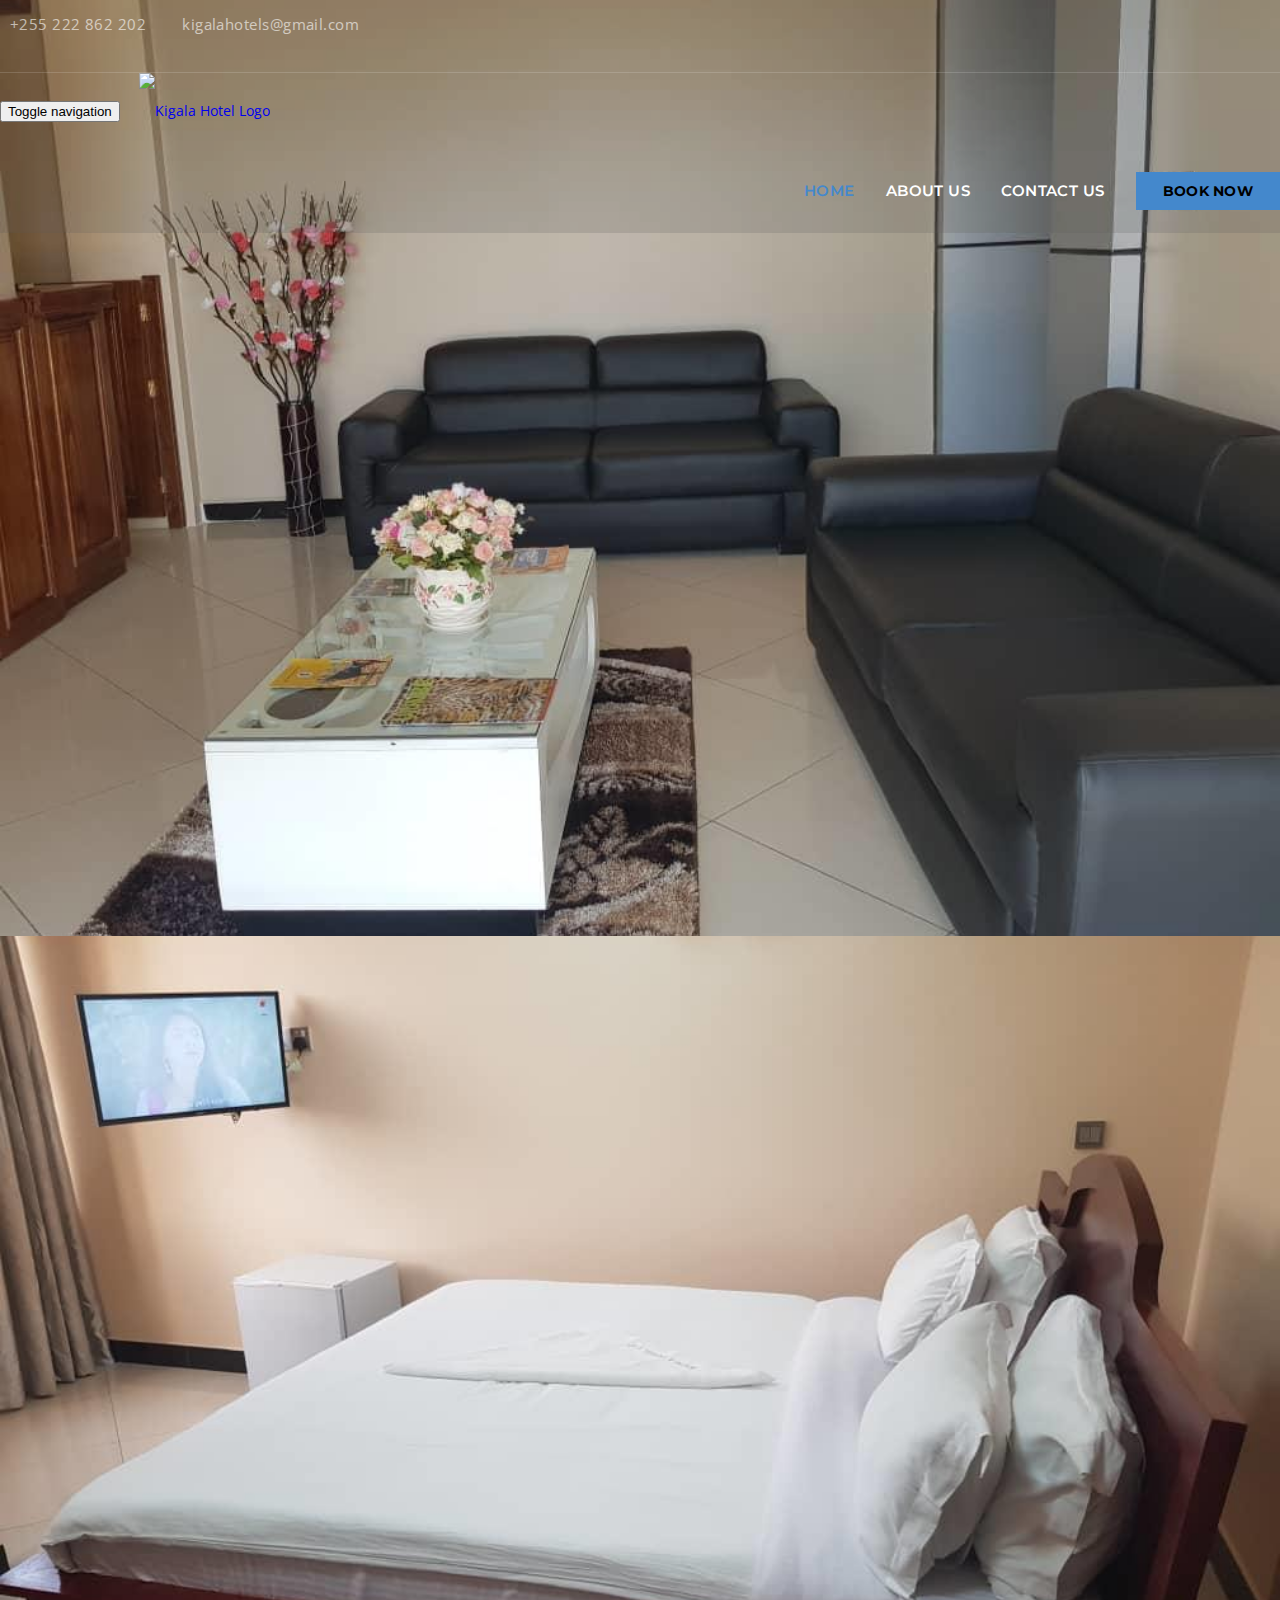
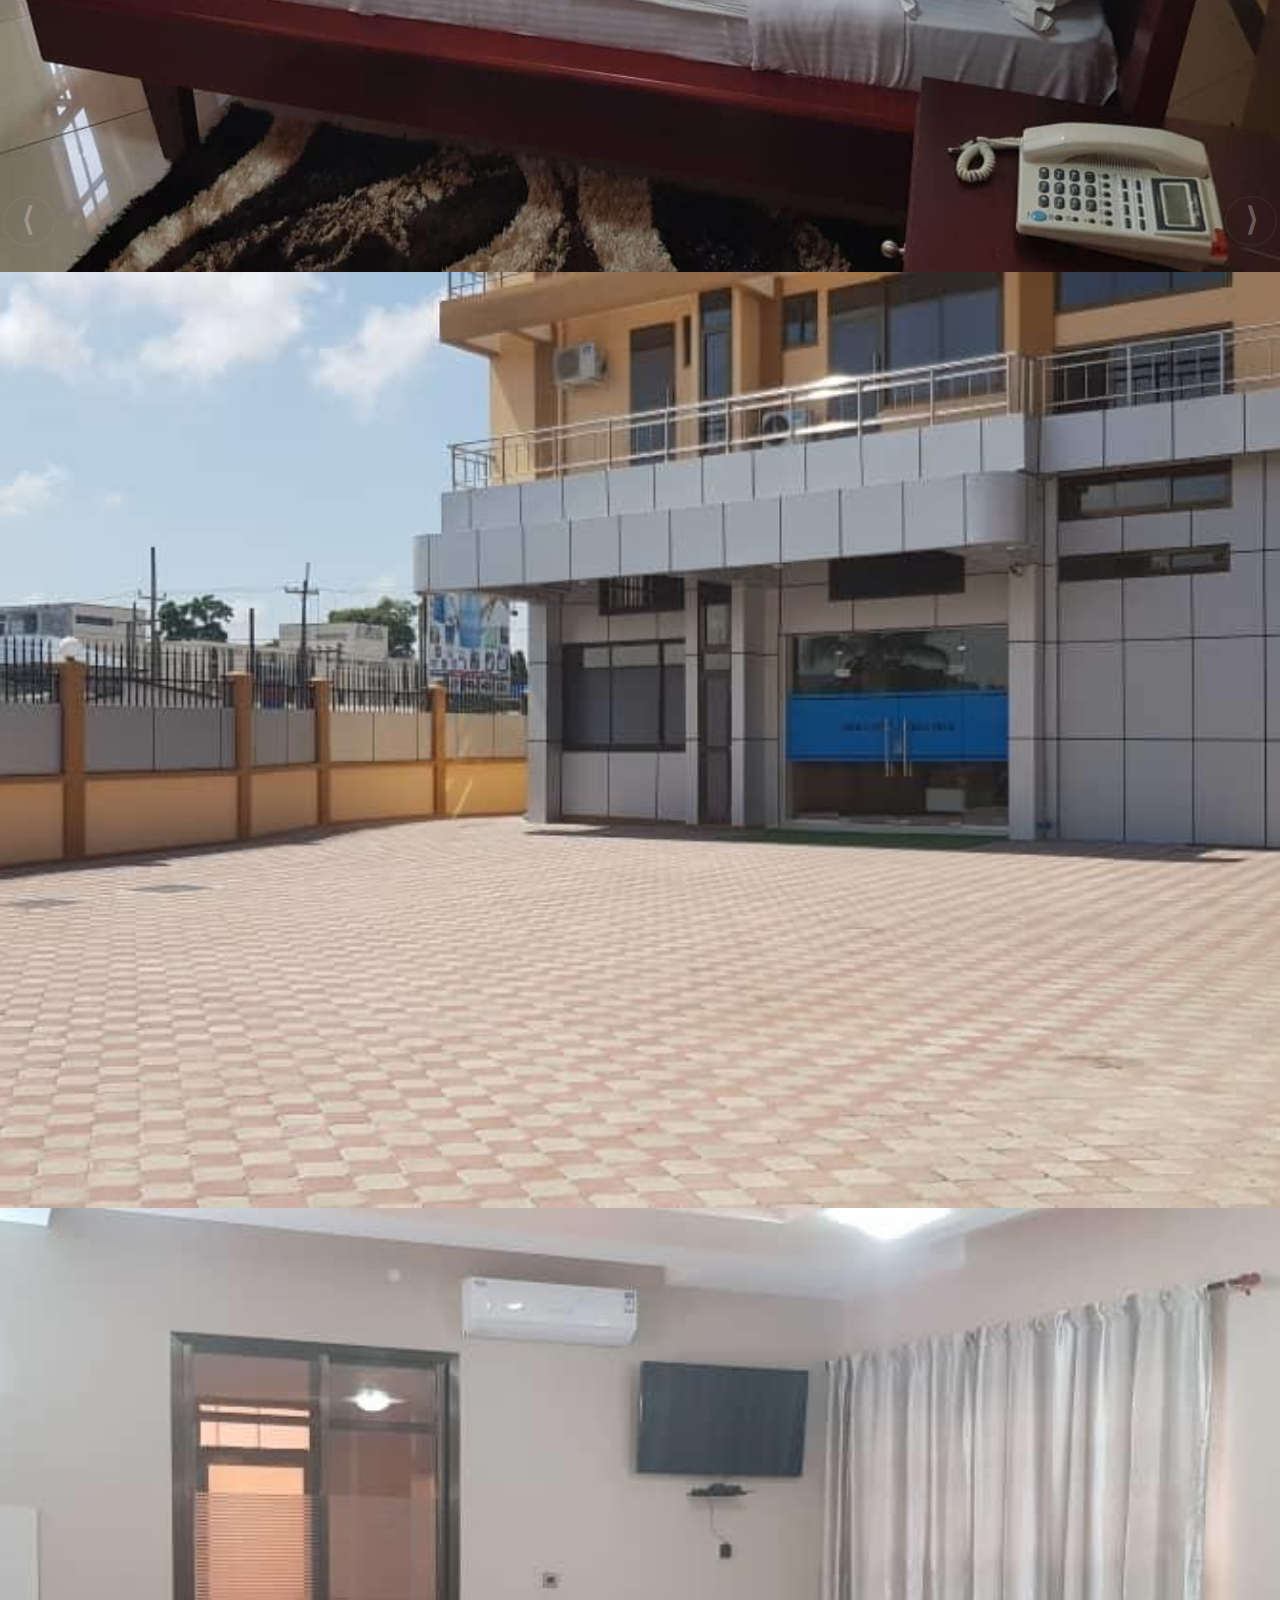
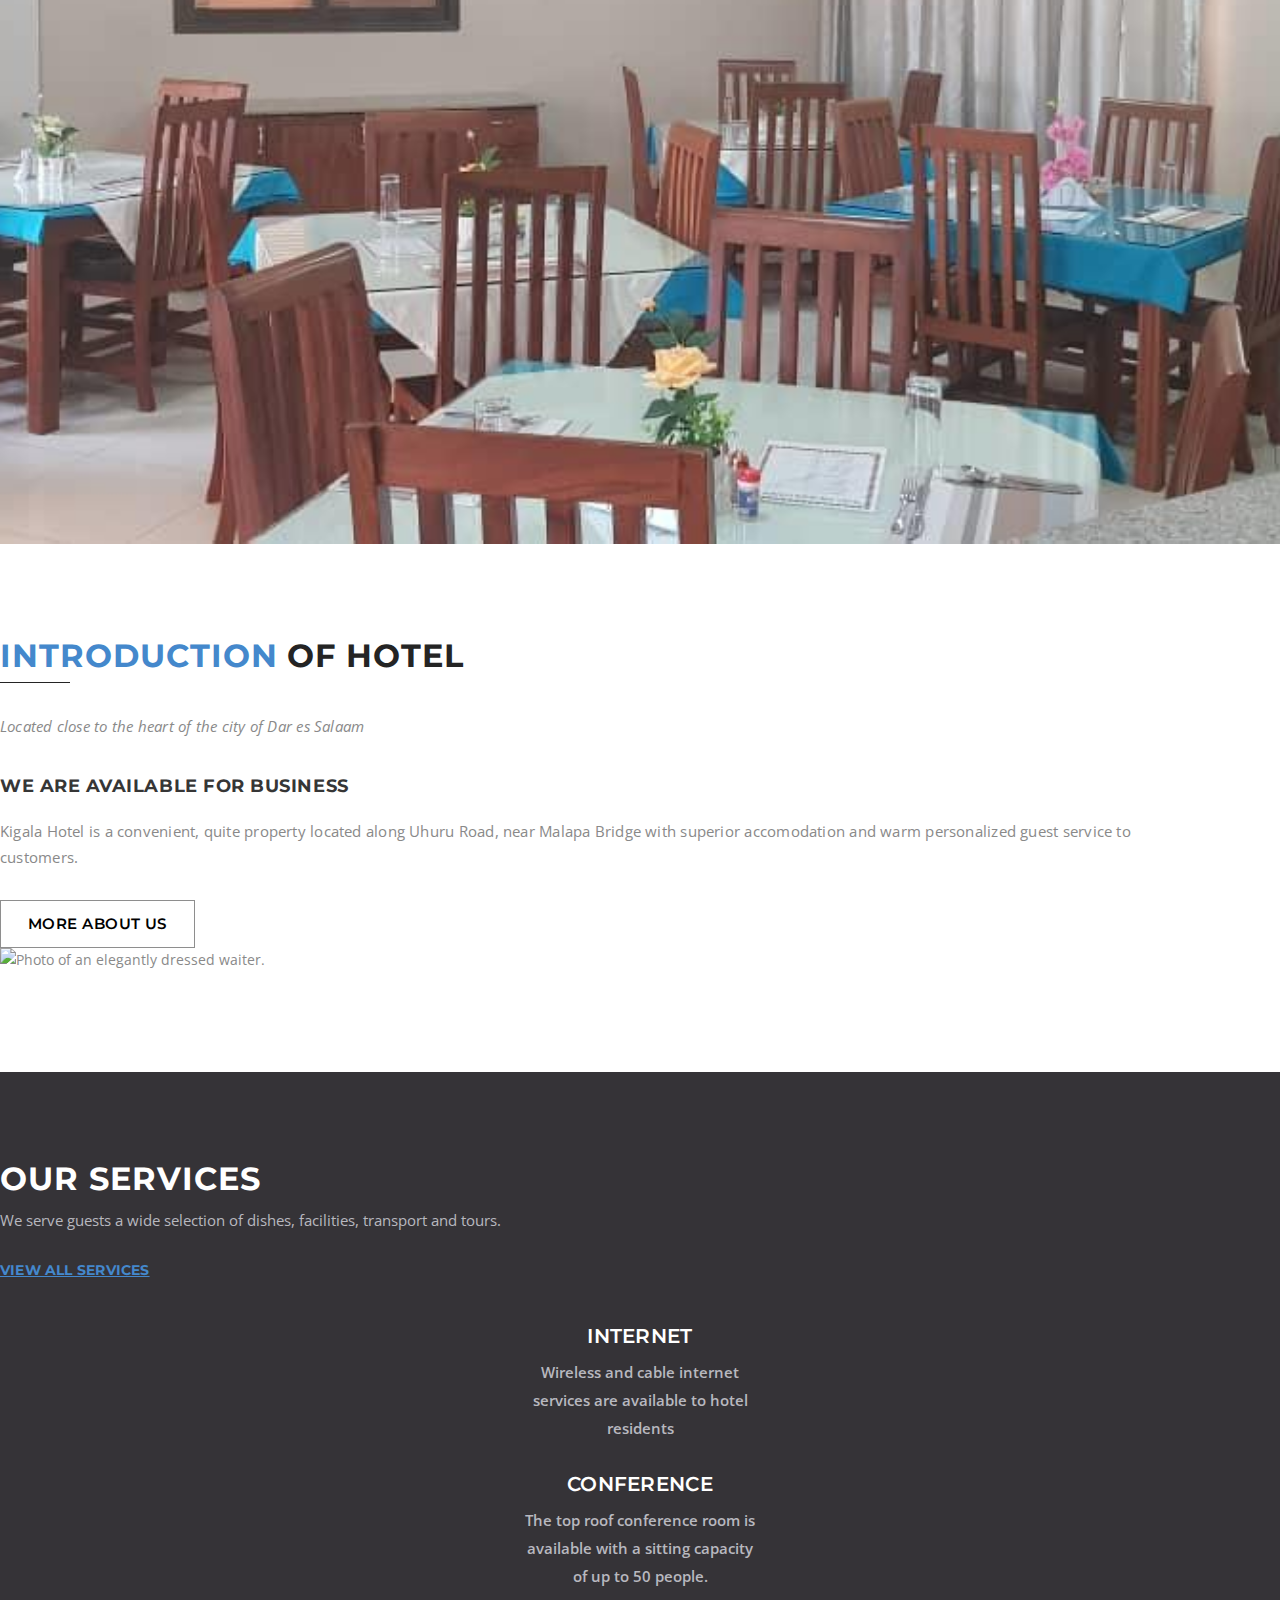
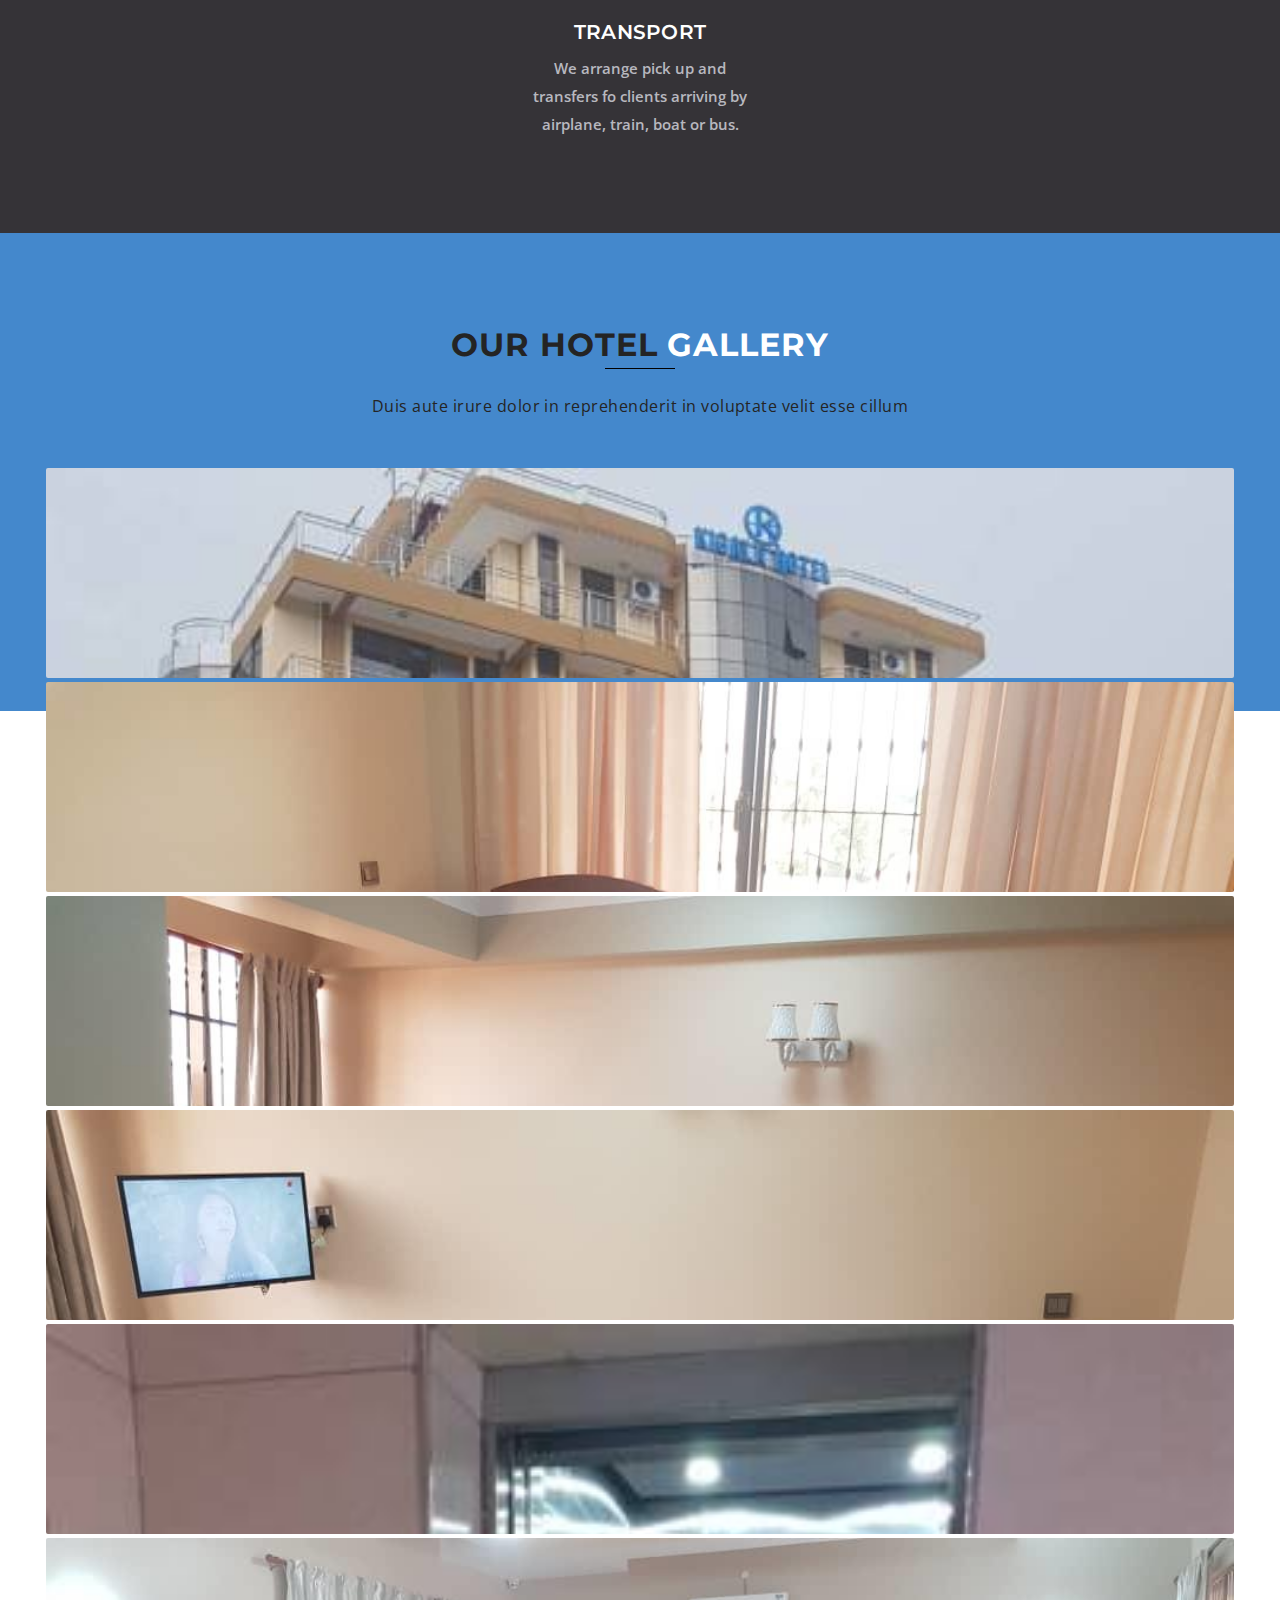
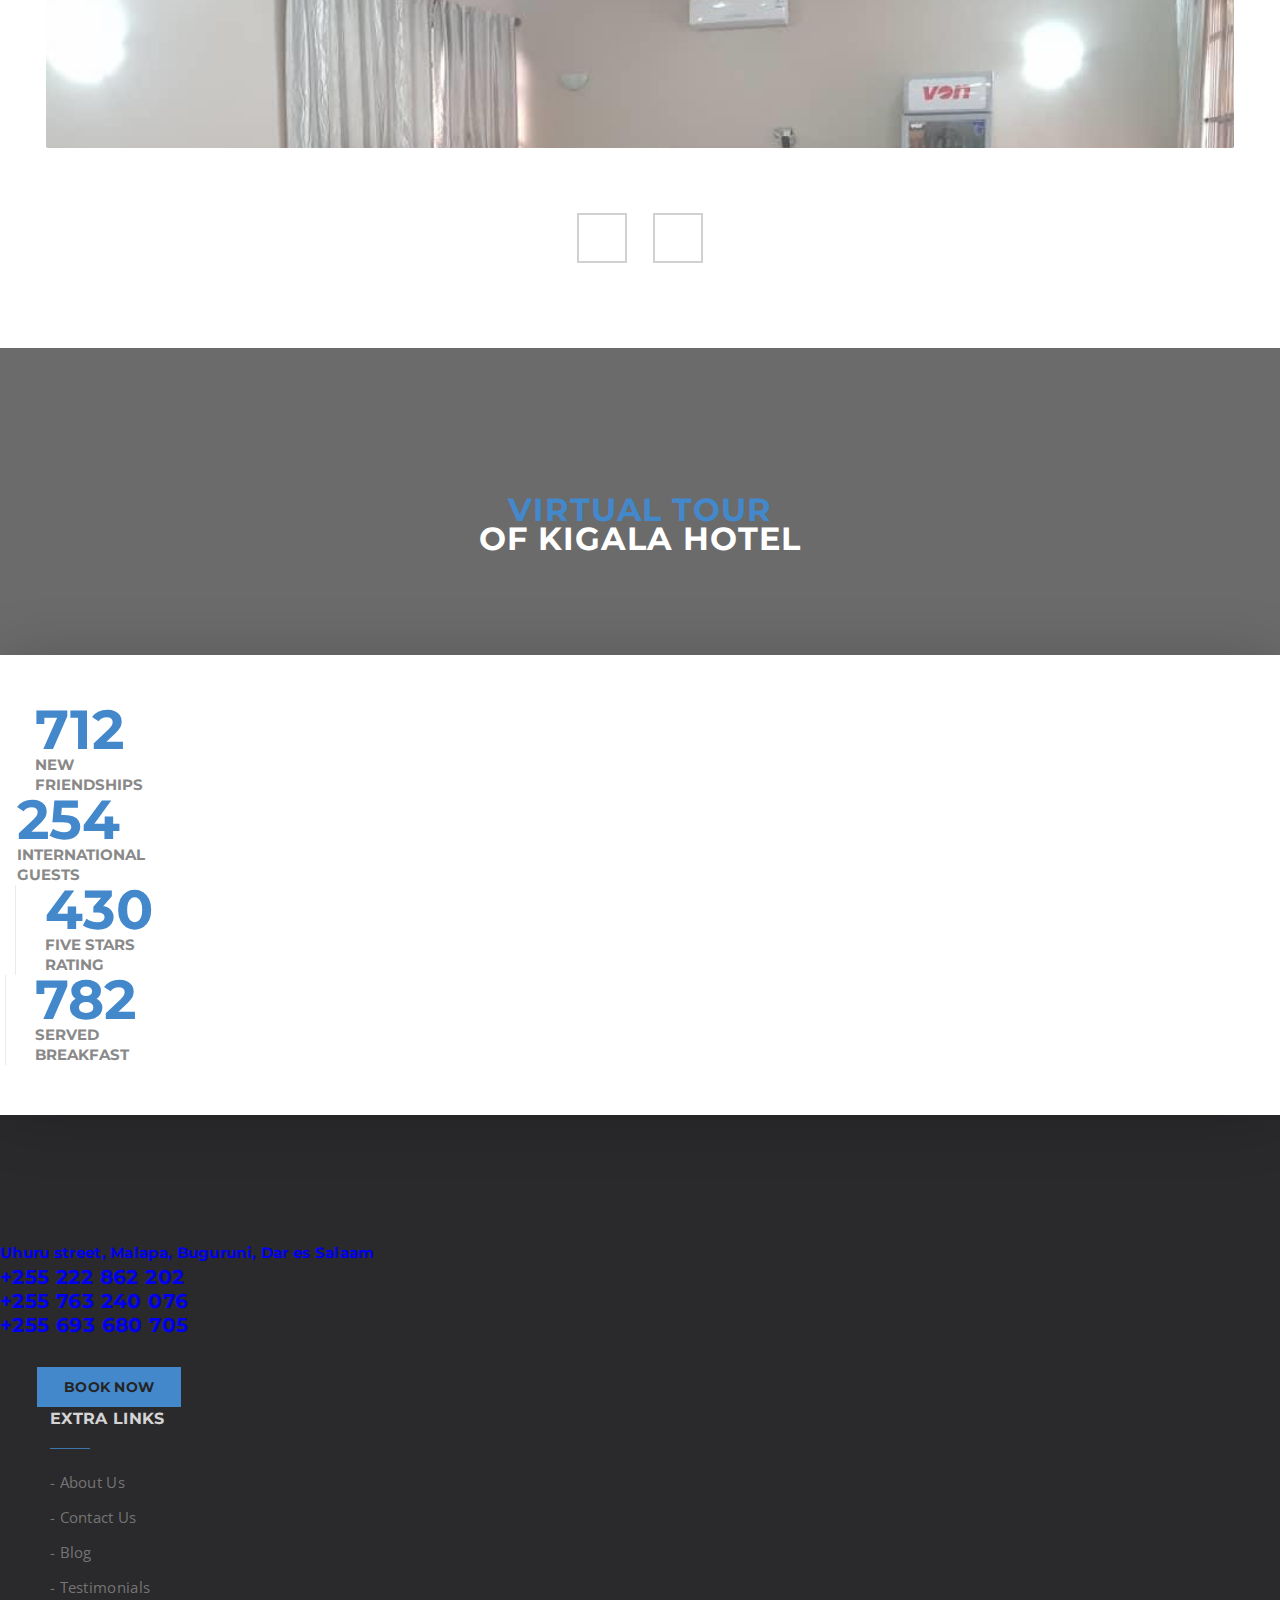
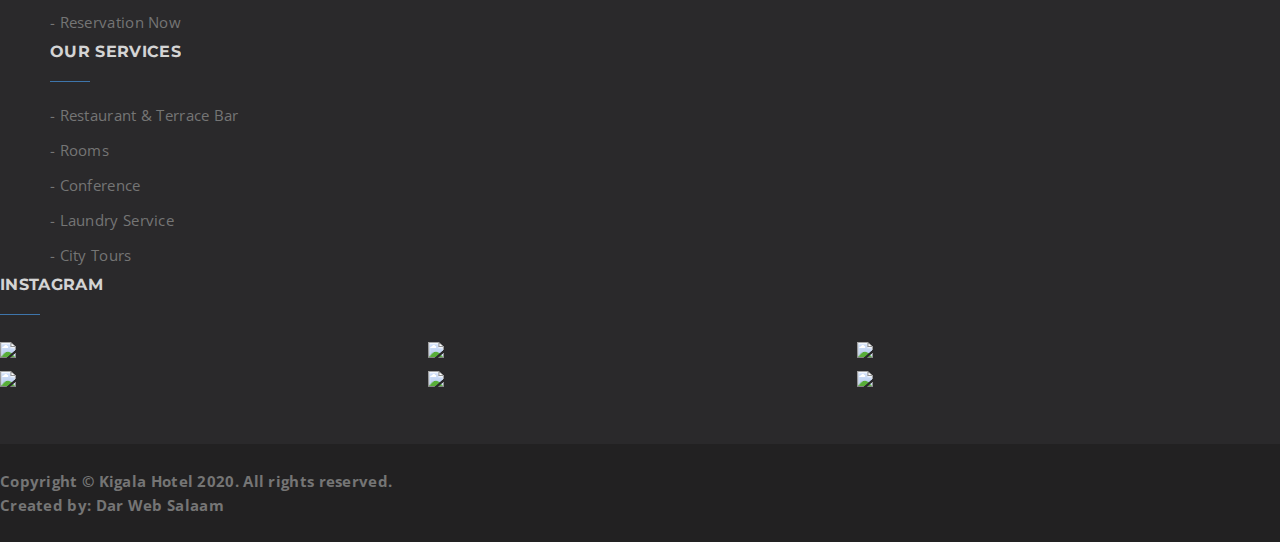
==== commit 88f5bcd1: "Update index.html" ====
--- a/index.html
+++ b/index.html
@@ -66,7 +66,7 @@
                     <div class="header_top_inner">
                         <div class="pull-left">
                             <a href="tel:+255222862202"><i class="fa fa-phone"></i>+255 222 862 202</a>
-                            <a href="mailto:kigalahotel@gmail.com"><i class="fa fa-envelope-o"></i>kigalahotel@gmail.com</a>
+                            <a href="mailto:kigalahotel@gmail.com"><i class="fa fa-envelope-o"></i>kigalahotels@gmail.com</a>
                         </div>
                         <div class="pull-right">
                             <ul class="header_social">
@@ -462,4 +462,4 @@
         <script src="./js/theme.js"></script>
         <!-- <script src="./js/gallery-theme.js"></script> -->
    
-</body></html>+</body></html>
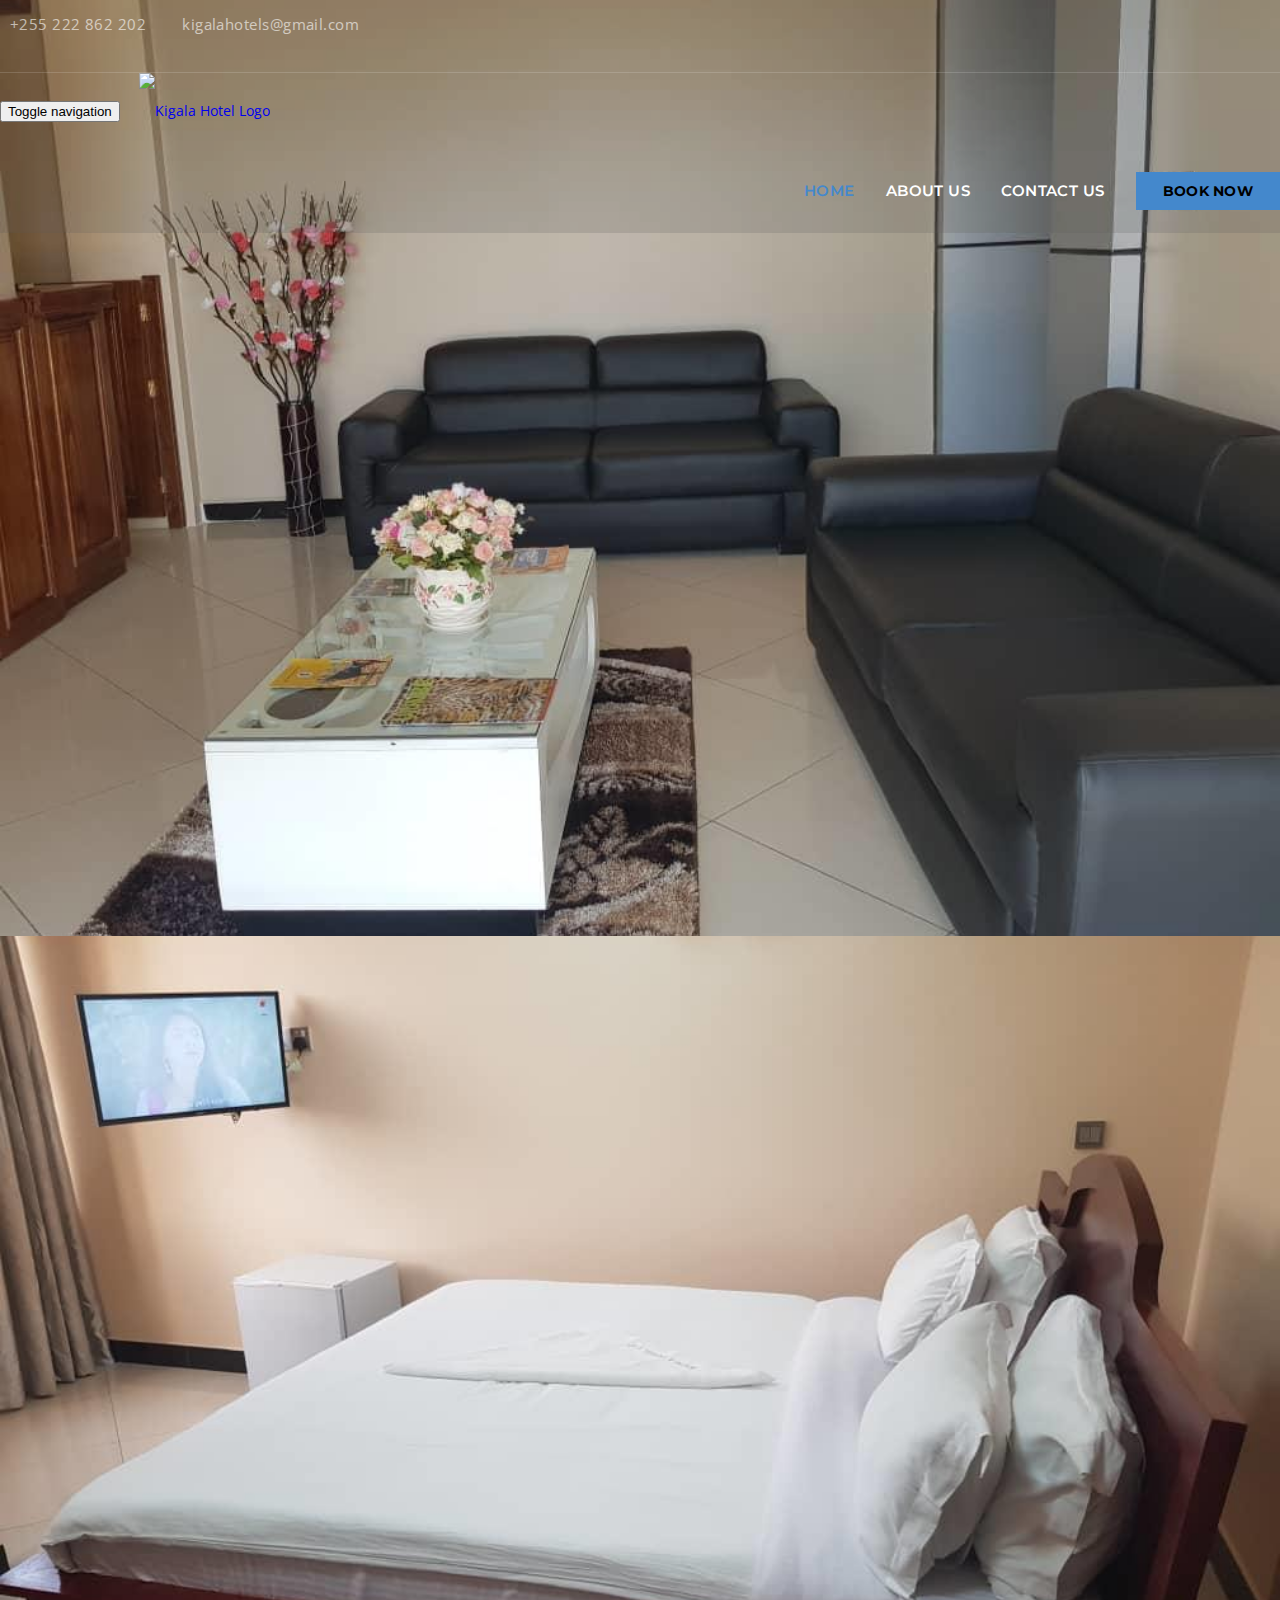
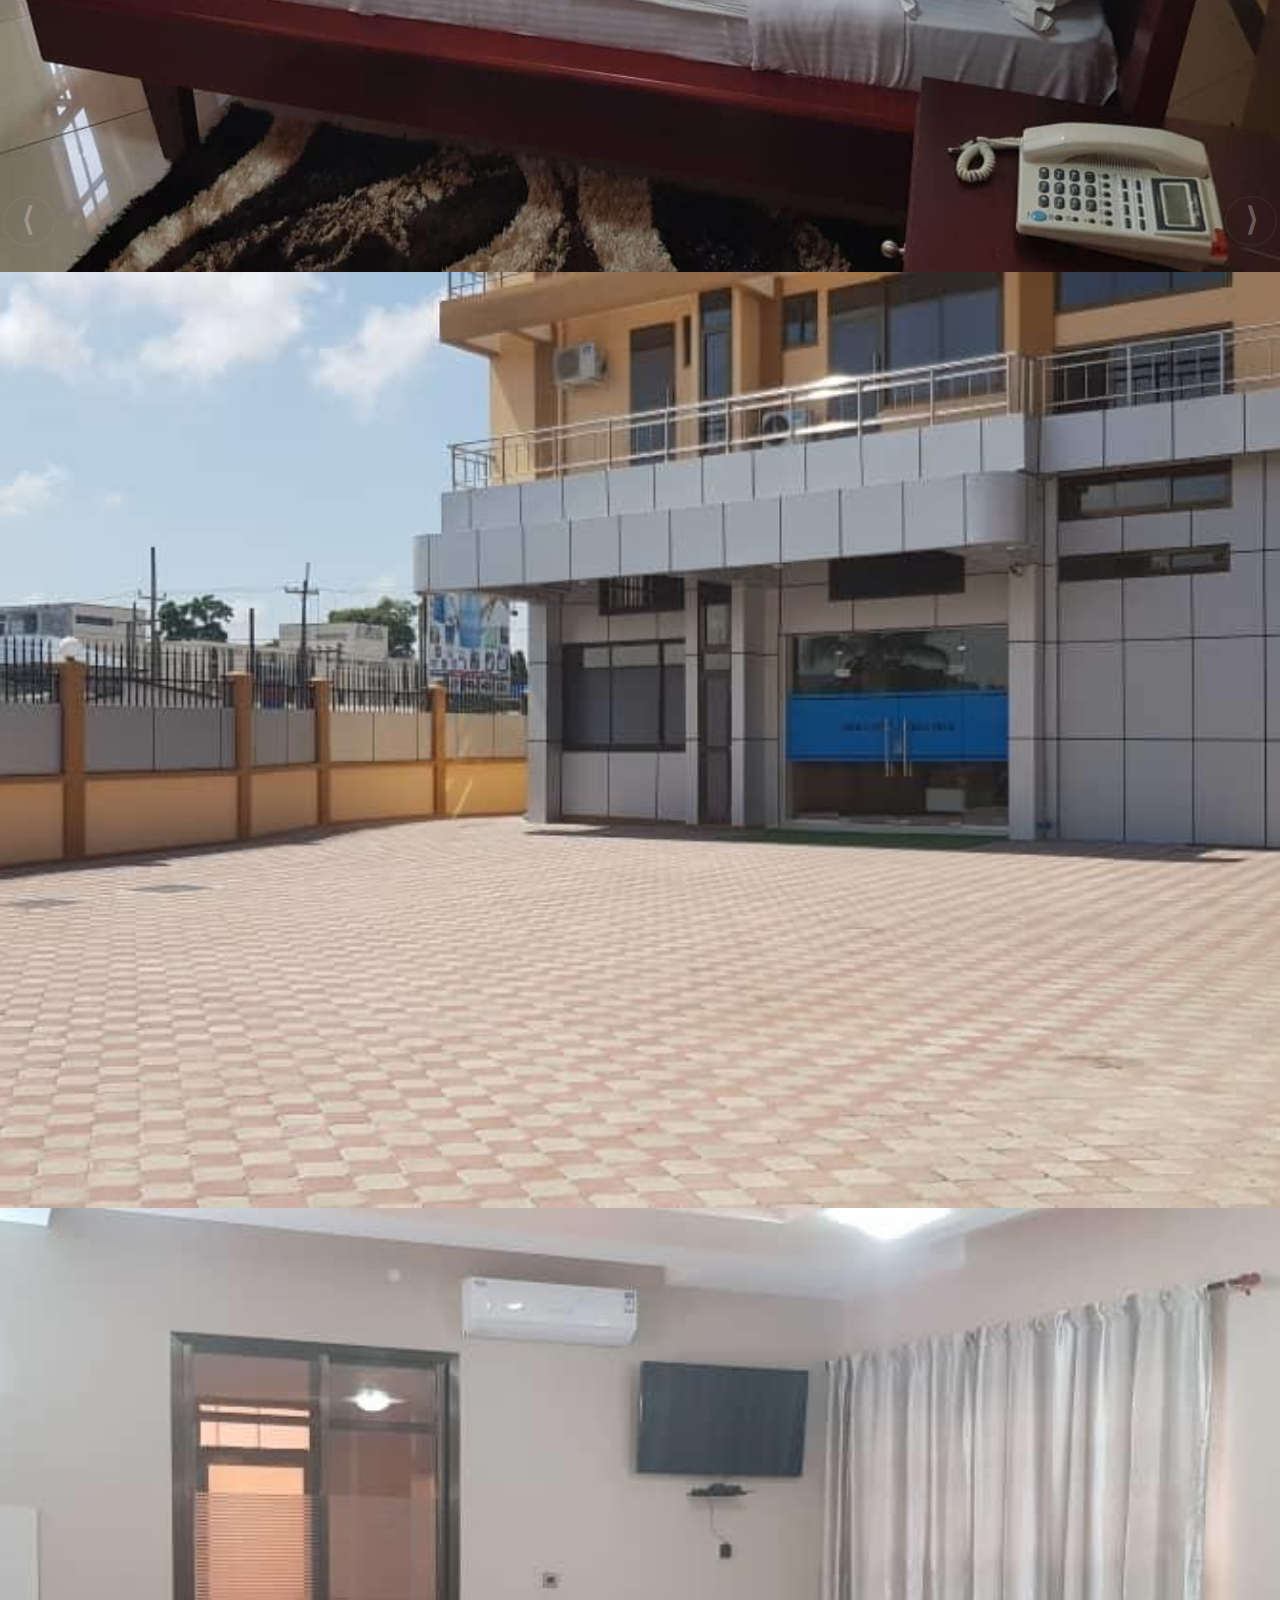
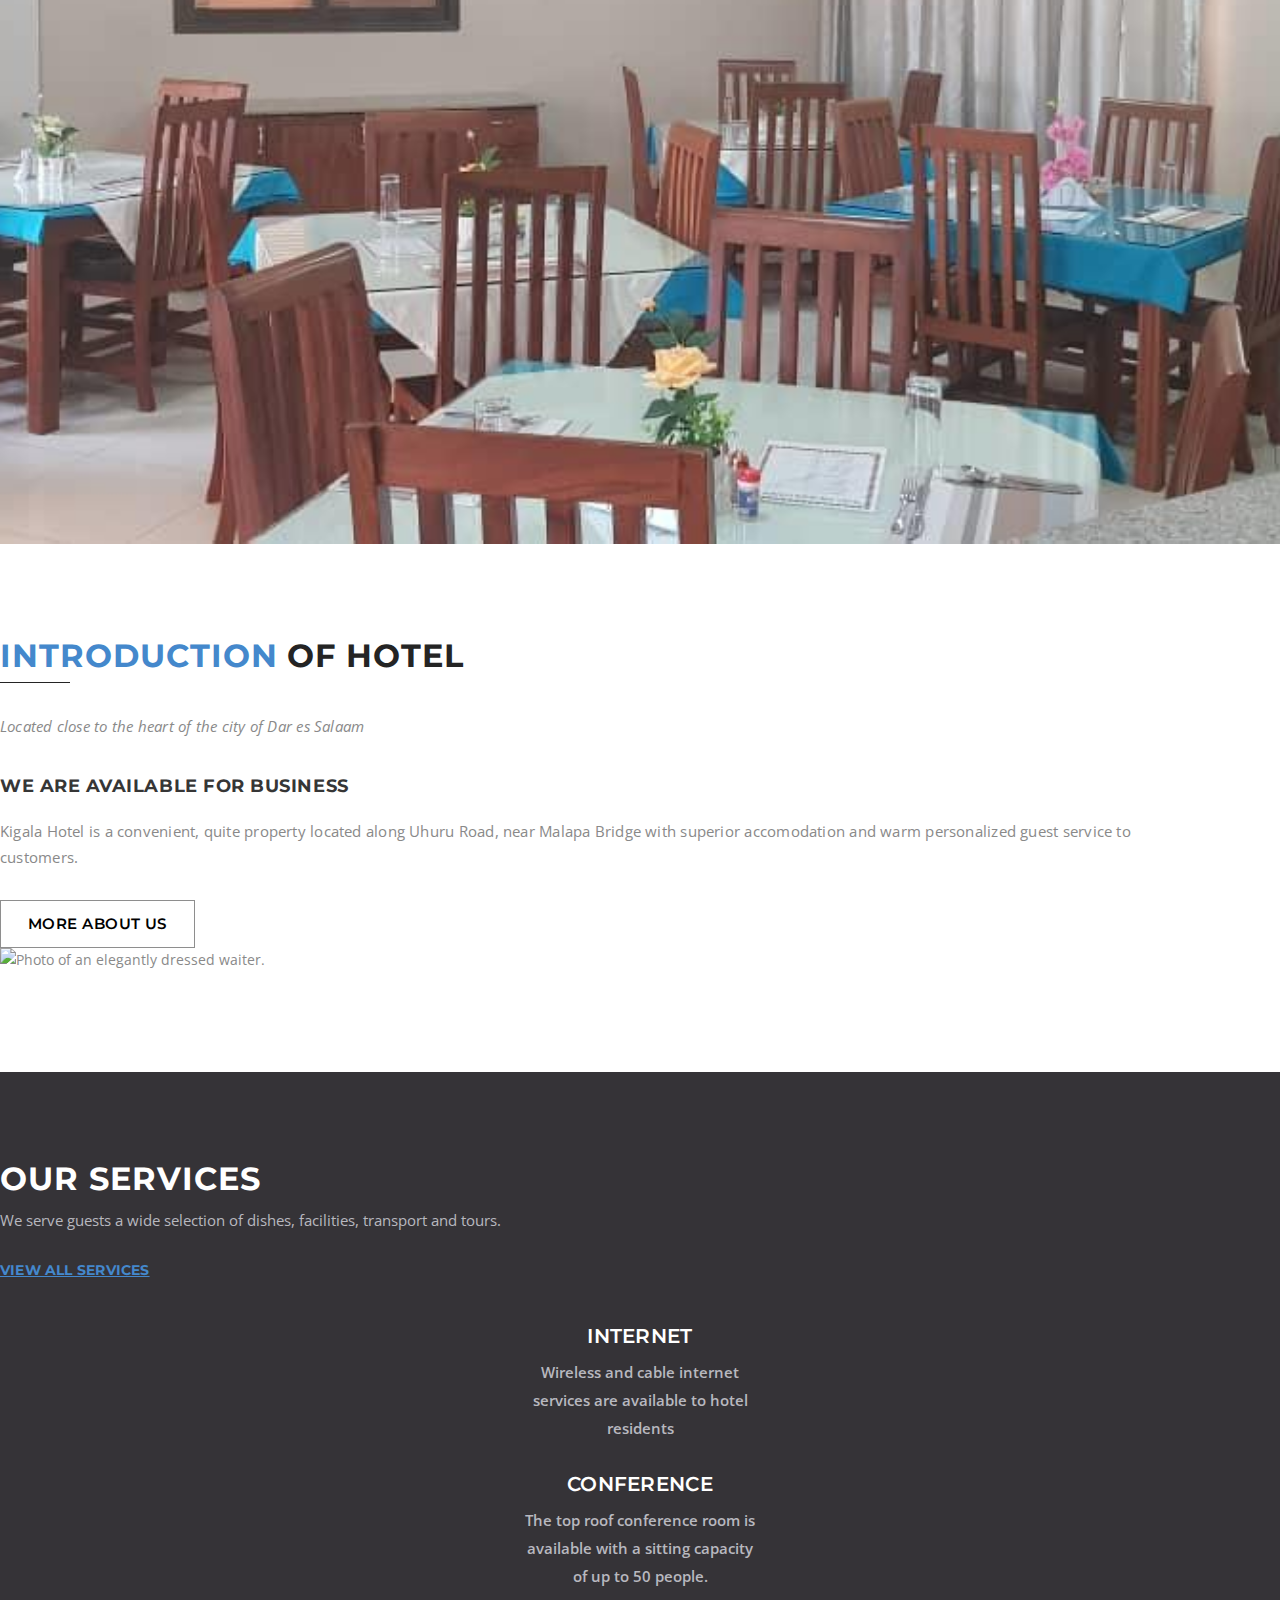
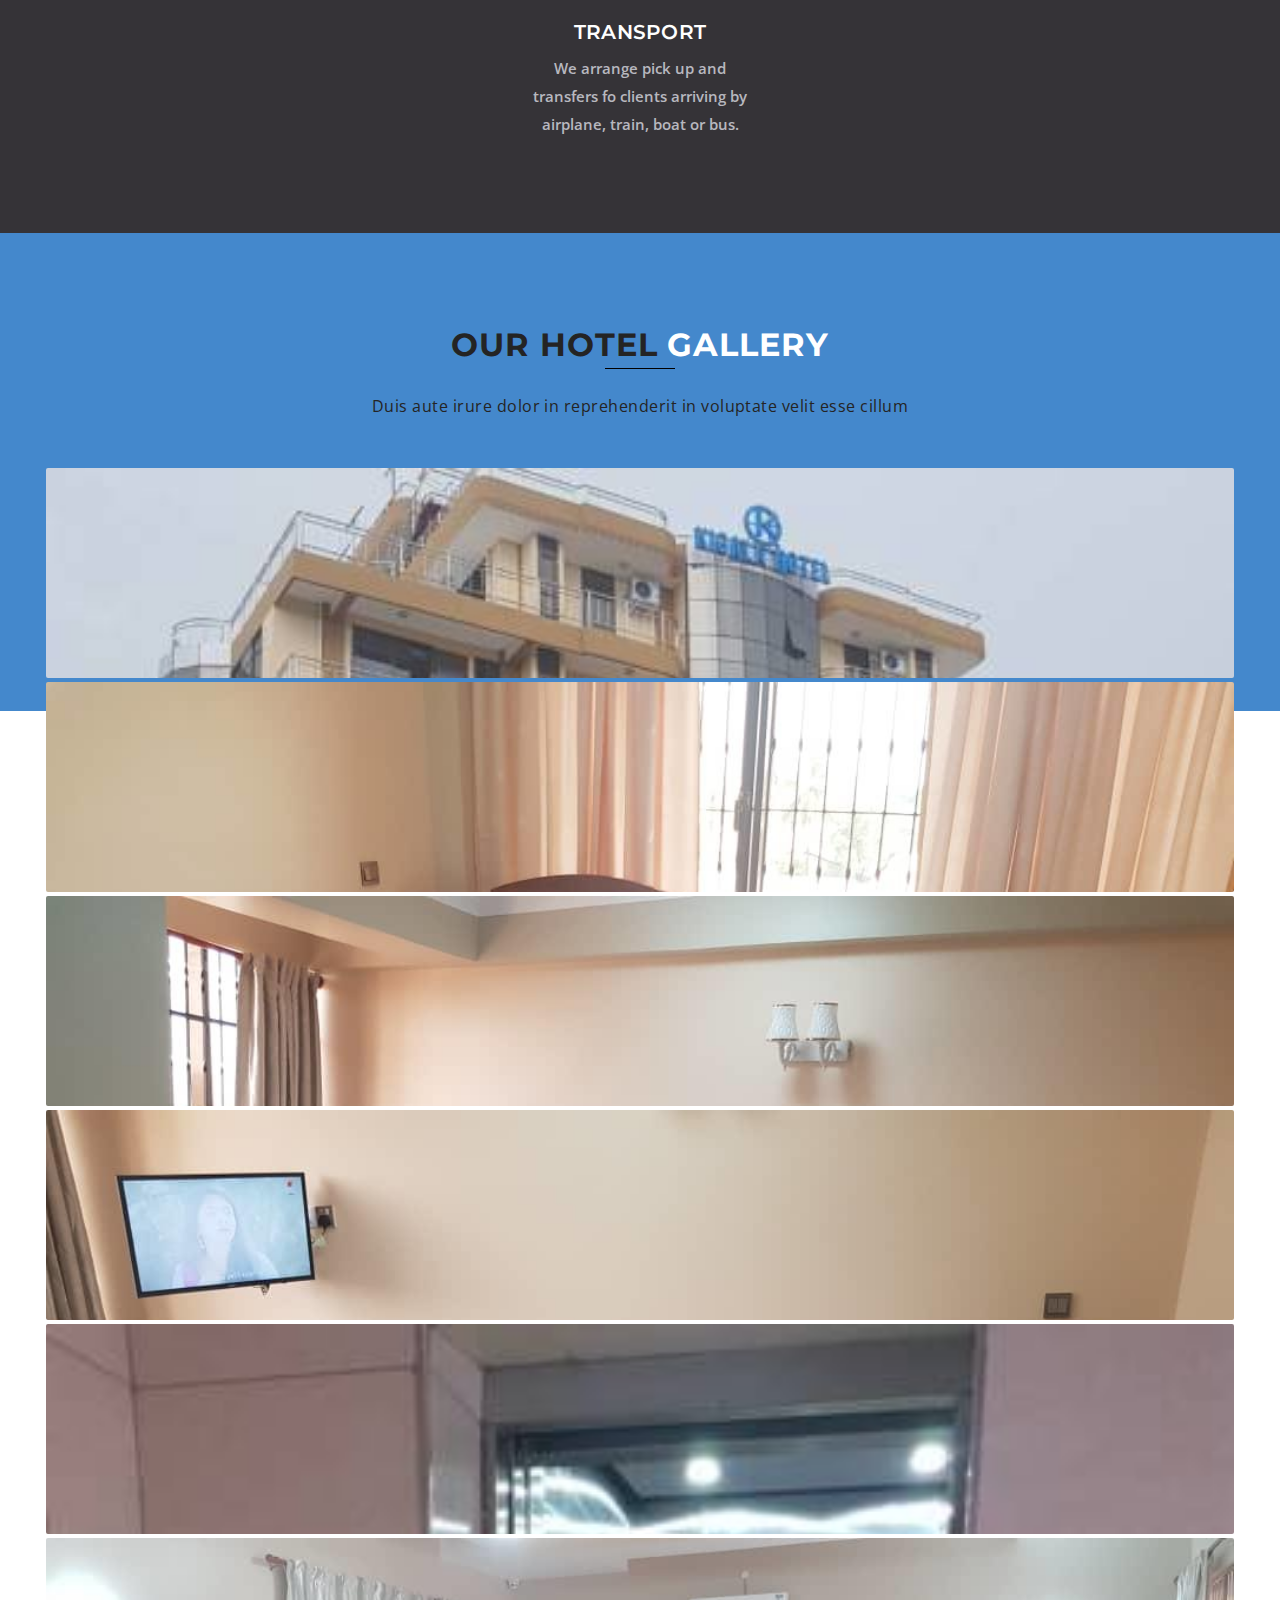
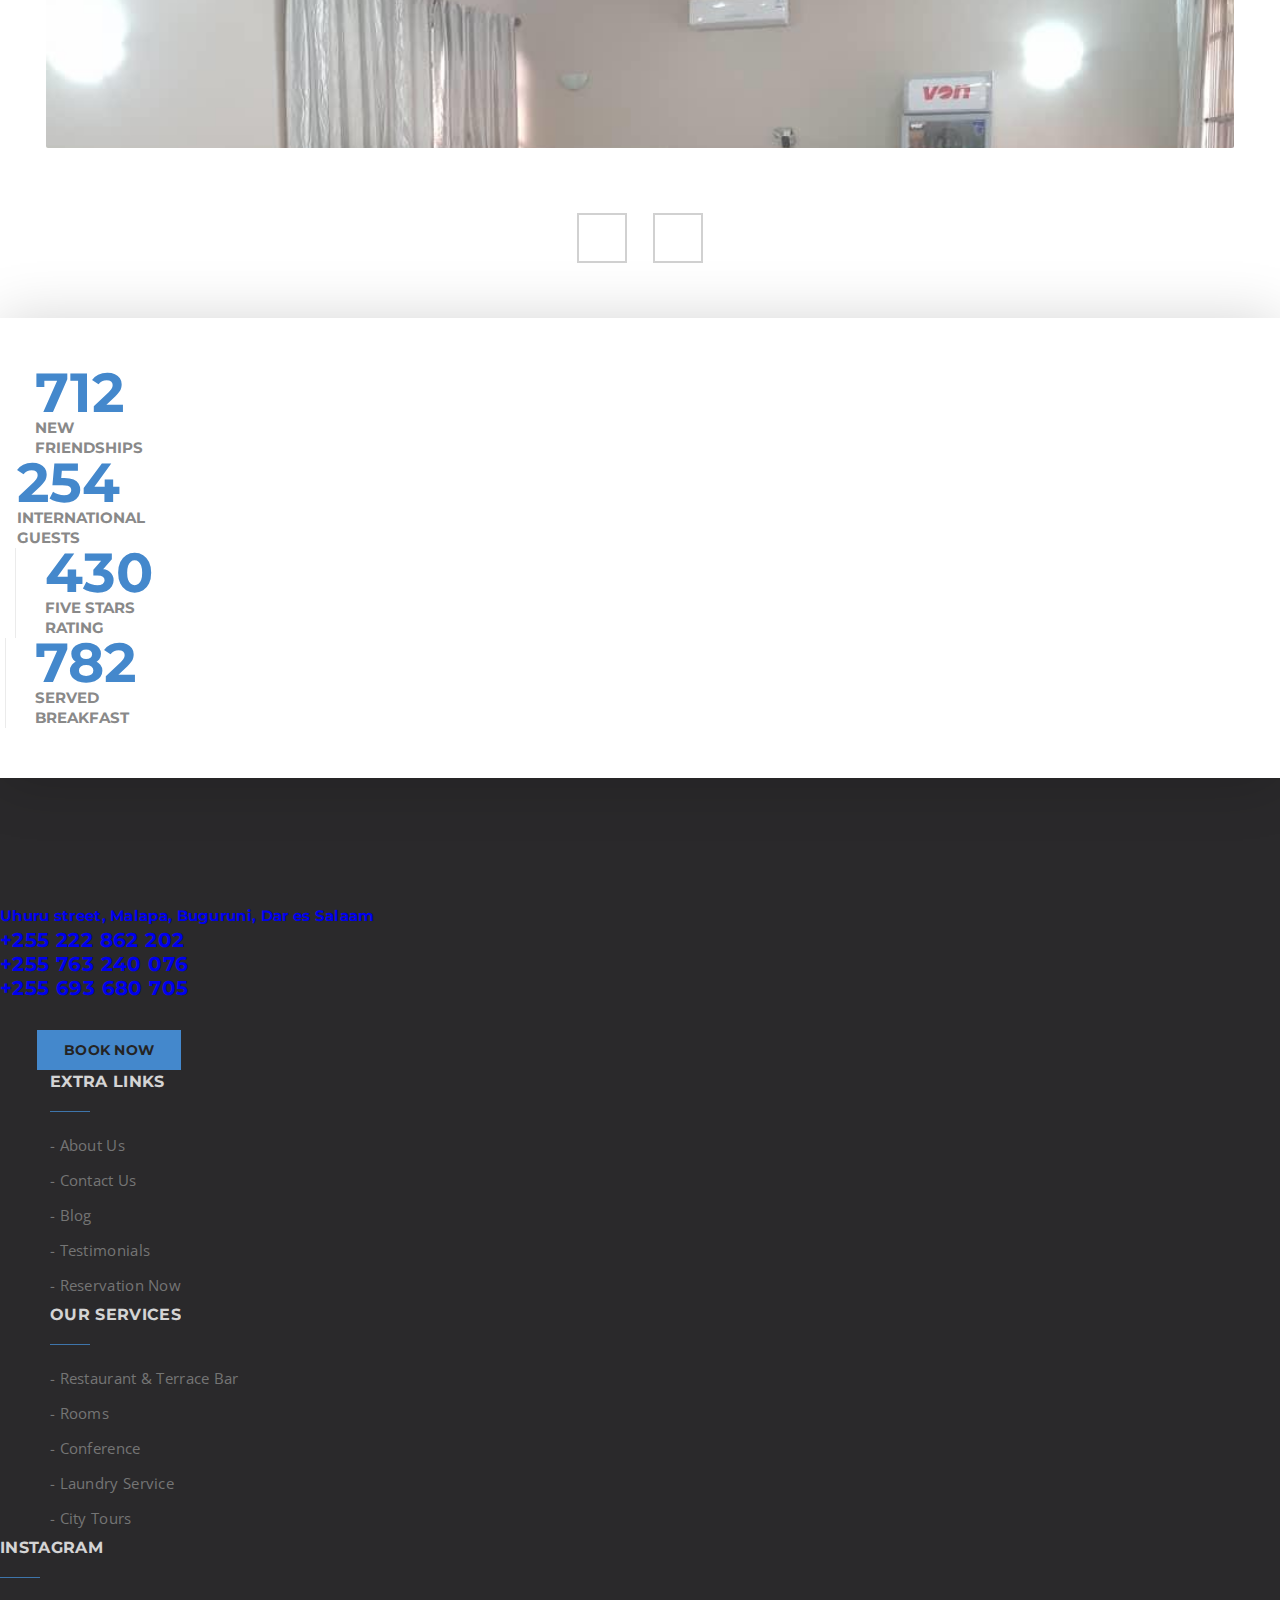
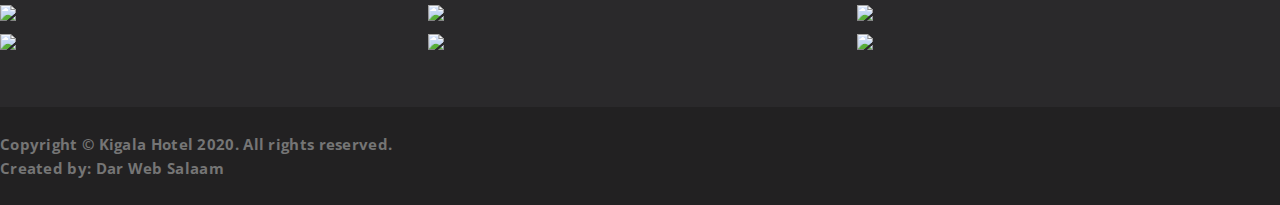
==== commit 389788cb: "Hide video sectionn" ====
--- a/index.html
+++ b/index.html
@@ -278,7 +278,7 @@
 
 
         <!--================Video Area =================-->
-        <section class="video_area">
+<!--         <section class="video_area">
             <div class="container">
                 <div class="video_inner">
                     <a class="popup-youtube" href="https://www.youtube.com/watch?v=8ad09ERqMK0"><i class="fa fa-play-circle"></i></a>
@@ -286,7 +286,7 @@
                     <h5>of Kigala Hotel</h5>
                 </div>
             </div>
-        </section>
+        </section> -->
         <!--================End Video Area =================-->
         
 
